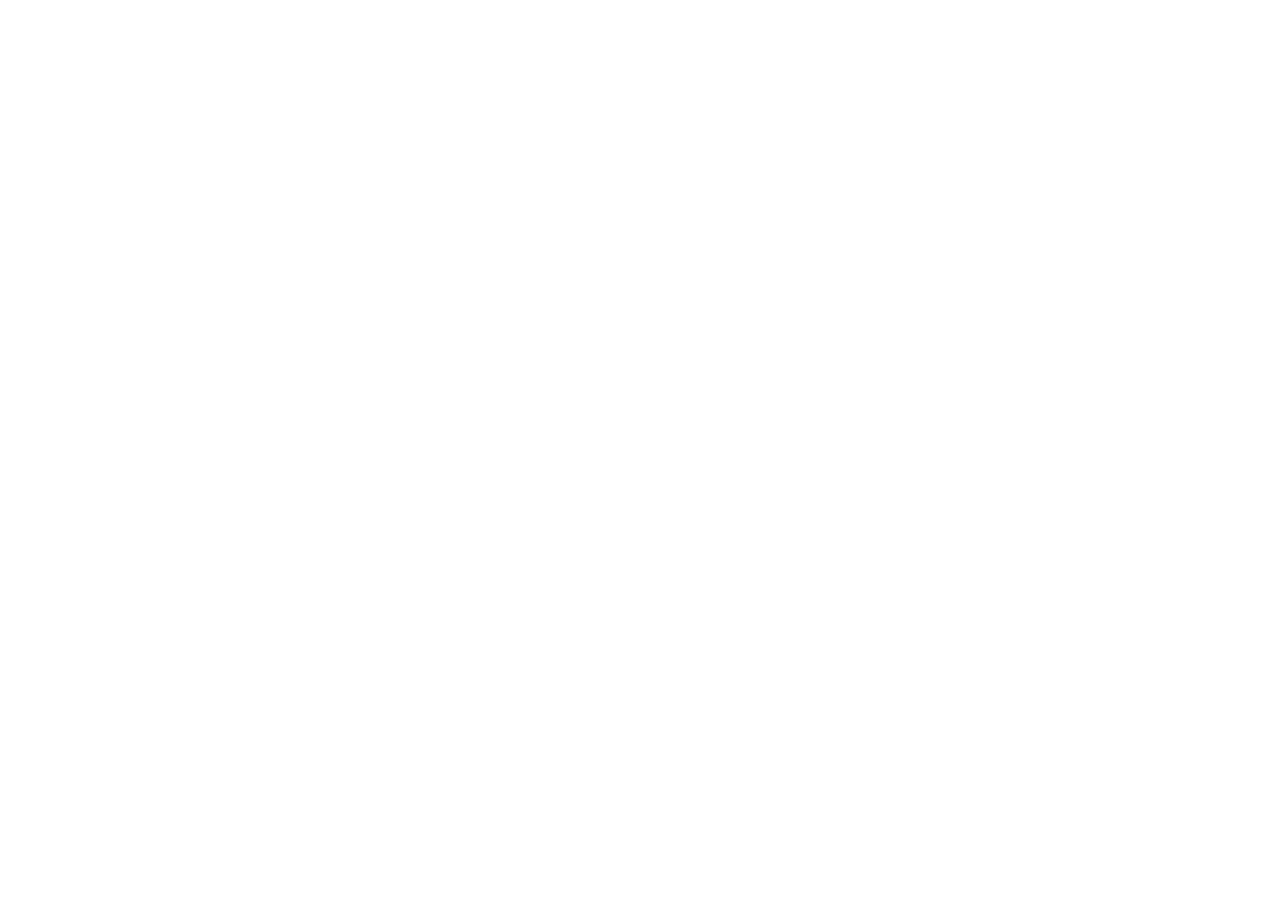
==== index.html @ 02347ccd "Add files via upload" ====
<!doctype html><html lang="en"><head><meta charset="utf-8"/><link rel="icon" href="/test/favicon.ico"/><meta name="viewport" content="width=device-width,initial-scale=1"/><meta name="theme-color" content="#000000"/><meta name="description" content="Web site created using create-react-app"/><link rel="apple-touch-icon" href="/test/logo192.png"/><link rel="manifest" href="/test/manifest.json"/><link rel="stylesheet" href="../src/bootStrap/bootstrap.min.css"><title>React App</title><script defer="defer" src="/test/static/js/main.51d5e093.js"></script><link href="/test/static/css/main.297aaaa5.css" rel="stylesheet"></head><body><noscript>You need to enable JavaScript to run this app.</noscript><div id="root"></div></body></html>
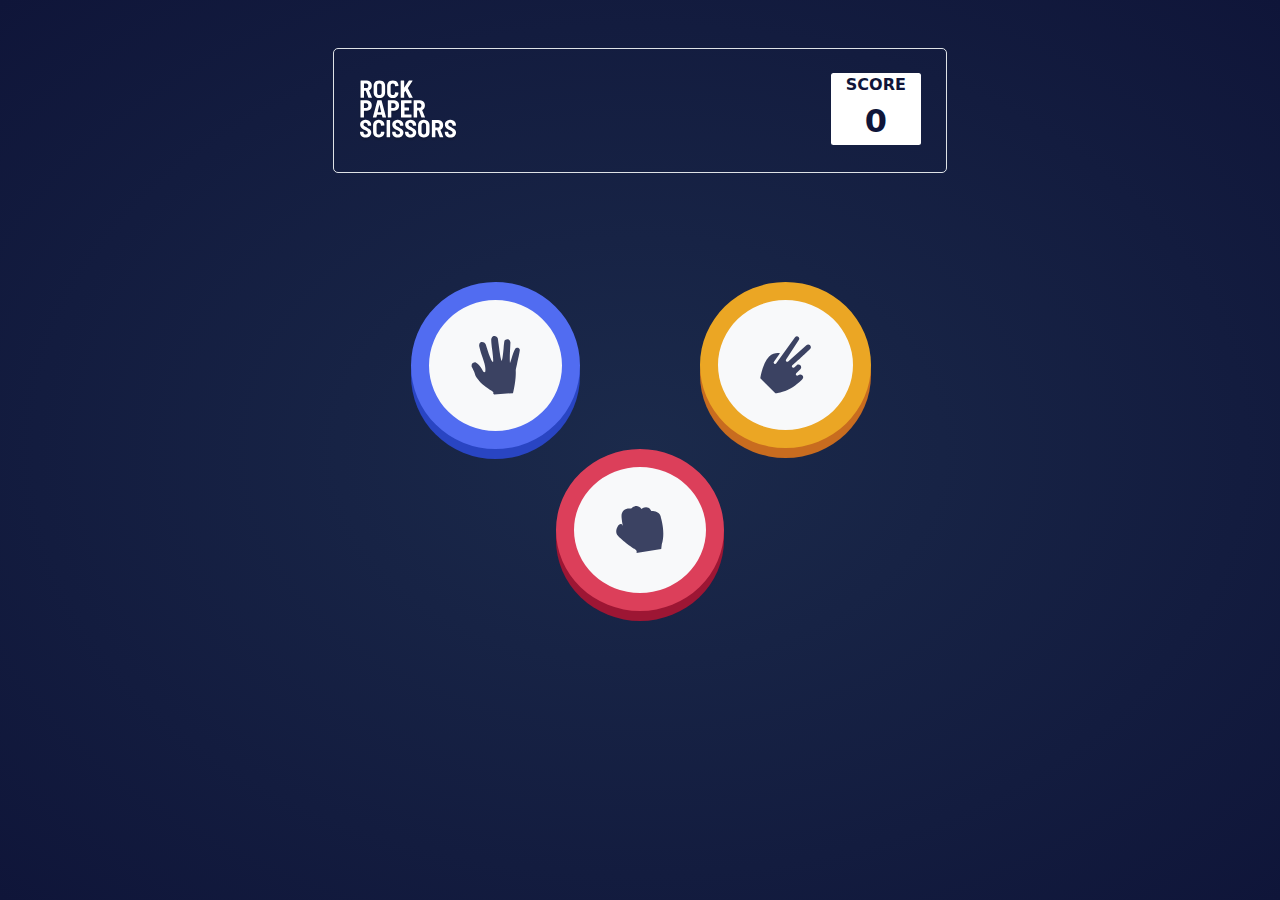
==== commit a50ed6ac: "Add files via upload" ====
--- a/index.html
+++ b/index.html
@@ -1 +1 @@
-<!doctype html><html lang="en"><head><meta charset="utf-8"/><link rel="icon" href="/test/favicon.ico"/><meta name="viewport" content="width=device-width,initial-scale=1"/><meta name="theme-color" content="#000000"/><meta name="description" content="Web site created using create-react-app"/><link rel="apple-touch-icon" href="/test/logo192.png"/><link rel="manifest" href="/test/manifest.json"/><link rel="stylesheet" href="../src/bootStrap/bootstrap.min.css"><title>React App</title><script defer="defer" src="/test/static/js/main.51d5e093.js"></script><link href="/test/static/css/main.297aaaa5.css" rel="stylesheet"></head><body><noscript>You need to enable JavaScript to run this app.</noscript><div id="root"></div></body></html>+<!doctype html><html lang="en"><head><meta charset="utf-8"/><link rel="icon" href="/favicon.ico"/><meta name="viewport" content="width=device-width,initial-scale=1"/><meta name="theme-color" content="#000000"/><meta name="description" content="Web site created using create-react-app"/><link rel="apple-touch-icon" href="/logo192.png"/><link rel="manifest" href="/manifest.json"/><link rel="stylesheet" href="../src/bootStrap/bootstrap.min.css"><title>React App</title><script defer="defer" src="/static/js/main.3da5d157.js"></script><link href="/static/css/main.297aaaa5.css" rel="stylesheet"></head><body><noscript>You need to enable JavaScript to run this app.</noscript><div id="root"></div></body></html>--- a/static/css/main.297aaaa5.css
+++ b/static/css/main.297aaaa5.css
@@ -0,0 +1,7 @@
+@charset "UTF-8";/*!
+ * Bootstrap v5.2.0-beta1 (https://getbootstrap.com/)
+ * Copyright 2011-2022 The Bootstrap Authors
+ * Copyright 2011-2022 Twitter, Inc.
+ * Licensed under MIT (https://github.com/twbs/bootstrap/blob/main/LICENSE)
+ */:root{--bs-blue:#0d6efd;--bs-indigo:#6610f2;--bs-purple:#6f42c1;--bs-pink:#d63384;--bs-red:#dc3545;--bs-orange:#fd7e14;--bs-yellow:#ffc107;--bs-green:#198754;--bs-teal:#20c997;--bs-cyan:#0dcaf0;--bs-black:#000;--bs-white:#fff;--bs-gray:#6c757d;--bs-gray-dark:#343a40;--bs-gray-100:#f8f9fa;--bs-gray-200:#e9ecef;--bs-gray-300:#dee2e6;--bs-gray-400:#ced4da;--bs-gray-500:#adb5bd;--bs-gray-600:#6c757d;--bs-gray-700:#495057;--bs-gray-800:#343a40;--bs-gray-900:#212529;--bs-primary:#0d6efd;--bs-secondary:#6c757d;--bs-success:#198754;--bs-info:#0dcaf0;--bs-warning:#ffc107;--bs-danger:#dc3545;--bs-light:#f8f9fa;--bs-dark:#212529;--bs-primary-rgb:13,110,253;--bs-secondary-rgb:108,117,125;--bs-success-rgb:25,135,84;--bs-info-rgb:13,202,240;--bs-warning-rgb:255,193,7;--bs-danger-rgb:220,53,69;--bs-light-rgb:248,249,250;--bs-dark-rgb:33,37,41;--bs-white-rgb:255,255,255;--bs-black-rgb:0,0,0;--bs-body-color-rgb:33,37,41;--bs-body-bg-rgb:255,255,255;--bs-font-sans-serif:system-ui,-apple-system,"Segoe UI",Roboto,"Helvetica Neue","Noto Sans","Liberation Sans",Arial,sans-serif,"Apple Color Emoji","Segoe UI Emoji","Segoe UI Symbol","Noto Color Emoji";--bs-font-monospace:SFMono-Regular,Menlo,Monaco,Consolas,"Liberation Mono","Courier New",monospace;--bs-gradient:linear-gradient(180deg,hsla(0,0%,100%,.15),hsla(0,0%,100%,0));--bs-body-font-family:var(--bs-font-sans-serif);--bs-body-font-size:1rem;--bs-body-font-weight:400;--bs-body-line-height:1.5;--bs-body-color:#212529;--bs-body-bg:#fff;--bs-border-width:1px;--bs-border-style:solid;--bs-border-color:#dee2e6;--bs-border-color-translucent:rgba(0,0,0,.175);--bs-border-radius:0.375rem;--bs-border-radius-sm:0.25rem;--bs-border-radius-lg:0.5rem;--bs-border-radius-xl:1rem;--bs-border-radius-2xl:2rem;--bs-border-radius-pill:50rem;--bs-heading-color: ;--bs-link-color:#0d6efd;--bs-link-hover-color:#0a58ca;--bs-code-color:#d63384;--bs-highlight-bg:#fff3cd}*,:after,:before{box-sizing:border-box}@media (prefers-reduced-motion:no-preference){:root{scroll-behavior:smooth}}body{-webkit-text-size-adjust:100%;-webkit-tap-highlight-color:transparent;background-color:#fff;background-color:var(--bs-body-bg);color:#212529;color:var(--bs-body-color);font-family:system-ui,-apple-system,Segoe UI,Roboto,Helvetica Neue,Noto Sans,Liberation Sans,Arial,sans-serif,Apple Color Emoji,Segoe UI Emoji,Segoe UI Symbol,Noto Color Emoji;font-family:var(--bs-body-font-family);font-size:1rem;font-size:var(--bs-body-font-size);font-weight:400;font-weight:var(--bs-body-font-weight);line-height:1.5;line-height:var(--bs-body-line-height);margin:0;text-align:var(--bs-body-text-align)}hr{border:0;border-top:1px solid;color:inherit;margin:1rem 0;opacity:.25}.h1,.h2,.h3,.h4,.h5,.h6,h1,h2,h3,h4,h5,h6{color:var(--bs-heading-color);font-weight:500;line-height:1.2;margin-bottom:.5rem;margin-top:0}.h1,h1{font-size:calc(1.375rem + 1.5vw)}@media (min-width:1200px){.h1,h1{font-size:2.5rem}}.h2,h2{font-size:calc(1.325rem + .9vw)}@media (min-width:1200px){.h2,h2{font-size:2rem}}.h3,h3{font-size:calc(1.3rem + .6vw)}@media (min-width:1200px){.h3,h3{font-size:1.75rem}}.h4,h4{font-size:calc(1.275rem + .3vw)}@media (min-width:1200px){.h4,h4{font-size:1.5rem}}.h5,h5{font-size:1.25rem}.h6,h6{font-size:1rem}p{margin-bottom:1rem;margin-top:0}abbr[title]{cursor:help;-webkit-text-decoration:underline dotted;text-decoration:underline dotted;-webkit-text-decoration-skip-ink:none;text-decoration-skip-ink:none}address{font-style:normal;line-height:inherit;margin-bottom:1rem}ol,ul{padding-left:2rem}dl,ol,ul{margin-bottom:1rem;margin-top:0}ol ol,ol ul,ul ol,ul ul{margin-bottom:0}dt{font-weight:700}dd{margin-bottom:.5rem;margin-left:0}blockquote{margin:0 0 1rem}b,strong{font-weight:bolder}.small,small{font-size:.875em}.mark,mark{background-color:#fff3cd;background-color:var(--bs-highlight-bg);padding:.1875em}sub,sup{font-size:.75em;line-height:0;position:relative;vertical-align:initial}sub{bottom:-.25em}sup{top:-.5em}a{color:#0d6efd;color:var(--bs-link-color);text-decoration:underline}a:hover{color:#0a58ca;color:var(--bs-link-hover-color)}a:not([href]):not([class]),a:not([href]):not([class]):hover{color:inherit;text-decoration:none}code,kbd,pre,samp{font-family:SFMono-Regular,Menlo,Monaco,Consolas,Liberation Mono,Courier New,monospace;font-family:var(--bs-font-monospace);font-size:1em}pre{display:block;font-size:.875em;margin-bottom:1rem;margin-top:0;overflow:auto}pre code{color:inherit;font-size:inherit;word-break:normal}code{word-wrap:break-word;color:#d63384;color:var(--bs-code-color);font-size:.875em}a>code{color:inherit}kbd{background-color:#212529;background-color:var(--bs-body-color);border-radius:.25rem;color:#fff;color:var(--bs-body-bg);font-size:.875em;padding:.1875rem .375rem}kbd kbd{font-size:1em;padding:0}figure{margin:0 0 1rem}img,svg{vertical-align:middle}table{border-collapse:collapse;caption-side:bottom}caption{color:rgba(33,37,41,.75);color:rgba(var(--bs-body-color-rgb),.75);padding-bottom:.5rem;padding-top:.5rem;text-align:left}th{text-align:inherit;text-align:-webkit-match-parent}tbody,td,tfoot,th,thead,tr{border:0 solid;border-color:inherit}label{display:inline-block}button{border-radius:0}button:focus:not(:focus-visible){outline:0}button,input,optgroup,select,textarea{font-family:inherit;font-size:inherit;line-height:inherit;margin:0}button,select{text-transform:none}[role=button]{cursor:pointer}select{word-wrap:normal}select:disabled{opacity:1}[list]:not([type=date]):not([type=datetime-local]):not([type=month]):not([type=week]):not([type=time])::-webkit-calendar-picker-indicator{display:none!important}[type=button],[type=reset],[type=submit],button{-webkit-appearance:button}[type=button]:not(:disabled),[type=reset]:not(:disabled),[type=submit]:not(:disabled),button:not(:disabled){cursor:pointer}::-moz-focus-inner{border-style:none;padding:0}textarea{resize:vertical}fieldset{border:0;margin:0;min-width:0;padding:0}legend{float:left;font-size:calc(1.275rem + .3vw);line-height:inherit;margin-bottom:.5rem;padding:0;width:100%}@media (min-width:1200px){legend{font-size:1.5rem}}legend+*{clear:left}::-webkit-datetime-edit-day-field,::-webkit-datetime-edit-fields-wrapper,::-webkit-datetime-edit-hour-field,::-webkit-datetime-edit-minute,::-webkit-datetime-edit-month-field,::-webkit-datetime-edit-text,::-webkit-datetime-edit-year-field{padding:0}::-webkit-inner-spin-button{height:auto}[type=search]{-webkit-appearance:textfield;outline-offset:-2px}::-webkit-search-decoration{-webkit-appearance:none}::-webkit-color-swatch-wrapper{padding:0}::-webkit-file-upload-button{-webkit-appearance:button;font:inherit}::file-selector-button{-webkit-appearance:button;font:inherit}output{display:inline-block}iframe{border:0}summary{cursor:pointer;display:list-item}progress{vertical-align:initial}[hidden]{display:none!important}.lead{font-size:1.25rem;font-weight:300}.display-1{font-size:calc(1.625rem + 4.5vw);font-weight:300;line-height:1.2}@media (min-width:1200px){.display-1{font-size:5rem}}.display-2{font-size:calc(1.575rem + 3.9vw);font-weight:300;line-height:1.2}@media (min-width:1200px){.display-2{font-size:4.5rem}}.display-3{font-size:calc(1.525rem + 3.3vw);font-weight:300;line-height:1.2}@media (min-width:1200px){.display-3{font-size:4rem}}.display-4{font-size:calc(1.475rem + 2.7vw);font-weight:300;line-height:1.2}@media (min-width:1200px){.display-4{font-size:3.5rem}}.display-5{font-size:calc(1.425rem + 2.1vw);font-weight:300;line-height:1.2}@media (min-width:1200px){.display-5{font-size:3rem}}.display-6{font-size:calc(1.375rem + 1.5vw);font-weight:300;line-height:1.2}@media (min-width:1200px){.display-6{font-size:2.5rem}}.list-inline,.list-unstyled{list-style:none;padding-left:0}.list-inline-item{display:inline-block}.list-inline-item:not(:last-child){margin-right:.5rem}.initialism{font-size:.875em;text-transform:uppercase}.blockquote{font-size:1.25rem;margin-bottom:1rem}.blockquote>:last-child{margin-bottom:0}.blockquote-footer{color:#6c757d;font-size:.875em;margin-bottom:1rem;margin-top:-1rem}.blockquote-footer:before{content:"— "}.img-fluid,.img-thumbnail{height:auto;max-width:100%}.img-thumbnail{background-color:#fff;border:1px solid #dee2e6;border:1px solid var(--bs-border-color);border-radius:.375rem;padding:.25rem}.figure{display:inline-block}.figure-img{line-height:1;margin-bottom:.5rem}.figure-caption{color:#6c757d;font-size:.875em}.container,.container-fluid,.container-lg,.container-md,.container-sm,.container-xl,.container-xxl{--bs-gutter-x:1.5rem;--bs-gutter-y:0;margin-left:auto;margin-right:auto;padding-left:calc(var(--bs-gutter-x)*.5);padding-right:calc(var(--bs-gutter-x)*.5);width:100%}@media (min-width:576px){.container,.container-sm{max-width:540px}}@media (min-width:768px){.container,.container-md,.container-sm{max-width:720px}}@media (min-width:992px){.container,.container-lg,.container-md,.container-sm{max-width:960px}}@media (min-width:1200px){.container,.container-lg,.container-md,.container-sm,.container-xl{max-width:1140px}}@media (min-width:1400px){.container,.container-lg,.container-md,.container-sm,.container-xl,.container-xxl{max-width:1320px}}.row{--bs-gutter-x:1.5rem;--bs-gutter-y:0;display:flex;flex-wrap:wrap;margin-left:calc(var(--bs-gutter-x)*-.5);margin-right:calc(var(--bs-gutter-x)*-.5);margin-top:calc(var(--bs-gutter-y)*-1)}.row>*{flex-shrink:0;margin-top:var(--bs-gutter-y);max-width:100%;padding-left:calc(var(--bs-gutter-x)*.5);padding-right:calc(var(--bs-gutter-x)*.5);width:100%}.col{flex:1 0}.row-cols-auto>*{flex:0 0 auto;width:auto}.row-cols-1>*{flex:0 0 auto;width:100%}.row-cols-2>*{flex:0 0 auto;width:50%}.row-cols-3>*{flex:0 0 auto;width:33.3333333333%}.row-cols-4>*{flex:0 0 auto;width:25%}.row-cols-5>*{flex:0 0 auto;width:20%}.row-cols-6>*{flex:0 0 auto;width:16.6666666667%}.col-auto{flex:0 0 auto;width:auto}.col-1{flex:0 0 auto;width:8.33333333%}.col-2{flex:0 0 auto;width:16.66666667%}.col-3{flex:0 0 auto;width:25%}.col-4{flex:0 0 auto;width:33.33333333%}.col-5{flex:0 0 auto;width:41.66666667%}.col-6{flex:0 0 auto;width:50%}.col-7{flex:0 0 auto;width:58.33333333%}.col-8{flex:0 0 auto;width:66.66666667%}.col-9{flex:0 0 auto;width:75%}.col-10{flex:0 0 auto;width:83.33333333%}.col-11{flex:0 0 auto;width:91.66666667%}.col-12{flex:0 0 auto;width:100%}.offset-1{margin-left:8.33333333%}.offset-2{margin-left:16.66666667%}.offset-3{margin-left:25%}.offset-4{margin-left:33.33333333%}.offset-5{margin-left:41.66666667%}.offset-6{margin-left:50%}.offset-7{margin-left:58.33333333%}.offset-8{margin-left:66.66666667%}.offset-9{margin-left:75%}.offset-10{margin-left:83.33333333%}.offset-11{margin-left:91.66666667%}.g-0,.gx-0{--bs-gutter-x:0}.g-0,.gy-0{--bs-gutter-y:0}.g-1,.gx-1{--bs-gutter-x:0.25rem}.g-1,.gy-1{--bs-gutter-y:0.25rem}.g-2,.gx-2{--bs-gutter-x:0.5rem}.g-2,.gy-2{--bs-gutter-y:0.5rem}.g-3,.gx-3{--bs-gutter-x:1rem}.g-3,.gy-3{--bs-gutter-y:1rem}.g-4,.gx-4{--bs-gutter-x:1.5rem}.g-4,.gy-4{--bs-gutter-y:1.5rem}.g-5,.gx-5{--bs-gutter-x:3rem}.g-5,.gy-5{--bs-gutter-y:3rem}@media (min-width:576px){.col-sm{flex:1 0}.row-cols-sm-auto>*{flex:0 0 auto;width:auto}.row-cols-sm-1>*{flex:0 0 auto;width:100%}.row-cols-sm-2>*{flex:0 0 auto;width:50%}.row-cols-sm-3>*{flex:0 0 auto;width:33.3333333333%}.row-cols-sm-4>*{flex:0 0 auto;width:25%}.row-cols-sm-5>*{flex:0 0 auto;width:20%}.row-cols-sm-6>*{flex:0 0 auto;width:16.6666666667%}.col-sm-auto{flex:0 0 auto;width:auto}.col-sm-1{flex:0 0 auto;width:8.33333333%}.col-sm-2{flex:0 0 auto;width:16.66666667%}.col-sm-3{flex:0 0 auto;width:25%}.col-sm-4{flex:0 0 auto;width:33.33333333%}.col-sm-5{flex:0 0 auto;width:41.66666667%}.col-sm-6{flex:0 0 auto;width:50%}.col-sm-7{flex:0 0 auto;width:58.33333333%}.col-sm-8{flex:0 0 auto;width:66.66666667%}.col-sm-9{flex:0 0 auto;width:75%}.col-sm-10{flex:0 0 auto;width:83.33333333%}.col-sm-11{flex:0 0 auto;width:91.66666667%}.col-sm-12{flex:0 0 auto;width:100%}.offset-sm-0{margin-left:0}.offset-sm-1{margin-left:8.33333333%}.offset-sm-2{margin-left:16.66666667%}.offset-sm-3{margin-left:25%}.offset-sm-4{margin-left:33.33333333%}.offset-sm-5{margin-left:41.66666667%}.offset-sm-6{margin-left:50%}.offset-sm-7{margin-left:58.33333333%}.offset-sm-8{margin-left:66.66666667%}.offset-sm-9{margin-left:75%}.offset-sm-10{margin-left:83.33333333%}.offset-sm-11{margin-left:91.66666667%}.g-sm-0,.gx-sm-0{--bs-gutter-x:0}.g-sm-0,.gy-sm-0{--bs-gutter-y:0}.g-sm-1,.gx-sm-1{--bs-gutter-x:0.25rem}.g-sm-1,.gy-sm-1{--bs-gutter-y:0.25rem}.g-sm-2,.gx-sm-2{--bs-gutter-x:0.5rem}.g-sm-2,.gy-sm-2{--bs-gutter-y:0.5rem}.g-sm-3,.gx-sm-3{--bs-gutter-x:1rem}.g-sm-3,.gy-sm-3{--bs-gutter-y:1rem}.g-sm-4,.gx-sm-4{--bs-gutter-x:1.5rem}.g-sm-4,.gy-sm-4{--bs-gutter-y:1.5rem}.g-sm-5,.gx-sm-5{--bs-gutter-x:3rem}.g-sm-5,.gy-sm-5{--bs-gutter-y:3rem}}@media (min-width:768px){.col-md{flex:1 0}.row-cols-md-auto>*{flex:0 0 auto;width:auto}.row-cols-md-1>*{flex:0 0 auto;width:100%}.row-cols-md-2>*{flex:0 0 auto;width:50%}.row-cols-md-3>*{flex:0 0 auto;width:33.3333333333%}.row-cols-md-4>*{flex:0 0 auto;width:25%}.row-cols-md-5>*{flex:0 0 auto;width:20%}.row-cols-md-6>*{flex:0 0 auto;width:16.6666666667%}.col-md-auto{flex:0 0 auto;width:auto}.col-md-1{flex:0 0 auto;width:8.33333333%}.col-md-2{flex:0 0 auto;width:16.66666667%}.col-md-3{flex:0 0 auto;width:25%}.col-md-4{flex:0 0 auto;width:33.33333333%}.col-md-5{flex:0 0 auto;width:41.66666667%}.col-md-6{flex:0 0 auto;width:50%}.col-md-7{flex:0 0 auto;width:58.33333333%}.col-md-8{flex:0 0 auto;width:66.66666667%}.col-md-9{flex:0 0 auto;width:75%}.col-md-10{flex:0 0 auto;width:83.33333333%}.col-md-11{flex:0 0 auto;width:91.66666667%}.col-md-12{flex:0 0 auto;width:100%}.offset-md-0{margin-left:0}.offset-md-1{margin-left:8.33333333%}.offset-md-2{margin-left:16.66666667%}.offset-md-3{margin-left:25%}.offset-md-4{margin-left:33.33333333%}.offset-md-5{margin-left:41.66666667%}.offset-md-6{margin-left:50%}.offset-md-7{margin-left:58.33333333%}.offset-md-8{margin-left:66.66666667%}.offset-md-9{margin-left:75%}.offset-md-10{margin-left:83.33333333%}.offset-md-11{margin-left:91.66666667%}.g-md-0,.gx-md-0{--bs-gutter-x:0}.g-md-0,.gy-md-0{--bs-gutter-y:0}.g-md-1,.gx-md-1{--bs-gutter-x:0.25rem}.g-md-1,.gy-md-1{--bs-gutter-y:0.25rem}.g-md-2,.gx-md-2{--bs-gutter-x:0.5rem}.g-md-2,.gy-md-2{--bs-gutter-y:0.5rem}.g-md-3,.gx-md-3{--bs-gutter-x:1rem}.g-md-3,.gy-md-3{--bs-gutter-y:1rem}.g-md-4,.gx-md-4{--bs-gutter-x:1.5rem}.g-md-4,.gy-md-4{--bs-gutter-y:1.5rem}.g-md-5,.gx-md-5{--bs-gutter-x:3rem}.g-md-5,.gy-md-5{--bs-gutter-y:3rem}}@media (min-width:992px){.col-lg{flex:1 0}.row-cols-lg-auto>*{flex:0 0 auto;width:auto}.row-cols-lg-1>*{flex:0 0 auto;width:100%}.row-cols-lg-2>*{flex:0 0 auto;width:50%}.row-cols-lg-3>*{flex:0 0 auto;width:33.3333333333%}.row-cols-lg-4>*{flex:0 0 auto;width:25%}.row-cols-lg-5>*{flex:0 0 auto;width:20%}.row-cols-lg-6>*{flex:0 0 auto;width:16.6666666667%}.col-lg-auto{flex:0 0 auto;width:auto}.col-lg-1{flex:0 0 auto;width:8.33333333%}.col-lg-2{flex:0 0 auto;width:16.66666667%}.col-lg-3{flex:0 0 auto;width:25%}.col-lg-4{flex:0 0 auto;width:33.33333333%}.col-lg-5{flex:0 0 auto;width:41.66666667%}.col-lg-6{flex:0 0 auto;width:50%}.col-lg-7{flex:0 0 auto;width:58.33333333%}.col-lg-8{flex:0 0 auto;width:66.66666667%}.col-lg-9{flex:0 0 auto;width:75%}.col-lg-10{flex:0 0 auto;width:83.33333333%}.col-lg-11{flex:0 0 auto;width:91.66666667%}.col-lg-12{flex:0 0 auto;width:100%}.offset-lg-0{margin-left:0}.offset-lg-1{margin-left:8.33333333%}.offset-lg-2{margin-left:16.66666667%}.offset-lg-3{margin-left:25%}.offset-lg-4{margin-left:33.33333333%}.offset-lg-5{margin-left:41.66666667%}.offset-lg-6{margin-left:50%}.offset-lg-7{margin-left:58.33333333%}.offset-lg-8{margin-left:66.66666667%}.offset-lg-9{margin-left:75%}.offset-lg-10{margin-left:83.33333333%}.offset-lg-11{margin-left:91.66666667%}.g-lg-0,.gx-lg-0{--bs-gutter-x:0}.g-lg-0,.gy-lg-0{--bs-gutter-y:0}.g-lg-1,.gx-lg-1{--bs-gutter-x:0.25rem}.g-lg-1,.gy-lg-1{--bs-gutter-y:0.25rem}.g-lg-2,.gx-lg-2{--bs-gutter-x:0.5rem}.g-lg-2,.gy-lg-2{--bs-gutter-y:0.5rem}.g-lg-3,.gx-lg-3{--bs-gutter-x:1rem}.g-lg-3,.gy-lg-3{--bs-gutter-y:1rem}.g-lg-4,.gx-lg-4{--bs-gutter-x:1.5rem}.g-lg-4,.gy-lg-4{--bs-gutter-y:1.5rem}.g-lg-5,.gx-lg-5{--bs-gutter-x:3rem}.g-lg-5,.gy-lg-5{--bs-gutter-y:3rem}}@media (min-width:1200px){.col-xl{flex:1 0}.row-cols-xl-auto>*{flex:0 0 auto;width:auto}.row-cols-xl-1>*{flex:0 0 auto;width:100%}.row-cols-xl-2>*{flex:0 0 auto;width:50%}.row-cols-xl-3>*{flex:0 0 auto;width:33.3333333333%}.row-cols-xl-4>*{flex:0 0 auto;width:25%}.row-cols-xl-5>*{flex:0 0 auto;width:20%}.row-cols-xl-6>*{flex:0 0 auto;width:16.6666666667%}.col-xl-auto{flex:0 0 auto;width:auto}.col-xl-1{flex:0 0 auto;width:8.33333333%}.col-xl-2{flex:0 0 auto;width:16.66666667%}.col-xl-3{flex:0 0 auto;width:25%}.col-xl-4{flex:0 0 auto;width:33.33333333%}.col-xl-5{flex:0 0 auto;width:41.66666667%}.col-xl-6{flex:0 0 auto;width:50%}.col-xl-7{flex:0 0 auto;width:58.33333333%}.col-xl-8{flex:0 0 auto;width:66.66666667%}.col-xl-9{flex:0 0 auto;width:75%}.col-xl-10{flex:0 0 auto;width:83.33333333%}.col-xl-11{flex:0 0 auto;width:91.66666667%}.col-xl-12{flex:0 0 auto;width:100%}.offset-xl-0{margin-left:0}.offset-xl-1{margin-left:8.33333333%}.offset-xl-2{margin-left:16.66666667%}.offset-xl-3{margin-left:25%}.offset-xl-4{margin-left:33.33333333%}.offset-xl-5{margin-left:41.66666667%}.offset-xl-6{margin-left:50%}.offset-xl-7{margin-left:58.33333333%}.offset-xl-8{margin-left:66.66666667%}.offset-xl-9{margin-left:75%}.offset-xl-10{margin-left:83.33333333%}.offset-xl-11{margin-left:91.66666667%}.g-xl-0,.gx-xl-0{--bs-gutter-x:0}.g-xl-0,.gy-xl-0{--bs-gutter-y:0}.g-xl-1,.gx-xl-1{--bs-gutter-x:0.25rem}.g-xl-1,.gy-xl-1{--bs-gutter-y:0.25rem}.g-xl-2,.gx-xl-2{--bs-gutter-x:0.5rem}.g-xl-2,.gy-xl-2{--bs-gutter-y:0.5rem}.g-xl-3,.gx-xl-3{--bs-gutter-x:1rem}.g-xl-3,.gy-xl-3{--bs-gutter-y:1rem}.g-xl-4,.gx-xl-4{--bs-gutter-x:1.5rem}.g-xl-4,.gy-xl-4{--bs-gutter-y:1.5rem}.g-xl-5,.gx-xl-5{--bs-gutter-x:3rem}.g-xl-5,.gy-xl-5{--bs-gutter-y:3rem}}@media (min-width:1400px){.col-xxl{flex:1 0}.row-cols-xxl-auto>*{flex:0 0 auto;width:auto}.row-cols-xxl-1>*{flex:0 0 auto;width:100%}.row-cols-xxl-2>*{flex:0 0 auto;width:50%}.row-cols-xxl-3>*{flex:0 0 auto;width:33.3333333333%}.row-cols-xxl-4>*{flex:0 0 auto;width:25%}.row-cols-xxl-5>*{flex:0 0 auto;width:20%}.row-cols-xxl-6>*{flex:0 0 auto;width:16.6666666667%}.col-xxl-auto{flex:0 0 auto;width:auto}.col-xxl-1{flex:0 0 auto;width:8.33333333%}.col-xxl-2{flex:0 0 auto;width:16.66666667%}.col-xxl-3{flex:0 0 auto;width:25%}.col-xxl-4{flex:0 0 auto;width:33.33333333%}.col-xxl-5{flex:0 0 auto;width:41.66666667%}.col-xxl-6{flex:0 0 auto;width:50%}.col-xxl-7{flex:0 0 auto;width:58.33333333%}.col-xxl-8{flex:0 0 auto;width:66.66666667%}.col-xxl-9{flex:0 0 auto;width:75%}.col-xxl-10{flex:0 0 auto;width:83.33333333%}.col-xxl-11{flex:0 0 auto;width:91.66666667%}.col-xxl-12{flex:0 0 auto;width:100%}.offset-xxl-0{margin-left:0}.offset-xxl-1{margin-left:8.33333333%}.offset-xxl-2{margin-left:16.66666667%}.offset-xxl-3{margin-left:25%}.offset-xxl-4{margin-left:33.33333333%}.offset-xxl-5{margin-left:41.66666667%}.offset-xxl-6{margin-left:50%}.offset-xxl-7{margin-left:58.33333333%}.offset-xxl-8{margin-left:66.66666667%}.offset-xxl-9{margin-left:75%}.offset-xxl-10{margin-left:83.33333333%}.offset-xxl-11{margin-left:91.66666667%}.g-xxl-0,.gx-xxl-0{--bs-gutter-x:0}.g-xxl-0,.gy-xxl-0{--bs-gutter-y:0}.g-xxl-1,.gx-xxl-1{--bs-gutter-x:0.25rem}.g-xxl-1,.gy-xxl-1{--bs-gutter-y:0.25rem}.g-xxl-2,.gx-xxl-2{--bs-gutter-x:0.5rem}.g-xxl-2,.gy-xxl-2{--bs-gutter-y:0.5rem}.g-xxl-3,.gx-xxl-3{--bs-gutter-x:1rem}.g-xxl-3,.gy-xxl-3{--bs-gutter-y:1rem}.g-xxl-4,.gx-xxl-4{--bs-gutter-x:1.5rem}.g-xxl-4,.gy-xxl-4{--bs-gutter-y:1.5rem}.g-xxl-5,.gx-xxl-5{--bs-gutter-x:3rem}.g-xxl-5,.gy-xxl-5{--bs-gutter-y:3rem}}.table{--bs-table-color:var(--bs-body-color);--bs-table-bg:transparent;--bs-table-border-color:var(--bs-border-color);--bs-table-accent-bg:transparent;--bs-table-striped-color:var(--bs-body-color);--bs-table-striped-bg:rgba(0,0,0,.05);--bs-table-active-color:var(--bs-body-color);--bs-table-active-bg:rgba(0,0,0,.1);--bs-table-hover-color:var(--bs-body-color);--bs-table-hover-bg:rgba(0,0,0,.075);border-color:var(--bs-table-border-color);color:var(--bs-table-color);margin-bottom:1rem;vertical-align:top;width:100%}.table>:not(caption)>*>*{background-color:var(--bs-table-bg);border-bottom-width:1px;box-shadow:inset 0 0 0 9999px var(--bs-table-accent-bg);padding:.5rem}.table>tbody{vertical-align:inherit}.table>thead{vertical-align:bottom}.table-group-divider{border-top:2px solid}.caption-top{caption-side:top}.table-sm>:not(caption)>*>*{padding:.25rem}.table-bordered>:not(caption)>*{border-width:1px 0}.table-bordered>:not(caption)>*>*{border-width:0 1px}.table-borderless>:not(caption)>*>*{border-bottom-width:0}.table-borderless>:not(:first-child){border-top-width:0}.table-striped-columns>:not(caption)>tr>:nth-child(2n),.table-striped>tbody>tr:nth-of-type(odd)>*{--bs-table-accent-bg:var(--bs-table-striped-bg);color:var(--bs-table-striped-color)}.table-active{--bs-table-accent-bg:var(--bs-table-active-bg);color:var(--bs-table-active-color)}.table-hover>tbody>tr:hover>*{--bs-table-accent-bg:var(--bs-table-hover-bg);color:var(--bs-table-hover-color)}.table-primary{--bs-table-color:#000;--bs-table-bg:#cfe2ff;--bs-table-border-color:#bacbe6;--bs-table-striped-bg:#c5d7f2;--bs-table-striped-color:#000;--bs-table-active-bg:#bacbe6;--bs-table-active-color:#000;--bs-table-hover-bg:#bfd1ec;--bs-table-hover-color:#000}.table-primary,.table-secondary{border-color:var(--bs-table-border-color);color:var(--bs-table-color)}.table-secondary{--bs-table-color:#000;--bs-table-bg:#e2e3e5;--bs-table-border-color:#cbccce;--bs-table-striped-bg:#d7d8da;--bs-table-striped-color:#000;--bs-table-active-bg:#cbccce;--bs-table-active-color:#000;--bs-table-hover-bg:#d1d2d4;--bs-table-hover-color:#000}.table-success{--bs-table-color:#000;--bs-table-bg:#d1e7dd;--bs-table-border-color:#bcd0c7;--bs-table-striped-bg:#c7dbd2;--bs-table-striped-color:#000;--bs-table-active-bg:#bcd0c7;--bs-table-active-color:#000;--bs-table-hover-bg:#c1d6cc;--bs-table-hover-color:#000}.table-info,.table-success{border-color:var(--bs-table-border-color);color:var(--bs-table-color)}.table-info{--bs-table-color:#000;--bs-table-bg:#cff4fc;--bs-table-border-color:#badce3;--bs-table-striped-bg:#c5e8ef;--bs-table-striped-color:#000;--bs-table-active-bg:#badce3;--bs-table-active-color:#000;--bs-table-hover-bg:#bfe2e9;--bs-table-hover-color:#000}.table-warning{--bs-table-color:#000;--bs-table-bg:#fff3cd;--bs-table-border-color:#e6dbb9;--bs-table-striped-bg:#f2e7c3;--bs-table-striped-color:#000;--bs-table-active-bg:#e6dbb9;--bs-table-active-color:#000;--bs-table-hover-bg:#ece1be;--bs-table-hover-color:#000}.table-danger,.table-warning{border-color:var(--bs-table-border-color);color:var(--bs-table-color)}.table-danger{--bs-table-color:#000;--bs-table-bg:#f8d7da;--bs-table-border-color:#dfc2c4;--bs-table-striped-bg:#eccccf;--bs-table-striped-color:#000;--bs-table-active-bg:#dfc2c4;--bs-table-active-color:#000;--bs-table-hover-bg:#e5c7ca;--bs-table-hover-color:#000}.table-light{--bs-table-color:#000;--bs-table-bg:#f8f9fa;--bs-table-border-color:#dfe0e1;--bs-table-striped-bg:#ecedee;--bs-table-striped-color:#000;--bs-table-active-bg:#dfe0e1;--bs-table-active-color:#000;--bs-table-hover-bg:#e5e6e7;--bs-table-hover-color:#000}.table-dark,.table-light{border-color:var(--bs-table-border-color);color:var(--bs-table-color)}.table-dark{--bs-table-color:#fff;--bs-table-bg:#212529;--bs-table-border-color:#373b3e;--bs-table-striped-bg:#2c3034;--bs-table-striped-color:#fff;--bs-table-active-bg:#373b3e;--bs-table-active-color:#fff;--bs-table-hover-bg:#323539;--bs-table-hover-color:#fff}.table-responsive{-webkit-overflow-scrolling:touch;overflow-x:auto}@media (max-width:575.98px){.table-responsive-sm{-webkit-overflow-scrolling:touch;overflow-x:auto}}@media (max-width:767.98px){.table-responsive-md{-webkit-overflow-scrolling:touch;overflow-x:auto}}@media (max-width:991.98px){.table-responsive-lg{-webkit-overflow-scrolling:touch;overflow-x:auto}}@media (max-width:1199.98px){.table-responsive-xl{-webkit-overflow-scrolling:touch;overflow-x:auto}}@media (max-width:1399.98px){.table-responsive-xxl{-webkit-overflow-scrolling:touch;overflow-x:auto}}.form-label{margin-bottom:.5rem}.col-form-label{font-size:inherit;line-height:1.5;margin-bottom:0;padding-bottom:calc(.375rem + 1px);padding-top:calc(.375rem + 1px)}.col-form-label-lg{font-size:1.25rem;padding-bottom:calc(.5rem + 1px);padding-top:calc(.5rem + 1px)}.col-form-label-sm{font-size:.875rem;padding-bottom:calc(.25rem + 1px);padding-top:calc(.25rem + 1px)}.form-text{color:rgba(33,37,41,.75);color:rgba(var(--bs-body-color-rgb),.75);font-size:.875em;margin-top:.25rem}.form-control{-webkit-appearance:none;appearance:none;background-clip:padding-box;background-color:#fff;border:1px solid #ced4da;border-radius:.375rem;color:#212529;display:block;font-size:1rem;font-weight:400;line-height:1.5;padding:.375rem .75rem;transition:border-color .15s ease-in-out,box-shadow .15s ease-in-out;width:100%}@media (prefers-reduced-motion:reduce){.form-control{transition:none}}.form-control[type=file]{overflow:hidden}.form-control[type=file]:not(:disabled):not([readonly]){cursor:pointer}.form-control:focus{background-color:#fff;border-color:#86b7fe;box-shadow:0 0 0 .25rem rgba(13,110,253,.25);color:#212529;outline:0}.form-control::-webkit-date-and-time-value{height:1.5em}.form-control::-webkit-input-placeholder{color:#6c757d;opacity:1}.form-control::placeholder{color:#6c757d;opacity:1}.form-control:disabled,.form-control[readonly]{background-color:#e9ecef;opacity:1}.form-control::-webkit-file-upload-button{-webkit-margin-end:.75rem;background-color:#e9ecef;border:0 solid;border-color:inherit;border-inline-end-width:1px;border-radius:0;color:#212529;margin:-.375rem -.75rem;margin-inline-end:.75rem;padding:.375rem .75rem;pointer-events:none;-webkit-transition:color .15s ease-in-out,background-color .15s ease-in-out,border-color .15s ease-in-out,box-shadow .15s ease-in-out;transition:color .15s ease-in-out,background-color .15s ease-in-out,border-color .15s ease-in-out,box-shadow .15s ease-in-out}.form-control::file-selector-button{-webkit-margin-end:.75rem;background-color:#e9ecef;border:0 solid;border-color:inherit;border-inline-end-width:1px;border-radius:0;color:#212529;margin:-.375rem -.75rem;margin-inline-end:.75rem;padding:.375rem .75rem;pointer-events:none;transition:color .15s ease-in-out,background-color .15s ease-in-out,border-color .15s ease-in-out,box-shadow .15s ease-in-out}@media (prefers-reduced-motion:reduce){.form-control::-webkit-file-upload-button{-webkit-transition:none;transition:none}.form-control::file-selector-button{transition:none}}.form-control:hover:not(:disabled):not([readonly])::-webkit-file-upload-button{background-color:#dde0e3}.form-control:hover:not(:disabled):not([readonly])::file-selector-button{background-color:#dde0e3}.form-control-plaintext{background-color:initial;border:solid transparent;border-width:1px 0;color:#212529;display:block;line-height:1.5;margin-bottom:0;padding:.375rem 0;width:100%}.form-control-plaintext.form-control-lg,.form-control-plaintext.form-control-sm{padding-left:0;padding-right:0}.form-control-sm{border-radius:.25rem;font-size:.875rem;min-height:calc(1.5em + .5rem + 2px);padding:.25rem .5rem}.form-control-sm::-webkit-file-upload-button{-webkit-margin-end:.5rem;margin:-.25rem -.5rem;margin-inline-end:.5rem;padding:.25rem .5rem}.form-control-sm::file-selector-button{-webkit-margin-end:.5rem;margin:-.25rem -.5rem;margin-inline-end:.5rem;padding:.25rem .5rem}.form-control-lg{border-radius:.5rem;font-size:1.25rem;min-height:calc(1.5em + 1rem + 2px);padding:.5rem 1rem}.form-control-lg::-webkit-file-upload-button{-webkit-margin-end:1rem;margin:-.5rem -1rem;margin-inline-end:1rem;padding:.5rem 1rem}.form-control-lg::file-selector-button{-webkit-margin-end:1rem;margin:-.5rem -1rem;margin-inline-end:1rem;padding:.5rem 1rem}textarea.form-control{min-height:calc(1.5em + .75rem + 2px)}textarea.form-control-sm{min-height:calc(1.5em + .5rem + 2px)}textarea.form-control-lg{min-height:calc(1.5em + 1rem + 2px)}.form-control-color{height:auto;padding:.375rem;width:3rem}.form-control-color:not(:disabled):not([readonly]){cursor:pointer}.form-control-color::-moz-color-swatch{border-radius:.375rem;height:1.5em}.form-control-color::-webkit-color-swatch{border-radius:.375rem;height:1.5em}.form-select{-moz-padding-start:calc(.75rem - 3px);-webkit-appearance:none;appearance:none;background-color:#fff;background-image:url("data:image/svg+xml;charset=utf-8,%3Csvg xmlns='http://www.w3.org/2000/svg' viewBox='0 0 16 16'%3E%3Cpath fill='none' stroke='%23343a40' stroke-linecap='round' stroke-linejoin='round' stroke-width='2' d='m2 5 6 6 6-6'/%3E%3C/svg%3E");background-position:right .75rem center;background-repeat:no-repeat;background-size:16px 12px;border:1px solid #ced4da;border-radius:.375rem;color:#212529;display:block;font-size:1rem;font-weight:400;line-height:1.5;padding:.375rem 2.25rem .375rem .75rem;transition:border-color .15s ease-in-out,box-shadow .15s ease-in-out;width:100%}@media (prefers-reduced-motion:reduce){.form-select{transition:none}}.form-select:focus{border-color:#86b7fe;box-shadow:0 0 0 .25rem rgba(13,110,253,.25);outline:0}.form-select[multiple],.form-select[size]:not([size="1"]){background-image:none;padding-right:.75rem}.form-select:disabled{background-color:#e9ecef}.form-select:-moz-focusring{color:transparent;text-shadow:0 0 0 #212529}.form-select-sm{border-radius:.25rem;font-size:.875rem;padding-bottom:.25rem;padding-left:.5rem;padding-top:.25rem}.form-select-lg{border-radius:.5rem;font-size:1.25rem;padding-bottom:.5rem;padding-left:1rem;padding-top:.5rem}.form-check{display:block;margin-bottom:.125rem;min-height:1.5rem;padding-left:1.5em}.form-check .form-check-input{float:left;margin-left:-1.5em}.form-check-reverse{padding-left:0;padding-right:1.5em;text-align:right}.form-check-reverse .form-check-input{float:right;margin-left:0;margin-right:-1.5em}.form-check-input{-webkit-appearance:none;appearance:none;background-color:#fff;background-position:50%;background-repeat:no-repeat;background-size:contain;border:1px solid rgba(0,0,0,.25);height:1em;margin-top:.25em;-webkit-print-color-adjust:exact;print-color-adjust:exact;vertical-align:top;width:1em}.form-check-input[type=checkbox]{border-radius:.25em}.form-check-input[type=radio]{border-radius:50%}.form-check-input:active{-webkit-filter:brightness(90%);filter:brightness(90%)}.form-check-input:focus{border-color:#86b7fe;box-shadow:0 0 0 .25rem rgba(13,110,253,.25);outline:0}.form-check-input:checked{background-color:#0d6efd;border-color:#0d6efd}.form-check-input:checked[type=checkbox]{background-image:url("data:image/svg+xml;charset=utf-8,%3Csvg xmlns='http://www.w3.org/2000/svg' viewBox='0 0 20 20'%3E%3Cpath fill='none' stroke='%23fff' stroke-linecap='round' stroke-linejoin='round' stroke-width='3' d='m6 10 3 3 6-6'/%3E%3C/svg%3E")}.form-check-input:checked[type=radio]{background-image:url("data:image/svg+xml;charset=utf-8,%3Csvg xmlns='http://www.w3.org/2000/svg' viewBox='-4 -4 8 8'%3E%3Ccircle r='2' fill='%23fff'/%3E%3C/svg%3E")}.form-check-input[type=checkbox]:indeterminate{background-color:#0d6efd;background-image:url("data:image/svg+xml;charset=utf-8,%3Csvg xmlns='http://www.w3.org/2000/svg' viewBox='0 0 20 20'%3E%3Cpath fill='none' stroke='%23fff' stroke-linecap='round' stroke-linejoin='round' stroke-width='3' d='M6 10h8'/%3E%3C/svg%3E");border-color:#0d6efd}.form-check-input:disabled{-webkit-filter:none;filter:none;opacity:.5;pointer-events:none}.form-check-input:disabled~.form-check-label,.form-check-input[disabled]~.form-check-label{cursor:default;opacity:.5}.form-switch{padding-left:2.5em}.form-switch .form-check-input{background-image:url("data:image/svg+xml;charset=utf-8,%3Csvg xmlns='http://www.w3.org/2000/svg' viewBox='-4 -4 8 8'%3E%3Ccircle r='3' fill='rgba(0, 0, 0, 0.25)'/%3E%3C/svg%3E");background-position:0;border-radius:2em;margin-left:-2.5em;transition:background-position .15s ease-in-out;width:2em}@media (prefers-reduced-motion:reduce){.form-switch .form-check-input{transition:none}}.form-switch .form-check-input:focus{background-image:url("data:image/svg+xml;charset=utf-8,%3Csvg xmlns='http://www.w3.org/2000/svg' viewBox='-4 -4 8 8'%3E%3Ccircle r='3' fill='%2386b7fe'/%3E%3C/svg%3E")}.form-switch .form-check-input:checked{background-image:url("data:image/svg+xml;charset=utf-8,%3Csvg xmlns='http://www.w3.org/2000/svg' viewBox='-4 -4 8 8'%3E%3Ccircle r='3' fill='%23fff'/%3E%3C/svg%3E");background-position:100%}.form-switch.form-check-reverse{padding-left:0;padding-right:2.5em}.form-switch.form-check-reverse .form-check-input{margin-left:0;margin-right:-2.5em}.form-check-inline{display:inline-block;margin-right:1rem}.btn-check{clip:rect(0,0,0,0);pointer-events:none;position:absolute}.btn-check:disabled+.btn,.btn-check[disabled]+.btn{-webkit-filter:none;filter:none;opacity:.65;pointer-events:none}.form-range{-webkit-appearance:none;appearance:none;background-color:initial;height:1.5rem;padding:0;width:100%}.form-range:focus{outline:0}.form-range:focus::-webkit-slider-thumb{box-shadow:0 0 0 1px #fff,0 0 0 .25rem rgba(13,110,253,.25)}.form-range:focus::-moz-range-thumb{box-shadow:0 0 0 1px #fff,0 0 0 .25rem rgba(13,110,253,.25)}.form-range::-moz-focus-outer{border:0}.form-range::-webkit-slider-thumb{-webkit-appearance:none;appearance:none;background-color:#0d6efd;border:0;border-radius:1rem;height:1rem;margin-top:-.25rem;-webkit-transition:background-color .15s ease-in-out,border-color .15s ease-in-out,box-shadow .15s ease-in-out;transition:background-color .15s ease-in-out,border-color .15s ease-in-out,box-shadow .15s ease-in-out;width:1rem}@media (prefers-reduced-motion:reduce){.form-range::-webkit-slider-thumb{-webkit-transition:none;transition:none}}.form-range::-webkit-slider-thumb:active{background-color:#b6d4fe}.form-range::-webkit-slider-runnable-track{background-color:#dee2e6;border-color:transparent;border-radius:1rem;color:transparent;cursor:pointer;height:.5rem;width:100%}.form-range::-moz-range-thumb{appearance:none;background-color:#0d6efd;border:0;border-radius:1rem;height:1rem;-moz-transition:background-color .15s ease-in-out,border-color .15s ease-in-out,box-shadow .15s ease-in-out;transition:background-color .15s ease-in-out,border-color .15s ease-in-out,box-shadow .15s ease-in-out;width:1rem}@media (prefers-reduced-motion:reduce){.form-range::-moz-range-thumb{-moz-transition:none;transition:none}}.form-range::-moz-range-thumb:active{background-color:#b6d4fe}.form-range::-moz-range-track{background-color:#dee2e6;border-color:transparent;border-radius:1rem;color:transparent;cursor:pointer;height:.5rem;width:100%}.form-range:disabled{pointer-events:none}.form-range:disabled::-webkit-slider-thumb{background-color:#adb5bd}.form-range:disabled::-moz-range-thumb{background-color:#adb5bd}.form-floating{position:relative}.form-floating>.form-control,.form-floating>.form-control-plaintext,.form-floating>.form-select{height:calc(3.5rem + 2px);line-height:1.25}.form-floating>label{border:1px solid transparent;height:100%;left:0;padding:1rem .75rem;pointer-events:none;position:absolute;top:0;-webkit-transform-origin:0 0;transform-origin:0 0;transition:opacity .1s ease-in-out,-webkit-transform .1s ease-in-out;transition:opacity .1s ease-in-out,transform .1s ease-in-out;transition:opacity .1s ease-in-out,transform .1s ease-in-out,-webkit-transform .1s ease-in-out}@media (prefers-reduced-motion:reduce){.form-floating>label{transition:none}}.form-floating>.form-control,.form-floating>.form-control-plaintext{padding:1rem .75rem}.form-floating>.form-control-plaintext::-webkit-input-placeholder,.form-floating>.form-control::-webkit-input-placeholder{color:transparent}.form-floating>.form-control-plaintext::placeholder,.form-floating>.form-control::placeholder{color:transparent}.form-floating>.form-control-plaintext:focus,.form-floating>.form-control-plaintext:not(:placeholder-shown),.form-floating>.form-control:focus,.form-floating>.form-control:not(:placeholder-shown){padding-bottom:.625rem;padding-top:1.625rem}.form-floating>.form-control-plaintext:-webkit-autofill,.form-floating>.form-control:-webkit-autofill{padding-bottom:.625rem;padding-top:1.625rem}.form-floating>.form-select{padding-bottom:.625rem;padding-top:1.625rem}.form-floating>.form-control-plaintext~label,.form-floating>.form-control:focus~label,.form-floating>.form-control:not(:placeholder-shown)~label,.form-floating>.form-select~label{opacity:.65;-webkit-transform:scale(.85) translateY(-.5rem) translateX(.15rem);transform:scale(.85) translateY(-.5rem) translateX(.15rem)}.form-floating>.form-control:-webkit-autofill~label{opacity:.65;-webkit-transform:scale(.85) translateY(-.5rem) translateX(.15rem);transform:scale(.85) translateY(-.5rem) translateX(.15rem)}.form-floating>.form-control-plaintext~label{border-width:1px 0}.input-group{align-items:stretch;display:flex;flex-wrap:wrap;position:relative;width:100%}.input-group>.form-control,.input-group>.form-select{flex:1 1 auto;min-width:0;position:relative;width:1%}.input-group>.form-control:focus,.input-group>.form-select:focus{z-index:3}.input-group .btn{position:relative;z-index:2}.input-group .btn:focus{z-index:3}.input-group-text{align-items:center;background-color:#e9ecef;border:1px solid #ced4da;border-radius:.375rem;color:#212529;display:flex;font-size:1rem;font-weight:400;line-height:1.5;padding:.375rem .75rem;text-align:center;white-space:nowrap}.input-group-lg>.btn,.input-group-lg>.form-control,.input-group-lg>.form-select,.input-group-lg>.input-group-text{border-radius:.5rem;font-size:1.25rem;padding:.5rem 1rem}.input-group-sm>.btn,.input-group-sm>.form-control,.input-group-sm>.form-select,.input-group-sm>.input-group-text{border-radius:.25rem;font-size:.875rem;padding:.25rem .5rem}.input-group-lg>.form-select,.input-group-sm>.form-select{padding-right:3rem}.input-group.has-validation>.dropdown-toggle:nth-last-child(n+4),.input-group.has-validation>:nth-last-child(n+3):not(.dropdown-toggle):not(.dropdown-menu),.input-group:not(.has-validation)>.dropdown-toggle:nth-last-child(n+3),.input-group:not(.has-validation)>:not(:last-child):not(.dropdown-toggle):not(.dropdown-menu){border-bottom-right-radius:0;border-top-right-radius:0}.input-group>:not(:first-child):not(.dropdown-menu):not(.valid-tooltip):not(.valid-feedback):not(.invalid-tooltip):not(.invalid-feedback){border-bottom-left-radius:0;border-top-left-radius:0;margin-left:-1px}.valid-feedback{color:#198754;display:none;font-size:.875em;margin-top:.25rem;width:100%}.valid-tooltip{background-color:rgba(25,135,84,.9);border-radius:.375rem;color:#fff;display:none;font-size:.875rem;margin-top:.1rem;max-width:100%;padding:.25rem .5rem;position:absolute;top:100%;z-index:5}.is-valid~.valid-feedback,.is-valid~.valid-tooltip,.was-validated :valid~.valid-feedback,.was-validated :valid~.valid-tooltip{display:block}.form-control.is-valid,.was-validated .form-control:valid{background-image:url("data:image/svg+xml;charset=utf-8,%3Csvg xmlns='http://www.w3.org/2000/svg' viewBox='0 0 8 8'%3E%3Cpath fill='%23198754' d='M2.3 6.73.6 4.53c-.4-1.04.46-1.4 1.1-.8l1.1 1.4 3.4-3.8c.6-.63 1.6-.27 1.2.7l-4 4.6c-.43.5-.8.4-1.1.1z'/%3E%3C/svg%3E");background-position:right calc(.375em + .1875rem) center;background-repeat:no-repeat;background-size:calc(.75em + .375rem) calc(.75em + .375rem);border-color:#198754;padding-right:calc(1.5em + .75rem)}.form-control.is-valid:focus,.was-validated .form-control:valid:focus{border-color:#198754;box-shadow:0 0 0 .25rem rgba(25,135,84,.25)}.was-validated textarea.form-control:valid,textarea.form-control.is-valid{background-position:top calc(.375em + .1875rem) right calc(.375em + .1875rem);padding-right:calc(1.5em + .75rem)}.form-select.is-valid,.was-validated .form-select:valid{border-color:#198754}.form-select.is-valid:not([multiple]):not([size]),.form-select.is-valid:not([multiple])[size="1"],.was-validated .form-select:valid:not([multiple]):not([size]),.was-validated .form-select:valid:not([multiple])[size="1"]{background-image:url("data:image/svg+xml;charset=utf-8,%3Csvg xmlns='http://www.w3.org/2000/svg' viewBox='0 0 16 16'%3E%3Cpath fill='none' stroke='%23343a40' stroke-linecap='round' stroke-linejoin='round' stroke-width='2' d='m2 5 6 6 6-6'/%3E%3C/svg%3E"),url("data:image/svg+xml;charset=utf-8,%3Csvg xmlns='http://www.w3.org/2000/svg' viewBox='0 0 8 8'%3E%3Cpath fill='%23198754' d='M2.3 6.73.6 4.53c-.4-1.04.46-1.4 1.1-.8l1.1 1.4 3.4-3.8c.6-.63 1.6-.27 1.2.7l-4 4.6c-.43.5-.8.4-1.1.1z'/%3E%3C/svg%3E");background-position:right .75rem center,center right 2.25rem;background-size:16px 12px,calc(.75em + .375rem) calc(.75em + .375rem);padding-right:4.125rem}.form-select.is-valid:focus,.was-validated .form-select:valid:focus{border-color:#198754;box-shadow:0 0 0 .25rem rgba(25,135,84,.25)}.form-control-color.is-valid,.was-validated .form-control-color:valid{width:calc(3.75rem + 1.5em)}.form-check-input.is-valid,.was-validated .form-check-input:valid{border-color:#198754}.form-check-input.is-valid:checked,.was-validated .form-check-input:valid:checked{background-color:#198754}.form-check-input.is-valid:focus,.was-validated .form-check-input:valid:focus{box-shadow:0 0 0 .25rem rgba(25,135,84,.25)}.form-check-input.is-valid~.form-check-label,.was-validated .form-check-input:valid~.form-check-label{color:#198754}.form-check-inline .form-check-input~.valid-feedback{margin-left:.5em}.input-group .form-control.is-valid,.input-group .form-select.is-valid,.was-validated .input-group .form-control:valid,.was-validated .input-group .form-select:valid{z-index:1}.input-group .form-control.is-valid:focus,.input-group .form-select.is-valid:focus,.was-validated .input-group .form-control:valid:focus,.was-validated .input-group .form-select:valid:focus{z-index:3}.invalid-feedback{color:#dc3545;display:none;font-size:.875em;margin-top:.25rem;width:100%}.invalid-tooltip{background-color:rgba(220,53,69,.9);border-radius:.375rem;color:#fff;display:none;font-size:.875rem;margin-top:.1rem;max-width:100%;padding:.25rem .5rem;position:absolute;top:100%;z-index:5}.is-invalid~.invalid-feedback,.is-invalid~.invalid-tooltip,.was-validated :invalid~.invalid-feedback,.was-validated :invalid~.invalid-tooltip{display:block}.form-control.is-invalid,.was-validated .form-control:invalid{background-image:url("data:image/svg+xml;charset=utf-8,%3Csvg xmlns='http://www.w3.org/2000/svg' width='12' height='12' fill='none' stroke='%23dc3545'%3E%3Ccircle cx='6' cy='6' r='4.5'/%3E%3Cpath stroke-linejoin='round' d='M5.8 3.6h.4L6 6.5z'/%3E%3Ccircle cx='6' cy='8.2' r='.6' fill='%23dc3545' stroke='none'/%3E%3C/svg%3E");background-position:right calc(.375em + .1875rem) center;background-repeat:no-repeat;background-size:calc(.75em + .375rem) calc(.75em + .375rem);border-color:#dc3545;padding-right:calc(1.5em + .75rem)}.form-control.is-invalid:focus,.was-validated .form-control:invalid:focus{border-color:#dc3545;box-shadow:0 0 0 .25rem rgba(220,53,69,.25)}.was-validated textarea.form-control:invalid,textarea.form-control.is-invalid{background-position:top calc(.375em + .1875rem) right calc(.375em + .1875rem);padding-right:calc(1.5em + .75rem)}.form-select.is-invalid,.was-validated .form-select:invalid{border-color:#dc3545}.form-select.is-invalid:not([multiple]):not([size]),.form-select.is-invalid:not([multiple])[size="1"],.was-validated .form-select:invalid:not([multiple]):not([size]),.was-validated .form-select:invalid:not([multiple])[size="1"]{background-image:url("data:image/svg+xml;charset=utf-8,%3Csvg xmlns='http://www.w3.org/2000/svg' viewBox='0 0 16 16'%3E%3Cpath fill='none' stroke='%23343a40' stroke-linecap='round' stroke-linejoin='round' stroke-width='2' d='m2 5 6 6 6-6'/%3E%3C/svg%3E"),url("data:image/svg+xml;charset=utf-8,%3Csvg xmlns='http://www.w3.org/2000/svg' width='12' height='12' fill='none' stroke='%23dc3545'%3E%3Ccircle cx='6' cy='6' r='4.5'/%3E%3Cpath stroke-linejoin='round' d='M5.8 3.6h.4L6 6.5z'/%3E%3Ccircle cx='6' cy='8.2' r='.6' fill='%23dc3545' stroke='none'/%3E%3C/svg%3E");background-position:right .75rem center,center right 2.25rem;background-size:16px 12px,calc(.75em + .375rem) calc(.75em + .375rem);padding-right:4.125rem}.form-select.is-invalid:focus,.was-validated .form-select:invalid:focus{border-color:#dc3545;box-shadow:0 0 0 .25rem rgba(220,53,69,.25)}.form-control-color.is-invalid,.was-validated .form-control-color:invalid{width:calc(3.75rem + 1.5em)}.form-check-input.is-invalid,.was-validated .form-check-input:invalid{border-color:#dc3545}.form-check-input.is-invalid:checked,.was-validated .form-check-input:invalid:checked{background-color:#dc3545}.form-check-input.is-invalid:focus,.was-validated .form-check-input:invalid:focus{box-shadow:0 0 0 .25rem rgba(220,53,69,.25)}.form-check-input.is-invalid~.form-check-label,.was-validated .form-check-input:invalid~.form-check-label{color:#dc3545}.form-check-inline .form-check-input~.invalid-feedback{margin-left:.5em}.input-group .form-control.is-invalid,.input-group .form-select.is-invalid,.was-validated .input-group .form-control:invalid,.was-validated .input-group .form-select:invalid{z-index:2}.input-group .form-control.is-invalid:focus,.input-group .form-select.is-invalid:focus,.was-validated .input-group .form-control:invalid:focus,.was-validated .input-group .form-select:invalid:focus{z-index:3}.btn{--bs-btn-padding-x:0.75rem;--bs-btn-padding-y:0.375rem;--bs-btn-font-family: ;--bs-btn-font-size:1rem;--bs-btn-font-weight:400;--bs-btn-line-height:1.5;--bs-btn-color:#212529;--bs-btn-bg:transparent;--bs-btn-border-width:1px;--bs-btn-border-color:transparent;--bs-btn-border-radius:0.375rem;--bs-btn-box-shadow:inset 0 1px 0 hsla(0,0%,100%,.15),0 1px 1px rgba(0,0,0,.075);--bs-btn-disabled-opacity:0.65;--bs-btn-focus-box-shadow:0 0 0 0.25rem rgba(var(--bs-btn-focus-shadow-rgb),.5);background-color:var(--bs-btn-bg);border:var(--bs-btn-border-width) solid var(--bs-btn-border-color);border-radius:var(--bs-btn-border-radius);color:var(--bs-btn-color);cursor:pointer;display:inline-block;font-family:var(--bs-btn-font-family);font-size:var(--bs-btn-font-size);font-weight:var(--bs-btn-font-weight);line-height:var(--bs-btn-line-height);padding:var(--bs-btn-padding-y) var(--bs-btn-padding-x);text-align:center;text-decoration:none;transition:color .15s ease-in-out,background-color .15s ease-in-out,border-color .15s ease-in-out,box-shadow .15s ease-in-out;-webkit-user-select:none;user-select:none;vertical-align:middle}@media (prefers-reduced-motion:reduce){.btn{transition:none}}.btn-check:focus+.btn,.btn:focus,.btn:hover{background-color:var(--bs-btn-hover-bg);border-color:var(--bs-btn-hover-border-color);color:var(--bs-btn-hover-color)}.btn-check:focus+.btn,.btn:focus{box-shadow:var(--bs-btn-focus-box-shadow);outline:0}.btn-check:active+.btn,.btn-check:checked+.btn,.btn.active,.btn.show,.btn:active{background-color:var(--bs-btn-active-bg);border-color:var(--bs-btn-active-border-color);color:var(--bs-btn-active-color)}.btn-check:active+.btn:focus,.btn-check:checked+.btn:focus,.btn.active:focus,.btn.show:focus,.btn:active:focus{box-shadow:var(--bs-btn-focus-box-shadow)}.btn.disabled,.btn:disabled,fieldset:disabled .btn{background-color:var(--bs-btn-disabled-bg);border-color:var(--bs-btn-disabled-border-color);color:var(--bs-btn-disabled-color);opacity:var(--bs-btn-disabled-opacity);pointer-events:none}.btn-primary{--bs-btn-color:#fff;--bs-btn-bg:#0d6efd;--bs-btn-border-color:#0d6efd;--bs-btn-hover-color:#fff;--bs-btn-hover-bg:#0b5ed7;--bs-btn-hover-border-color:#0a58ca;--bs-btn-focus-shadow-rgb:49,132,253;--bs-btn-active-color:#fff;--bs-btn-active-bg:#0a58ca;--bs-btn-active-border-color:#0a53be;--bs-btn-active-shadow:inset 0 3px 5px rgba(0,0,0,.125);--bs-btn-disabled-color:#fff;--bs-btn-disabled-bg:#0d6efd;--bs-btn-disabled-border-color:#0d6efd}.btn-secondary{--bs-btn-color:#fff;--bs-btn-bg:#6c757d;--bs-btn-border-color:#6c757d;--bs-btn-hover-color:#fff;--bs-btn-hover-bg:#5c636a;--bs-btn-hover-border-color:#565e64;--bs-btn-focus-shadow-rgb:130,138,145;--bs-btn-active-color:#fff;--bs-btn-active-bg:#565e64;--bs-btn-active-border-color:#51585e;--bs-btn-active-shadow:inset 0 3px 5px rgba(0,0,0,.125);--bs-btn-disabled-color:#fff;--bs-btn-disabled-bg:#6c757d;--bs-btn-disabled-border-color:#6c757d}.btn-success{--bs-btn-color:#fff;--bs-btn-bg:#198754;--bs-btn-border-color:#198754;--bs-btn-hover-color:#fff;--bs-btn-hover-bg:#157347;--bs-btn-hover-border-color:#146c43;--bs-btn-focus-shadow-rgb:60,153,110;--bs-btn-active-color:#fff;--bs-btn-active-bg:#146c43;--bs-btn-active-border-color:#13653f;--bs-btn-active-shadow:inset 0 3px 5px rgba(0,0,0,.125);--bs-btn-disabled-color:#fff;--bs-btn-disabled-bg:#198754;--bs-btn-disabled-border-color:#198754}.btn-info{--bs-btn-color:#000;--bs-btn-bg:#0dcaf0;--bs-btn-border-color:#0dcaf0;--bs-btn-hover-color:#000;--bs-btn-hover-bg:#31d2f2;--bs-btn-hover-border-color:#25cff2;--bs-btn-focus-shadow-rgb:11,172,204;--bs-btn-active-color:#000;--bs-btn-active-bg:#3dd5f3;--bs-btn-active-border-color:#25cff2;--bs-btn-active-shadow:inset 0 3px 5px rgba(0,0,0,.125);--bs-btn-disabled-color:#000;--bs-btn-disabled-bg:#0dcaf0;--bs-btn-disabled-border-color:#0dcaf0}.btn-warning{--bs-btn-color:#000;--bs-btn-bg:#ffc107;--bs-btn-border-color:#ffc107;--bs-btn-hover-color:#000;--bs-btn-hover-bg:#ffca2c;--bs-btn-hover-border-color:#ffc720;--bs-btn-focus-shadow-rgb:217,164,6;--bs-btn-active-color:#000;--bs-btn-active-bg:#ffcd39;--bs-btn-active-border-color:#ffc720;--bs-btn-active-shadow:inset 0 3px 5px rgba(0,0,0,.125);--bs-btn-disabled-color:#000;--bs-btn-disabled-bg:#ffc107;--bs-btn-disabled-border-color:#ffc107}.btn-danger{--bs-btn-color:#fff;--bs-btn-bg:#dc3545;--bs-btn-border-color:#dc3545;--bs-btn-hover-color:#fff;--bs-btn-hover-bg:#bb2d3b;--bs-btn-hover-border-color:#b02a37;--bs-btn-focus-shadow-rgb:225,83,97;--bs-btn-active-color:#fff;--bs-btn-active-bg:#b02a37;--bs-btn-active-border-color:#a52834;--bs-btn-active-shadow:inset 0 3px 5px rgba(0,0,0,.125);--bs-btn-disabled-color:#fff;--bs-btn-disabled-bg:#dc3545;--bs-btn-disabled-border-color:#dc3545}.btn-light{--bs-btn-color:#000;--bs-btn-bg:#f8f9fa;--bs-btn-border-color:#f8f9fa;--bs-btn-hover-color:#000;--bs-btn-hover-bg:#f9fafb;--bs-btn-hover-border-color:#f9fafb;--bs-btn-focus-shadow-rgb:211,212,213;--bs-btn-active-color:#000;--bs-btn-active-bg:#f9fafb;--bs-btn-active-border-color:#f9fafb;--bs-btn-active-shadow:inset 0 3px 5px rgba(0,0,0,.125);--bs-btn-disabled-color:#000;--bs-btn-disabled-bg:#f8f9fa;--bs-btn-disabled-border-color:#f8f9fa}.btn-dark{--bs-btn-color:#fff;--bs-btn-bg:#212529;--bs-btn-border-color:#212529;--bs-btn-hover-color:#fff;--bs-btn-hover-bg:#1c1f23;--bs-btn-hover-border-color:#1a1e21;--bs-btn-focus-shadow-rgb:66,70,73;--bs-btn-active-color:#fff;--bs-btn-active-bg:#1a1e21;--bs-btn-active-border-color:#191c1f;--bs-btn-active-shadow:inset 0 3px 5px rgba(0,0,0,.125);--bs-btn-disabled-color:#fff;--bs-btn-disabled-bg:#212529;--bs-btn-disabled-border-color:#212529}.btn-outline-primary{--bs-btn-color:#0d6efd;--bs-btn-border-color:#0d6efd;--bs-btn-hover-color:#fff;--bs-btn-hover-bg:#0d6efd;--bs-btn-hover-border-color:#0d6efd;--bs-btn-focus-shadow-rgb:13,110,253;--bs-btn-active-color:#fff;--bs-btn-active-bg:#0d6efd;--bs-btn-active-border-color:#0d6efd;--bs-btn-active-shadow:inset 0 3px 5px rgba(0,0,0,.125);--bs-btn-disabled-color:#0d6efd;--bs-btn-disabled-bg:transparent;--bs-gradient:none}.btn-outline-secondary{--bs-btn-color:#6c757d;--bs-btn-border-color:#6c757d;--bs-btn-hover-color:#fff;--bs-btn-hover-bg:#6c757d;--bs-btn-hover-border-color:#6c757d;--bs-btn-focus-shadow-rgb:108,117,125;--bs-btn-active-color:#fff;--bs-btn-active-bg:#6c757d;--bs-btn-active-border-color:#6c757d;--bs-btn-active-shadow:inset 0 3px 5px rgba(0,0,0,.125);--bs-btn-disabled-color:#6c757d;--bs-btn-disabled-bg:transparent;--bs-gradient:none}.btn-outline-success{--bs-btn-color:#198754;--bs-btn-border-color:#198754;--bs-btn-hover-color:#fff;--bs-btn-hover-bg:#198754;--bs-btn-hover-border-color:#198754;--bs-btn-focus-shadow-rgb:25,135,84;--bs-btn-active-color:#fff;--bs-btn-active-bg:#198754;--bs-btn-active-border-color:#198754;--bs-btn-active-shadow:inset 0 3px 5px rgba(0,0,0,.125);--bs-btn-disabled-color:#198754;--bs-btn-disabled-bg:transparent;--bs-gradient:none}.btn-outline-info{--bs-btn-color:#0dcaf0;--bs-btn-border-color:#0dcaf0;--bs-btn-hover-color:#000;--bs-btn-hover-bg:#0dcaf0;--bs-btn-hover-border-color:#0dcaf0;--bs-btn-focus-shadow-rgb:13,202,240;--bs-btn-active-color:#000;--bs-btn-active-bg:#0dcaf0;--bs-btn-active-border-color:#0dcaf0;--bs-btn-active-shadow:inset 0 3px 5px rgba(0,0,0,.125);--bs-btn-disabled-color:#0dcaf0;--bs-btn-disabled-bg:transparent;--bs-gradient:none}.btn-outline-warning{--bs-btn-color:#ffc107;--bs-btn-border-color:#ffc107;--bs-btn-hover-color:#000;--bs-btn-hover-bg:#ffc107;--bs-btn-hover-border-color:#ffc107;--bs-btn-focus-shadow-rgb:255,193,7;--bs-btn-active-color:#000;--bs-btn-active-bg:#ffc107;--bs-btn-active-border-color:#ffc107;--bs-btn-active-shadow:inset 0 3px 5px rgba(0,0,0,.125);--bs-btn-disabled-color:#ffc107;--bs-btn-disabled-bg:transparent;--bs-gradient:none}.btn-outline-danger{--bs-btn-color:#dc3545;--bs-btn-border-color:#dc3545;--bs-btn-hover-color:#fff;--bs-btn-hover-bg:#dc3545;--bs-btn-hover-border-color:#dc3545;--bs-btn-focus-shadow-rgb:220,53,69;--bs-btn-active-color:#fff;--bs-btn-active-bg:#dc3545;--bs-btn-active-border-color:#dc3545;--bs-btn-active-shadow:inset 0 3px 5px rgba(0,0,0,.125);--bs-btn-disabled-color:#dc3545;--bs-btn-disabled-bg:transparent;--bs-gradient:none}.btn-outline-light{--bs-btn-color:#f8f9fa;--bs-btn-border-color:#f8f9fa;--bs-btn-hover-color:#000;--bs-btn-hover-bg:#f8f9fa;--bs-btn-hover-border-color:#f8f9fa;--bs-btn-focus-shadow-rgb:248,249,250;--bs-btn-active-color:#000;--bs-btn-active-bg:#f8f9fa;--bs-btn-active-border-color:#f8f9fa;--bs-btn-active-shadow:inset 0 3px 5px rgba(0,0,0,.125);--bs-btn-disabled-color:#f8f9fa;--bs-btn-disabled-bg:transparent;--bs-gradient:none}.btn-outline-dark{--bs-btn-color:#212529;--bs-btn-border-color:#212529;--bs-btn-hover-color:#fff;--bs-btn-hover-bg:#212529;--bs-btn-hover-border-color:#212529;--bs-btn-focus-shadow-rgb:33,37,41;--bs-btn-active-color:#fff;--bs-btn-active-bg:#212529;--bs-btn-active-border-color:#212529;--bs-btn-active-shadow:inset 0 3px 5px rgba(0,0,0,.125);--bs-btn-disabled-color:#212529;--bs-btn-disabled-bg:transparent;--bs-gradient:none}.btn-link{--bs-btn-font-weight:400;--bs-btn-color:var(--bs-link-color);--bs-btn-bg:transparent;--bs-btn-border-color:transparent;--bs-btn-hover-color:var(--bs-link-hover-color);--bs-btn-hover-border-color:transparent;--bs-btn-active-border-color:transparent;--bs-btn-disabled-color:#6c757d;--bs-btn-disabled-border-color:transparent;--bs-btn-box-shadow:none;text-decoration:underline}.btn-group-lg>.btn,.btn-lg{--bs-btn-padding-y:0.5rem;--bs-btn-padding-x:1rem;--bs-btn-font-size:1.25rem;--bs-btn-border-radius:0.5rem}.btn-group-sm>.btn,.btn-sm{--bs-btn-padding-y:0.25rem;--bs-btn-padding-x:0.5rem;--bs-btn-font-size:0.875rem;--bs-btn-border-radius:0.25rem}.fade{transition:opacity .15s linear}@media (prefers-reduced-motion:reduce){.fade{transition:none}}.fade:not(.show){opacity:0}.collapse:not(.show){display:none}.collapsing{height:0;overflow:hidden;transition:height .35s ease}@media (prefers-reduced-motion:reduce){.collapsing{transition:none}}.collapsing.collapse-horizontal{height:auto;transition:width .35s ease;width:0}@media (prefers-reduced-motion:reduce){.collapsing.collapse-horizontal{transition:none}}.dropdown,.dropdown-center,.dropend,.dropstart,.dropup,.dropup-center{position:relative}.dropdown-toggle{white-space:nowrap}.dropdown-toggle:after{border-bottom:0;border-left:.3em solid transparent;border-right:.3em solid transparent;border-top:.3em solid;content:"";display:inline-block;margin-left:.255em;vertical-align:.255em}.dropdown-toggle:empty:after{margin-left:0}.dropdown-menu{--bs-dropdown-min-width:10rem;--bs-dropdown-padding-x:0;--bs-dropdown-padding-y:0.5rem;--bs-dropdown-spacer:0.125rem;--bs-dropdown-font-size:1rem;--bs-dropdown-color:#212529;--bs-dropdown-bg:#fff;--bs-dropdown-border-color:var(--bs-border-color-translucent);--bs-dropdown-border-radius:0.375rem;--bs-dropdown-border-width:1px;--bs-dropdown-inner-border-radius:calc(0.375rem - 1px);--bs-dropdown-divider-bg:var(--bs-border-color-translucent);--bs-dropdown-divider-margin-y:0.5rem;--bs-dropdown-box-shadow:0 0.5rem 1rem rgba(0,0,0,.15);--bs-dropdown-link-color:#212529;--bs-dropdown-link-hover-color:#1e2125;--bs-dropdown-link-hover-bg:#e9ecef;--bs-dropdown-link-active-color:#fff;--bs-dropdown-link-active-bg:#0d6efd;--bs-dropdown-link-disabled-color:#adb5bd;--bs-dropdown-item-padding-x:1rem;--bs-dropdown-item-padding-y:0.25rem;--bs-dropdown-header-color:#6c757d;--bs-dropdown-header-padding-x:1rem;--bs-dropdown-header-padding-y:0.5rem;background-clip:padding-box;background-color:var(--bs-dropdown-bg);border:var(--bs-dropdown-border-width) solid var(--bs-dropdown-border-color);border-radius:var(--bs-dropdown-border-radius);color:var(--bs-dropdown-color);display:none;font-size:var(--bs-dropdown-font-size);list-style:none;margin:0;min-width:var(--bs-dropdown-min-width);padding:var(--bs-dropdown-padding-y) var(--bs-dropdown-padding-x);position:absolute;text-align:left;z-index:1000}.dropdown-menu[data-bs-popper]{left:0;margin-top:var(--bs-dropdown-spacer);top:100%}.dropdown-menu-start{--bs-position:start}.dropdown-menu-start[data-bs-popper]{left:0;right:auto}.dropdown-menu-end{--bs-position:end}.dropdown-menu-end[data-bs-popper]{left:auto;right:0}@media (min-width:576px){.dropdown-menu-sm-start{--bs-position:start}.dropdown-menu-sm-start[data-bs-popper]{left:0;right:auto}.dropdown-menu-sm-end{--bs-position:end}.dropdown-menu-sm-end[data-bs-popper]{left:auto;right:0}}@media (min-width:768px){.dropdown-menu-md-start{--bs-position:start}.dropdown-menu-md-start[data-bs-popper]{left:0;right:auto}.dropdown-menu-md-end{--bs-position:end}.dropdown-menu-md-end[data-bs-popper]{left:auto;right:0}}@media (min-width:992px){.dropdown-menu-lg-start{--bs-position:start}.dropdown-menu-lg-start[data-bs-popper]{left:0;right:auto}.dropdown-menu-lg-end{--bs-position:end}.dropdown-menu-lg-end[data-bs-popper]{left:auto;right:0}}@media (min-width:1200px){.dropdown-menu-xl-start{--bs-position:start}.dropdown-menu-xl-start[data-bs-popper]{left:0;right:auto}.dropdown-menu-xl-end{--bs-position:end}.dropdown-menu-xl-end[data-bs-popper]{left:auto;right:0}}@media (min-width:1400px){.dropdown-menu-xxl-start{--bs-position:start}.dropdown-menu-xxl-start[data-bs-popper]{left:0;right:auto}.dropdown-menu-xxl-end{--bs-position:end}.dropdown-menu-xxl-end[data-bs-popper]{left:auto;right:0}}.dropup .dropdown-menu[data-bs-popper]{bottom:100%;margin-bottom:var(--bs-dropdown-spacer);margin-top:0;top:auto}.dropup .dropdown-toggle:after{border-bottom:.3em solid;border-left:.3em solid transparent;border-right:.3em solid transparent;border-top:0;content:"";display:inline-block;margin-left:.255em;vertical-align:.255em}.dropup .dropdown-toggle:empty:after{margin-left:0}.dropend .dropdown-menu[data-bs-popper]{left:100%;margin-left:var(--bs-dropdown-spacer);margin-top:0;right:auto;top:0}.dropend .dropdown-toggle:after{border-bottom:.3em solid transparent;border-left:.3em solid;border-right:0;border-top:.3em solid transparent;content:"";display:inline-block;margin-left:.255em;vertical-align:.255em}.dropend .dropdown-toggle:empty:after{margin-left:0}.dropend .dropdown-toggle:after{vertical-align:0}.dropstart .dropdown-menu[data-bs-popper]{left:auto;margin-right:var(--bs-dropdown-spacer);margin-top:0;right:100%;top:0}.dropstart .dropdown-toggle:after{content:"";display:inline-block;display:none;margin-left:.255em;vertical-align:.255em}.dropstart .dropdown-toggle:before{border-bottom:.3em solid transparent;border-right:.3em solid;border-top:.3em solid transparent;content:"";display:inline-block;margin-right:.255em;vertical-align:.255em}.dropstart .dropdown-toggle:empty:after{margin-left:0}.dropstart .dropdown-toggle:before{vertical-align:0}.dropdown-divider{border-top:1px solid var(--bs-dropdown-divider-bg);height:0;margin:var(--bs-dropdown-divider-margin-y) 0;opacity:1;overflow:hidden}.dropdown-item{background-color:initial;border:0;clear:both;color:var(--bs-dropdown-link-color);display:block;font-weight:400;padding:var(--bs-dropdown-item-padding-y) var(--bs-dropdown-item-padding-x);text-align:inherit;text-decoration:none;white-space:nowrap;width:100%}.dropdown-item:focus,.dropdown-item:hover{background-color:var(--bs-dropdown-link-hover-bg);color:var(--bs-dropdown-link-hover-color)}.dropdown-item.active,.dropdown-item:active{background-color:var(--bs-dropdown-link-active-bg);color:var(--bs-dropdown-link-active-color);text-decoration:none}.dropdown-item.disabled,.dropdown-item:disabled{background-color:initial;color:var(--bs-dropdown-link-disabled-color);pointer-events:none}.dropdown-menu.show{display:block}.dropdown-header{color:var(--bs-dropdown-header-color);display:block;font-size:.875rem;margin-bottom:0;padding:var(--bs-dropdown-header-padding-y) var(--bs-dropdown-header-padding-x);white-space:nowrap}.dropdown-item-text{color:var(--bs-dropdown-link-color);display:block;padding:var(--bs-dropdown-item-padding-y) var(--bs-dropdown-item-padding-x)}.dropdown-menu-dark{--bs-dropdown-color:#dee2e6;--bs-dropdown-bg:#343a40;--bs-dropdown-border-color:var(--bs-border-color-translucent);--bs-dropdown-box-shadow: ;--bs-dropdown-link-color:#dee2e6;--bs-dropdown-link-hover-color:#fff;--bs-dropdown-divider-bg:var(--bs-border-color-translucent);--bs-dropdown-link-hover-bg:hsla(0,0%,100%,.15);--bs-dropdown-link-active-color:#fff;--bs-dropdown-link-active-bg:#0d6efd;--bs-dropdown-link-disabled-color:#adb5bd;--bs-dropdown-header-color:#adb5bd}.btn-group,.btn-group-vertical{display:inline-flex;position:relative;vertical-align:middle}.btn-group-vertical>.btn,.btn-group>.btn{flex:1 1 auto;position:relative}.btn-group-vertical>.btn-check:checked+.btn,.btn-group-vertical>.btn-check:focus+.btn,.btn-group-vertical>.btn.active,.btn-group-vertical>.btn:active,.btn-group-vertical>.btn:focus,.btn-group-vertical>.btn:hover,.btn-group>.btn-check:checked+.btn,.btn-group>.btn-check:focus+.btn,.btn-group>.btn.active,.btn-group>.btn:active,.btn-group>.btn:focus,.btn-group>.btn:hover{z-index:1}.btn-toolbar{display:flex;flex-wrap:wrap;justify-content:flex-start}.btn-toolbar .input-group{width:auto}.btn-group{border-radius:.375rem}.btn-group>.btn-group:not(:first-child),.btn-group>.btn:not(:first-child){margin-left:-1px}.btn-group>.btn-group:not(:last-child)>.btn,.btn-group>.btn.dropdown-toggle-split:first-child,.btn-group>.btn:not(:last-child):not(.dropdown-toggle){border-bottom-right-radius:0;border-top-right-radius:0}.btn-group>.btn-group:not(:first-child)>.btn,.btn-group>.btn:nth-child(n+3),.btn-group>:not(.btn-check)+.btn{border-bottom-left-radius:0;border-top-left-radius:0}.dropdown-toggle-split{padding-left:.5625rem;padding-right:.5625rem}.dropdown-toggle-split:after,.dropend .dropdown-toggle-split:after,.dropup .dropdown-toggle-split:after{margin-left:0}.dropstart .dropdown-toggle-split:before{margin-right:0}.btn-group-sm>.btn+.dropdown-toggle-split,.btn-sm+.dropdown-toggle-split{padding-left:.375rem;padding-right:.375rem}.btn-group-lg>.btn+.dropdown-toggle-split,.btn-lg+.dropdown-toggle-split{padding-left:.75rem;padding-right:.75rem}.btn-group-vertical{align-items:flex-start;flex-direction:column;justify-content:center}.btn-group-vertical>.btn,.btn-group-vertical>.btn-group{width:100%}.btn-group-vertical>.btn-group:not(:first-child),.btn-group-vertical>.btn:not(:first-child){margin-top:-1px}.btn-group-vertical>.btn-group:not(:last-child)>.btn,.btn-group-vertical>.btn:not(:last-child):not(.dropdown-toggle){border-bottom-left-radius:0;border-bottom-right-radius:0}.btn-group-vertical>.btn-group:not(:first-child)>.btn,.btn-group-vertical>.btn~.btn{border-top-left-radius:0;border-top-right-radius:0}.nav{--bs-nav-link-padding-x:1rem;--bs-nav-link-padding-y:0.5rem;--bs-nav-link-font-weight: ;--bs-nav-link-color:var(--bs-link-color);--bs-nav-link-hover-color:var(--bs-link-hover-color);--bs-nav-link-disabled-color:#6c757d;display:flex;flex-wrap:wrap;list-style:none;margin-bottom:0;padding-left:0}.nav-link{color:var(--bs-nav-link-color);display:block;font-size:var(--bs-nav-link-font-size);font-weight:var(--bs-nav-link-font-weight);padding:var(--bs-nav-link-padding-y) var(--bs-nav-link-padding-x);text-decoration:none;transition:color .15s ease-in-out,background-color .15s ease-in-out,border-color .15s ease-in-out}@media (prefers-reduced-motion:reduce){.nav-link{transition:none}}.nav-link:focus,.nav-link:hover{color:var(--bs-nav-link-hover-color)}.nav-link.disabled{color:var(--bs-nav-link-disabled-color);cursor:default;pointer-events:none}.nav-tabs{--bs-nav-tabs-border-width:1px;--bs-nav-tabs-border-color:#dee2e6;--bs-nav-tabs-border-radius:0.375rem;--bs-nav-tabs-link-hover-border-color:#e9ecef #e9ecef #dee2e6;--bs-nav-tabs-link-active-color:#495057;--bs-nav-tabs-link-active-bg:#fff;--bs-nav-tabs-link-active-border-color:#dee2e6 #dee2e6 #fff;border-bottom:var(--bs-nav-tabs-border-width) solid var(--bs-nav-tabs-border-color)}.nav-tabs .nav-link{background:0 0;border:var(--bs-nav-tabs-border-width) solid transparent;border-top-left-radius:var(--bs-nav-tabs-border-radius);border-top-right-radius:var(--bs-nav-tabs-border-radius);margin-bottom:calc(var(--bs-nav-tabs-border-width)*-1)}.nav-tabs .nav-link:focus,.nav-tabs .nav-link:hover{border-color:var(--bs-nav-tabs-link-hover-border-color);isolation:isolate}.nav-tabs .nav-link.disabled,.nav-tabs .nav-link:disabled{background-color:initial;border-color:transparent;color:var(--bs-nav-link-disabled-color)}.nav-tabs .nav-item.show .nav-link,.nav-tabs .nav-link.active{background-color:var(--bs-nav-tabs-link-active-bg);border-color:var(--bs-nav-tabs-link-active-border-color);color:var(--bs-nav-tabs-link-active-color)}.nav-tabs .dropdown-menu{border-top-left-radius:0;border-top-right-radius:0;margin-top:calc(var(--bs-nav-tabs-border-width)*-1)}.nav-pills{--bs-nav-pills-border-radius:0.375rem;--bs-nav-pills-link-active-color:#fff;--bs-nav-pills-link-active-bg:#0d6efd}.nav-pills .nav-link{background:0 0;border:0;border-radius:var(--bs-nav-pills-border-radius)}.nav-pills .nav-link:disabled{background-color:initial;border-color:transparent;color:var(--bs-nav-link-disabled-color)}.nav-pills .nav-link.active,.nav-pills .show>.nav-link{background-color:var(--bs-nav-pills-link-active-bg);color:var(--bs-nav-pills-link-active-color)}.nav-fill .nav-item,.nav-fill>.nav-link{flex:1 1 auto;text-align:center}.nav-justified .nav-item,.nav-justified>.nav-link{flex-basis:0;flex-grow:1;text-align:center}.nav-fill .nav-item .nav-link,.nav-justified .nav-item .nav-link{width:100%}.tab-content>.tab-pane{display:none}.tab-content>.active{display:block}.navbar{--bs-navbar-padding-x:0;--bs-navbar-padding-y:0.5rem;--bs-navbar-color:rgba(0,0,0,.55);--bs-navbar-hover-color:rgba(0,0,0,.7);--bs-navbar-disabled-color:rgba(0,0,0,.3);--bs-navbar-active-color:rgba(0,0,0,.9);--bs-navbar-brand-padding-y:0.3125rem;--bs-navbar-brand-margin-end:1rem;--bs-navbar-brand-font-size:1.25rem;--bs-navbar-brand-color:rgba(0,0,0,.9);--bs-navbar-brand-hover-color:rgba(0,0,0,.9);--bs-navbar-nav-link-padding-x:0.5rem;--bs-navbar-toggler-padding-y:0.25rem;--bs-navbar-toggler-padding-x:0.75rem;--bs-navbar-toggler-font-size:1.25rem;--bs-navbar-toggler-icon-bg:url("data:image/svg+xml;charset=utf-8,%3Csvg xmlns='http://www.w3.org/2000/svg' viewBox='0 0 30 30'%3E%3Cpath stroke='rgba(0, 0, 0, 0.55)' stroke-linecap='round' stroke-miterlimit='10' stroke-width='2' d='M4 7h22M4 15h22M4 23h22'/%3E%3C/svg%3E");--bs-navbar-toggler-border-color:rgba(0,0,0,.1);--bs-navbar-toggler-border-radius:0.375rem;--bs-navbar-toggler-focus-width:0.25rem;--bs-navbar-toggler-transition:box-shadow 0.15s ease-in-out;align-items:center;display:flex;flex-wrap:wrap;justify-content:space-between;padding:var(--bs-navbar-padding-y) var(--bs-navbar-padding-x);position:relative}.navbar>.container,.navbar>.container-fluid,.navbar>.container-lg,.navbar>.container-md,.navbar>.container-sm,.navbar>.container-xl,.navbar>.container-xxl{align-items:center;display:flex;flex-wrap:inherit;justify-content:space-between}.navbar-brand{color:var(--bs-navbar-brand-color);font-size:var(--bs-navbar-brand-font-size);margin-right:var(--bs-navbar-brand-margin-end);padding-bottom:var(--bs-navbar-brand-padding-y);padding-top:var(--bs-navbar-brand-padding-y);text-decoration:none;white-space:nowrap}.navbar-brand:focus,.navbar-brand:hover{color:var(--bs-navbar-brand-hover-color)}.navbar-nav{--bs-nav-link-padding-x:0;--bs-nav-link-padding-y:0.5rem;--bs-nav-link-color:var(--bs-navbar-color);--bs-nav-link-hover-color:var(--bs-navbar-hover-color);--bs-nav-link-disabled-color:var(--bs-navbar-disabled-color);display:flex;flex-direction:column;list-style:none;margin-bottom:0;padding-left:0}.navbar-nav .nav-link.active,.navbar-nav .show>.nav-link{color:var(--bs-navbar-active-color)}.navbar-nav .dropdown-menu{position:static}.navbar-text{color:var(--bs-navbar-color);padding-bottom:.5rem;padding-top:.5rem}.navbar-text a,.navbar-text a:focus,.navbar-text a:hover{color:var(--bs-navbar-active-color)}.navbar-collapse{align-items:center;flex-basis:100%;flex-grow:1}.navbar-toggler{background-color:initial;border:var(--bs-border-width) solid var(--bs-navbar-toggler-border-color);border-radius:var(--bs-navbar-toggler-border-radius);color:var(--bs-navbar-color);font-size:var(--bs-navbar-toggler-font-size);line-height:1;padding:var(--bs-navbar-toggler-padding-y) var(--bs-navbar-toggler-padding-x);transition:var(--bs-navbar-toggler-transition)}@media (prefers-reduced-motion:reduce){.navbar-toggler{transition:none}}.navbar-toggler:hover{text-decoration:none}.navbar-toggler:focus{box-shadow:0 0 0 var(--bs-navbar-toggler-focus-width);outline:0;text-decoration:none}.navbar-toggler-icon{background-image:var(--bs-navbar-toggler-icon-bg);background-position:50%;background-repeat:no-repeat;background-size:100%;display:inline-block;height:1.5em;vertical-align:middle;width:1.5em}.navbar-nav-scroll{max-height:75vh;max-height:var(--bs-scroll-height,75vh);overflow-y:auto}@media (min-width:576px){.navbar-expand-sm{flex-wrap:nowrap;justify-content:flex-start}.navbar-expand-sm .navbar-nav{flex-direction:row}.navbar-expand-sm .navbar-nav .dropdown-menu{position:absolute}.navbar-expand-sm .navbar-nav .nav-link{padding-left:var(--bs-navbar-nav-link-padding-x);padding-right:var(--bs-navbar-nav-link-padding-x)}.navbar-expand-sm .navbar-nav-scroll{overflow:visible}.navbar-expand-sm .navbar-collapse{display:flex!important;flex-basis:auto}.navbar-expand-sm .navbar-toggler{display:none}.navbar-expand-sm .offcanvas{background-color:initial!important;border:0!important;flex-grow:1;height:auto!important;position:static;-webkit-transform:none!important;transform:none!important;transition:none;visibility:visible!important;width:auto!important;z-index:auto}.navbar-expand-sm .offcanvas .offcanvas-header{display:none}.navbar-expand-sm .offcanvas .offcanvas-body{display:flex;flex-grow:0;overflow-y:visible;padding:0}}@media (min-width:768px){.navbar-expand-md{flex-wrap:nowrap;justify-content:flex-start}.navbar-expand-md .navbar-nav{flex-direction:row}.navbar-expand-md .navbar-nav .dropdown-menu{position:absolute}.navbar-expand-md .navbar-nav .nav-link{padding-left:var(--bs-navbar-nav-link-padding-x);padding-right:var(--bs-navbar-nav-link-padding-x)}.navbar-expand-md .navbar-nav-scroll{overflow:visible}.navbar-expand-md .navbar-collapse{display:flex!important;flex-basis:auto}.navbar-expand-md .navbar-toggler{display:none}.navbar-expand-md .offcanvas{background-color:initial!important;border:0!important;flex-grow:1;height:auto!important;position:static;-webkit-transform:none!important;transform:none!important;transition:none;visibility:visible!important;width:auto!important;z-index:auto}.navbar-expand-md .offcanvas .offcanvas-header{display:none}.navbar-expand-md .offcanvas .offcanvas-body{display:flex;flex-grow:0;overflow-y:visible;padding:0}}@media (min-width:992px){.navbar-expand-lg{flex-wrap:nowrap;justify-content:flex-start}.navbar-expand-lg .navbar-nav{flex-direction:row}.navbar-expand-lg .navbar-nav .dropdown-menu{position:absolute}.navbar-expand-lg .navbar-nav .nav-link{padding-left:var(--bs-navbar-nav-link-padding-x);padding-right:var(--bs-navbar-nav-link-padding-x)}.navbar-expand-lg .navbar-nav-scroll{overflow:visible}.navbar-expand-lg .navbar-collapse{display:flex!important;flex-basis:auto}.navbar-expand-lg .navbar-toggler{display:none}.navbar-expand-lg .offcanvas{background-color:initial!important;border:0!important;flex-grow:1;height:auto!important;position:static;-webkit-transform:none!important;transform:none!important;transition:none;visibility:visible!important;width:auto!important;z-index:auto}.navbar-expand-lg .offcanvas .offcanvas-header{display:none}.navbar-expand-lg .offcanvas .offcanvas-body{display:flex;flex-grow:0;overflow-y:visible;padding:0}}@media (min-width:1200px){.navbar-expand-xl{flex-wrap:nowrap;justify-content:flex-start}.navbar-expand-xl .navbar-nav{flex-direction:row}.navbar-expand-xl .navbar-nav .dropdown-menu{position:absolute}.navbar-expand-xl .navbar-nav .nav-link{padding-left:var(--bs-navbar-nav-link-padding-x);padding-right:var(--bs-navbar-nav-link-padding-x)}.navbar-expand-xl .navbar-nav-scroll{overflow:visible}.navbar-expand-xl .navbar-collapse{display:flex!important;flex-basis:auto}.navbar-expand-xl .navbar-toggler{display:none}.navbar-expand-xl .offcanvas{background-color:initial!important;border:0!important;flex-grow:1;height:auto!important;position:static;-webkit-transform:none!important;transform:none!important;transition:none;visibility:visible!important;width:auto!important;z-index:auto}.navbar-expand-xl .offcanvas .offcanvas-header{display:none}.navbar-expand-xl .offcanvas .offcanvas-body{display:flex;flex-grow:0;overflow-y:visible;padding:0}}@media (min-width:1400px){.navbar-expand-xxl{flex-wrap:nowrap;justify-content:flex-start}.navbar-expand-xxl .navbar-nav{flex-direction:row}.navbar-expand-xxl .navbar-nav .dropdown-menu{position:absolute}.navbar-expand-xxl .navbar-nav .nav-link{padding-left:var(--bs-navbar-nav-link-padding-x);padding-right:var(--bs-navbar-nav-link-padding-x)}.navbar-expand-xxl .navbar-nav-scroll{overflow:visible}.navbar-expand-xxl .navbar-collapse{display:flex!important;flex-basis:auto}.navbar-expand-xxl .navbar-toggler{display:none}.navbar-expand-xxl .offcanvas{background-color:initial!important;border:0!important;flex-grow:1;height:auto!important;position:static;-webkit-transform:none!important;transform:none!important;transition:none;visibility:visible!important;width:auto!important;z-index:auto}.navbar-expand-xxl .offcanvas .offcanvas-header{display:none}.navbar-expand-xxl .offcanvas .offcanvas-body{display:flex;flex-grow:0;overflow-y:visible;padding:0}}.navbar-expand{flex-wrap:nowrap;justify-content:flex-start}.navbar-expand .navbar-nav{flex-direction:row}.navbar-expand .navbar-nav .dropdown-menu{position:absolute}.navbar-expand .navbar-nav .nav-link{padding-left:var(--bs-navbar-nav-link-padding-x);padding-right:var(--bs-navbar-nav-link-padding-x)}.navbar-expand .navbar-nav-scroll{overflow:visible}.navbar-expand .navbar-collapse{display:flex!important;flex-basis:auto}.navbar-expand .navbar-toggler{display:none}.navbar-expand .offcanvas{background-color:initial!important;border:0!important;flex-grow:1;height:auto!important;position:static;-webkit-transform:none!important;transform:none!important;transition:none;visibility:visible!important;width:auto!important;z-index:auto}.navbar-expand .offcanvas .offcanvas-header{display:none}.navbar-expand .offcanvas .offcanvas-body{display:flex;flex-grow:0;overflow-y:visible;padding:0}.navbar-dark{--bs-navbar-color:hsla(0,0%,100%,.55);--bs-navbar-hover-color:hsla(0,0%,100%,.75);--bs-navbar-disabled-color:hsla(0,0%,100%,.25);--bs-navbar-active-color:#fff;--bs-navbar-brand-color:#fff;--bs-navbar-brand-hover-color:#fff;--bs-navbar-toggler-border-color:hsla(0,0%,100%,.1);--bs-navbar-toggler-icon-bg:url("data:image/svg+xml;charset=utf-8,%3Csvg xmlns='http://www.w3.org/2000/svg' viewBox='0 0 30 30'%3E%3Cpath stroke='rgba(255, 255, 255, 0.55)' stroke-linecap='round' stroke-miterlimit='10' stroke-width='2' d='M4 7h22M4 15h22M4 23h22'/%3E%3C/svg%3E")}.card{--bs-card-spacer-y:1rem;--bs-card-spacer-x:1rem;--bs-card-title-spacer-y:0.5rem;--bs-card-border-width:1px;--bs-card-border-color:var(--bs-border-color-translucent);--bs-card-border-radius:0.375rem;--bs-card-box-shadow: ;--bs-card-inner-border-radius:calc(0.375rem - 1px);--bs-card-cap-padding-y:0.5rem;--bs-card-cap-padding-x:1rem;--bs-card-cap-bg:rgba(0,0,0,.03);--bs-card-cap-color: ;--bs-card-height: ;--bs-card-color: ;--bs-card-bg:#fff;--bs-card-img-overlay-padding:1rem;--bs-card-group-margin:0.75rem;word-wrap:break-word;background-clip:initial;background-color:var(--bs-card-bg);border:var(--bs-card-border-width) solid var(--bs-card-border-color);border-radius:var(--bs-card-border-radius);display:flex;flex-direction:column;height:var(--bs-card-height);min-width:0;position:relative}.card>hr{margin-left:0;margin-right:0}.card>.list-group{border-bottom:inherit;border-top:inherit}.card>.list-group:first-child{border-top-left-radius:var(--bs-card-inner-border-radius);border-top-right-radius:var(--bs-card-inner-border-radius);border-top-width:0}.card>.list-group:last-child{border-bottom-left-radius:var(--bs-card-inner-border-radius);border-bottom-right-radius:var(--bs-card-inner-border-radius);border-bottom-width:0}.card>.card-header+.list-group,.card>.list-group+.card-footer{border-top:0}.card-body{color:var(--bs-card-color);flex:1 1 auto;padding:var(--bs-card-spacer-y) var(--bs-card-spacer-x)}.card-title{margin-bottom:var(--bs-card-title-spacer-y)}.card-subtitle{margin-top:calc(var(--bs-card-title-spacer-y)*-.5)}.card-subtitle,.card-text:last-child{margin-bottom:0}.card-link+.card-link{margin-left:var(--bs-card-spacer-x)}.card-header{background-color:var(--bs-card-cap-bg);border-bottom:var(--bs-card-border-width) solid var(--bs-card-border-color);color:var(--bs-card-cap-color);margin-bottom:0;padding:var(--bs-card-cap-padding-y) var(--bs-card-cap-padding-x)}.card-header:first-child{border-radius:var(--bs-card-inner-border-radius) var(--bs-card-inner-border-radius) 0 0}.card-footer{background-color:var(--bs-card-cap-bg);border-top:var(--bs-card-border-width) solid var(--bs-card-border-color);color:var(--bs-card-cap-color);padding:var(--bs-card-cap-padding-y) var(--bs-card-cap-padding-x)}.card-footer:last-child{border-radius:0 0 var(--bs-card-inner-border-radius) var(--bs-card-inner-border-radius)}.card-header-tabs{border-bottom:0;margin-bottom:calc(var(--bs-card-cap-padding-y)*-1);margin-left:calc(var(--bs-card-cap-padding-x)*-.5);margin-right:calc(var(--bs-card-cap-padding-x)*-.5)}.card-header-tabs .nav-link.active{background-color:var(--bs-card-bg);border-bottom-color:var(--bs-card-bg)}.card-header-pills{margin-left:calc(var(--bs-card-cap-padding-x)*-.5);margin-right:calc(var(--bs-card-cap-padding-x)*-.5)}.card-img-overlay{border-radius:var(--bs-card-inner-border-radius);bottom:0;left:0;padding:var(--bs-card-img-overlay-padding);position:absolute;right:0;top:0}.card-img,.card-img-bottom,.card-img-top{width:100%}.card-img,.card-img-top{border-top-left-radius:var(--bs-card-inner-border-radius);border-top-right-radius:var(--bs-card-inner-border-radius)}.card-img,.card-img-bottom{border-bottom-left-radius:var(--bs-card-inner-border-radius);border-bottom-right-radius:var(--bs-card-inner-border-radius)}.card-group>.card{margin-bottom:var(--bs-card-group-margin)}@media (min-width:576px){.card-group{display:flex;flex-flow:row wrap}.card-group>.card{flex:1 0;margin-bottom:0}.card-group>.card+.card{border-left:0;margin-left:0}.card-group>.card:not(:last-child){border-bottom-right-radius:0;border-top-right-radius:0}.card-group>.card:not(:last-child) .card-header,.card-group>.card:not(:last-child) .card-img-top{border-top-right-radius:0}.card-group>.card:not(:last-child) .card-footer,.card-group>.card:not(:last-child) .card-img-bottom{border-bottom-right-radius:0}.card-group>.card:not(:first-child){border-bottom-left-radius:0;border-top-left-radius:0}.card-group>.card:not(:first-child) .card-header,.card-group>.card:not(:first-child) .card-img-top{border-top-left-radius:0}.card-group>.card:not(:first-child) .card-footer,.card-group>.card:not(:first-child) .card-img-bottom{border-bottom-left-radius:0}}.accordion{--bs-accordion-color:#000;--bs-accordion-bg:#fff;--bs-accordion-transition:color 0.15s ease-in-out,background-color 0.15s ease-in-out,border-color 0.15s ease-in-out,box-shadow 0.15s ease-in-out,border-radius 0.15s ease;--bs-accordion-border-color:var(--bs-border-color);--bs-accordion-border-width:1px;--bs-accordion-border-radius:0.375rem;--bs-accordion-inner-border-radius:calc(0.375rem - 1px);--bs-accordion-btn-padding-x:1.25rem;--bs-accordion-btn-padding-y:1rem;--bs-accordion-btn-color:var(--bs-body-color);--bs-accordion-btn-bg:var(--bs-accordion-bg);--bs-accordion-btn-icon:url("data:image/svg+xml;charset=utf-8,%3Csvg xmlns='http://www.w3.org/2000/svg' viewBox='0 0 16 16' fill='var(--bs-body-color)'%3E%3Cpath fill-rule='evenodd' d='M1.646 4.646a.5.5 0 0 1 .708 0L8 10.293l5.646-5.647a.5.5 0 0 1 .708.708l-6 6a.5.5 0 0 1-.708 0l-6-6a.5.5 0 0 1 0-.708z'/%3E%3C/svg%3E");--bs-accordion-btn-icon-width:1.25rem;--bs-accordion-btn-icon-transform:rotate(-180deg);--bs-accordion-btn-icon-transition:transform 0.2s ease-in-out;--bs-accordion-btn-active-icon:url("data:image/svg+xml;charset=utf-8,%3Csvg xmlns='http://www.w3.org/2000/svg' viewBox='0 0 16 16' fill='%230c63e4'%3E%3Cpath fill-rule='evenodd' d='M1.646 4.646a.5.5 0 0 1 .708 0L8 10.293l5.646-5.647a.5.5 0 0 1 .708.708l-6 6a.5.5 0 0 1-.708 0l-6-6a.5.5 0 0 1 0-.708z'/%3E%3C/svg%3E");--bs-accordion-btn-focus-border-color:#86b7fe;--bs-accordion-btn-focus-box-shadow:0 0 0 0.25rem rgba(13,110,253,.25);--bs-accordion-body-padding-x:1.25rem;--bs-accordion-body-padding-y:1rem;--bs-accordion-active-color:#0c63e4;--bs-accordion-active-bg:#e7f1ff}.accordion-button{align-items:center;background-color:var(--bs-accordion-btn-bg);border:0;border-radius:0;color:var(--bs-accordion-btn-color);display:flex;font-size:1rem;overflow-anchor:none;padding:var(--bs-accordion-btn-padding-y) var(--bs-accordion-btn-padding-x);position:relative;text-align:left;transition:var(--bs-accordion-transition);width:100%}@media (prefers-reduced-motion:reduce){.accordion-button{transition:none}}.accordion-button:not(.collapsed){background-color:var(--bs-accordion-active-bg);box-shadow:inset 0 calc(var(--bs-accordion-border-width)*-1) 0 var(--bs-accordion-border-color);color:var(--bs-accordion-active-color)}.accordion-button:not(.collapsed):after{background-image:var(--bs-accordion-btn-active-icon);-webkit-transform:var(--bs-accordion-btn-icon-transform);transform:var(--bs-accordion-btn-icon-transform)}.accordion-button:after{background-image:var(--bs-accordion-btn-icon);background-repeat:no-repeat;background-size:var(--bs-accordion-btn-icon-width);content:"";flex-shrink:0;height:var(--bs-accordion-btn-icon-width);margin-left:auto;transition:var(--bs-accordion-btn-icon-transition);width:var(--bs-accordion-btn-icon-width)}@media (prefers-reduced-motion:reduce){.accordion-button:after{transition:none}}.accordion-button:hover{z-index:2}.accordion-button:focus{border-color:var(--bs-accordion-btn-focus-border-color);box-shadow:var(--bs-accordion-btn-focus-box-shadow);outline:0;z-index:3}.accordion-header{margin-bottom:0}.accordion-item{background-color:var(--bs-accordion-bg);border:var(--bs-accordion-border-width) solid var(--bs-accordion-border-color);color:var(--bs-accordion-color)}.accordion-item:first-of-type{border-top-left-radius:var(--bs-accordion-border-radius);border-top-right-radius:var(--bs-accordion-border-radius)}.accordion-item:first-of-type .accordion-button{border-top-left-radius:var(--bs-accordion-inner-border-radius);border-top-right-radius:var(--bs-accordion-inner-border-radius)}.accordion-item:not(:first-of-type){border-top:0}.accordion-item:last-of-type{border-bottom-left-radius:var(--bs-accordion-border-radius);border-bottom-right-radius:var(--bs-accordion-border-radius)}.accordion-item:last-of-type .accordion-button.collapsed{border-bottom-left-radius:var(--bs-accordion-inner-border-radius);border-bottom-right-radius:var(--bs-accordion-inner-border-radius)}.accordion-item:last-of-type .accordion-collapse{border-bottom-left-radius:var(--bs-accordion-border-radius);border-bottom-right-radius:var(--bs-accordion-border-radius)}.accordion-body{padding:var(--bs-accordion-body-padding-y) var(--bs-accordion-body-padding-x)}.accordion-flush .accordion-collapse{border-width:0}.accordion-flush .accordion-item{border-left:0;border-radius:0;border-right:0}.accordion-flush .accordion-item:first-child{border-top:0}.accordion-flush .accordion-item:last-child{border-bottom:0}.accordion-flush .accordion-item .accordion-button{border-radius:0}.breadcrumb{--bs-breadcrumb-padding-x:0;--bs-breadcrumb-padding-y:0;--bs-breadcrumb-margin-bottom:1rem;--bs-breadcrumb-bg: ;--bs-breadcrumb-border-radius: ;--bs-breadcrumb-divider-color:#6c757d;--bs-breadcrumb-item-padding-x:0.5rem;--bs-breadcrumb-item-active-color:#6c757d;background-color:var(--bs-breadcrumb-bg);border-radius:var(--bs-breadcrumb-border-radius);display:flex;flex-wrap:wrap;font-size:var(--bs-breadcrumb-font-size);list-style:none;margin-bottom:var(--bs-breadcrumb-margin-bottom);padding:var(--bs-breadcrumb-padding-y) var(--bs-breadcrumb-padding-x)}.breadcrumb-item+.breadcrumb-item{padding-left:var(--bs-breadcrumb-item-padding-x)}.breadcrumb-item+.breadcrumb-item:before{color:var(--bs-breadcrumb-divider-color);content:"/";content:var(--bs-breadcrumb-divider,"/");float:left;padding-right:var(--bs-breadcrumb-item-padding-x)}.breadcrumb-item.active{color:var(--bs-breadcrumb-item-active-color)}.pagination{--bs-pagination-padding-x:0.75rem;--bs-pagination-padding-y:0.375rem;--bs-pagination-font-size:1rem;--bs-pagination-color:var(--bs-link-color);--bs-pagination-bg:#fff;--bs-pagination-border-width:1px;--bs-pagination-border-color:#dee2e6;--bs-pagination-border-radius:0.375rem;--bs-pagination-hover-color:var(--bs-link-hover-color);--bs-pagination-hover-bg:#e9ecef;--bs-pagination-hover-border-color:#dee2e6;--bs-pagination-focus-color:var(--bs-link-hover-color);--bs-pagination-focus-bg:#e9ecef;--bs-pagination-focus-box-shadow:0 0 0 0.25rem rgba(13,110,253,.25);--bs-pagination-active-color:#fff;--bs-pagination-active-bg:#0d6efd;--bs-pagination-active-border-color:#0d6efd;--bs-pagination-disabled-color:#6c757d;--bs-pagination-disabled-bg:#fff;--bs-pagination-disabled-border-color:#dee2e6;display:flex;list-style:none;padding-left:0}.page-link{background-color:var(--bs-pagination-bg);border:var(--bs-pagination-border-width) solid var(--bs-pagination-border-color);color:var(--bs-pagination-color);display:block;font-size:var(--bs-pagination-font-size);padding:var(--bs-pagination-padding-y) var(--bs-pagination-padding-x);position:relative;text-decoration:none;transition:color .15s ease-in-out,background-color .15s ease-in-out,border-color .15s ease-in-out,box-shadow .15s ease-in-out}@media (prefers-reduced-motion:reduce){.page-link{transition:none}}.page-link:hover{background-color:var(--bs-pagination-hover-bg);border-color:var(--bs-pagination-hover-border-color);color:var(--bs-pagination-hover-color);z-index:2}.page-link:focus{background-color:var(--bs-pagination-focus-bg);box-shadow:var(--bs-pagination-focus-box-shadow);color:var(--bs-pagination-focus-color);outline:0;z-index:3}.active>.page-link,.page-link.active{background-color:var(--bs-pagination-active-bg);border-color:var(--bs-pagination-active-border-color);color:var(--bs-pagination-active-color);z-index:3}.disabled>.page-link,.page-link.disabled{background-color:var(--bs-pagination-disabled-bg);border-color:var(--bs-pagination-disabled-border-color);color:var(--bs-pagination-disabled-color);pointer-events:none}.page-item:not(:first-child) .page-link{margin-left:-1px}.page-item:first-child .page-link{border-bottom-left-radius:var(--bs-pagination-border-radius);border-top-left-radius:var(--bs-pagination-border-radius)}.page-item:last-child .page-link{border-bottom-right-radius:var(--bs-pagination-border-radius);border-top-right-radius:var(--bs-pagination-border-radius)}.pagination-lg{--bs-pagination-padding-x:1.5rem;--bs-pagination-padding-y:0.75rem;--bs-pagination-font-size:1.25rem;--bs-pagination-border-radius:0.5rem}.pagination-sm{--bs-pagination-padding-x:0.5rem;--bs-pagination-padding-y:0.25rem;--bs-pagination-font-size:0.875rem;--bs-pagination-border-radius:0.25rem}.badge{--bs-badge-padding-x:0.65em;--bs-badge-padding-y:0.35em;--bs-badge-font-size:0.75em;--bs-badge-font-weight:700;--bs-badge-color:#fff;--bs-badge-border-radius:0.375rem;border-radius:0;border-radius:var(--bs-badge-border-radius,0);color:var(--bs-badge-color);display:inline-block;font-size:var(--bs-badge-font-size);font-weight:var(--bs-badge-font-weight);line-height:1;padding:var(--bs-badge-padding-y) var(--bs-badge-padding-x);text-align:center;vertical-align:initial;white-space:nowrap}.badge:empty{display:none}.btn .badge{position:relative;top:-1px}.alert{--bs-alert-bg:transparent;--bs-alert-padding-x:1rem;--bs-alert-padding-y:1rem;--bs-alert-margin-bottom:1rem;--bs-alert-color:inherit;--bs-alert-border-color:transparent;--bs-alert-border:1px solid var(--bs-alert-border-color);--bs-alert-border-radius:0.375rem;background-color:var(--bs-alert-bg);border:var(--bs-alert-border);border-radius:0;border-radius:var(--bs-alert-border-radius,0);color:var(--bs-alert-color);margin-bottom:var(--bs-alert-margin-bottom);padding:var(--bs-alert-padding-y) var(--bs-alert-padding-x);position:relative}.alert-heading{color:inherit}.alert-link{font-weight:700}.alert-dismissible{padding-right:3rem}.alert-dismissible .btn-close{padding:1.25rem 1rem;position:absolute;right:0;top:0;z-index:2}.alert-primary{--bs-alert-color:#084298;--bs-alert-bg:#cfe2ff;--bs-alert-border-color:#b6d4fe}.alert-primary .alert-link{color:#06357a}.alert-secondary{--bs-alert-color:#41464b;--bs-alert-bg:#e2e3e5;--bs-alert-border-color:#d3d6d8}.alert-secondary .alert-link{color:#34383c}.alert-success{--bs-alert-color:#0f5132;--bs-alert-bg:#d1e7dd;--bs-alert-border-color:#badbcc}.alert-success .alert-link{color:#0c4128}.alert-info{--bs-alert-color:#055160;--bs-alert-bg:#cff4fc;--bs-alert-border-color:#b6effb}.alert-info .alert-link{color:#04414d}.alert-warning{--bs-alert-color:#664d03;--bs-alert-bg:#fff3cd;--bs-alert-border-color:#ffecb5}.alert-warning .alert-link{color:#523e02}.alert-danger{--bs-alert-color:#842029;--bs-alert-bg:#f8d7da;--bs-alert-border-color:#f5c2c7}.alert-danger .alert-link{color:#6a1a21}.alert-light{--bs-alert-color:#636464;--bs-alert-bg:#fefefe;--bs-alert-border-color:#fdfdfe}.alert-light .alert-link{color:#4f5050}.alert-dark{--bs-alert-color:#141619;--bs-alert-bg:#d3d3d4;--bs-alert-border-color:#bcbebf}.alert-dark .alert-link{color:#101214}@-webkit-keyframes progress-bar-stripes{0%{background-position-x:1rem}}@keyframes progress-bar-stripes{0%{background-position-x:1rem}}.progress{--bs-progress-height:1rem;--bs-progress-font-size:0.75rem;--bs-progress-bg:#e9ecef;--bs-progress-border-radius:0.375rem;--bs-progress-box-shadow:inset 0 1px 2px rgba(0,0,0,.075);--bs-progress-bar-color:#fff;--bs-progress-bar-bg:#0d6efd;--bs-progress-bar-transition:width 0.6s ease;background-color:var(--bs-progress-bg);border-radius:var(--bs-progress-border-radius);font-size:var(--bs-progress-font-size);height:var(--bs-progress-height)}.progress,.progress-bar{display:flex;overflow:hidden}.progress-bar{background-color:var(--bs-progress-bar-bg);color:var(--bs-progress-bar-color);flex-direction:column;justify-content:center;text-align:center;transition:var(--bs-progress-bar-transition);white-space:nowrap}@media (prefers-reduced-motion:reduce){.progress-bar{transition:none}}.progress-bar-striped{background-image:linear-gradient(45deg,hsla(0,0%,100%,.15) 25%,transparent 0,transparent 50%,hsla(0,0%,100%,.15) 0,hsla(0,0%,100%,.15) 75%,transparent 0,transparent);background-size:var(--bs-progress-height) var(--bs-progress-height)}.progress-bar-animated{-webkit-animation:progress-bar-stripes 1s linear infinite;animation:progress-bar-stripes 1s linear infinite}@media (prefers-reduced-motion:reduce){.progress-bar-animated{-webkit-animation:none;animation:none}}.list-group{--bs-list-group-color:#212529;--bs-list-group-bg:#fff;--bs-list-group-border-color:rgba(0,0,0,.125);--bs-list-group-border-width:1px;--bs-list-group-border-radius:0.375rem;--bs-list-group-item-padding-x:1rem;--bs-list-group-item-padding-y:0.5rem;--bs-list-group-action-color:#495057;--bs-list-group-action-hover-color:#495057;--bs-list-group-action-hover-bg:#f8f9fa;--bs-list-group-action-active-color:#212529;--bs-list-group-action-active-bg:#e9ecef;--bs-list-group-disabled-color:#6c757d;--bs-list-group-disabled-bg:#fff;--bs-list-group-active-color:#fff;--bs-list-group-active-bg:#0d6efd;--bs-list-group-active-border-color:#0d6efd;border-radius:var(--bs-list-group-border-radius);display:flex;flex-direction:column;margin-bottom:0;padding-left:0}.list-group-numbered{counter-reset:section;list-style-type:none}.list-group-numbered>.list-group-item:before{content:counters(section,".") ". ";counter-increment:section}.list-group-item-action{color:var(--bs-list-group-action-color);text-align:inherit;width:100%}.list-group-item-action:focus,.list-group-item-action:hover{background-color:var(--bs-list-group-action-hover-bg);color:var(--bs-list-group-action-hover-color);text-decoration:none;z-index:1}.list-group-item-action:active{background-color:var(--bs-list-group-action-active-bg);color:var(--bs-list-group-action-active-color)}.list-group-item{background-color:var(--bs-list-group-bg);border:var(--bs-list-group-border-width) solid var(--bs-list-group-border-color);color:var(--bs-list-group-color);display:block;padding:var(--bs-list-group-item-padding-y) var(--bs-list-group-item-padding-x);position:relative;text-decoration:none}.list-group-item:first-child{border-top-left-radius:inherit;border-top-right-radius:inherit}.list-group-item:last-child{border-bottom-left-radius:inherit;border-bottom-right-radius:inherit}.list-group-item.disabled,.list-group-item:disabled{background-color:var(--bs-list-group-disabled-bg);color:var(--bs-list-group-disabled-color);pointer-events:none}.list-group-item.active{background-color:var(--bs-list-group-active-bg);border-color:var(--bs-list-group-active-border-color);color:var(--bs-list-group-active-color);z-index:2}.list-group-item+.list-group-item{border-top-width:0}.list-group-item+.list-group-item.active{border-top-width:var(--bs-list-group-border-width);margin-top:calc(var(--bs-list-group-border-width)*-1)}.list-group-horizontal{flex-direction:row}.list-group-horizontal>.list-group-item:first-child{border-bottom-left-radius:var(--bs-list-group-border-radius);border-top-right-radius:0}.list-group-horizontal>.list-group-item:last-child{border-bottom-left-radius:0;border-top-right-radius:var(--bs-list-group-border-radius)}.list-group-horizontal>.list-group-item.active{margin-top:0}.list-group-horizontal>.list-group-item+.list-group-item{border-left-width:0;border-top-width:var(--bs-list-group-border-width)}.list-group-horizontal>.list-group-item+.list-group-item.active{border-left-width:var(--bs-list-group-border-width);margin-left:calc(var(--bs-list-group-border-width)*-1)}@media (min-width:576px){.list-group-horizontal-sm{flex-direction:row}.list-group-horizontal-sm>.list-group-item:first-child{border-bottom-left-radius:var(--bs-list-group-border-radius);border-top-right-radius:0}.list-group-horizontal-sm>.list-group-item:last-child{border-bottom-left-radius:0;border-top-right-radius:var(--bs-list-group-border-radius)}.list-group-horizontal-sm>.list-group-item.active{margin-top:0}.list-group-horizontal-sm>.list-group-item+.list-group-item{border-left-width:0;border-top-width:var(--bs-list-group-border-width)}.list-group-horizontal-sm>.list-group-item+.list-group-item.active{border-left-width:var(--bs-list-group-border-width);margin-left:calc(var(--bs-list-group-border-width)*-1)}}@media (min-width:768px){.list-group-horizontal-md{flex-direction:row}.list-group-horizontal-md>.list-group-item:first-child{border-bottom-left-radius:var(--bs-list-group-border-radius);border-top-right-radius:0}.list-group-horizontal-md>.list-group-item:last-child{border-bottom-left-radius:0;border-top-right-radius:var(--bs-list-group-border-radius)}.list-group-horizontal-md>.list-group-item.active{margin-top:0}.list-group-horizontal-md>.list-group-item+.list-group-item{border-left-width:0;border-top-width:var(--bs-list-group-border-width)}.list-group-horizontal-md>.list-group-item+.list-group-item.active{border-left-width:var(--bs-list-group-border-width);margin-left:calc(var(--bs-list-group-border-width)*-1)}}@media (min-width:992px){.list-group-horizontal-lg{flex-direction:row}.list-group-horizontal-lg>.list-group-item:first-child{border-bottom-left-radius:var(--bs-list-group-border-radius);border-top-right-radius:0}.list-group-horizontal-lg>.list-group-item:last-child{border-bottom-left-radius:0;border-top-right-radius:var(--bs-list-group-border-radius)}.list-group-horizontal-lg>.list-group-item.active{margin-top:0}.list-group-horizontal-lg>.list-group-item+.list-group-item{border-left-width:0;border-top-width:var(--bs-list-group-border-width)}.list-group-horizontal-lg>.list-group-item+.list-group-item.active{border-left-width:var(--bs-list-group-border-width);margin-left:calc(var(--bs-list-group-border-width)*-1)}}@media (min-width:1200px){.list-group-horizontal-xl{flex-direction:row}.list-group-horizontal-xl>.list-group-item:first-child{border-bottom-left-radius:var(--bs-list-group-border-radius);border-top-right-radius:0}.list-group-horizontal-xl>.list-group-item:last-child{border-bottom-left-radius:0;border-top-right-radius:var(--bs-list-group-border-radius)}.list-group-horizontal-xl>.list-group-item.active{margin-top:0}.list-group-horizontal-xl>.list-group-item+.list-group-item{border-left-width:0;border-top-width:var(--bs-list-group-border-width)}.list-group-horizontal-xl>.list-group-item+.list-group-item.active{border-left-width:var(--bs-list-group-border-width);margin-left:calc(var(--bs-list-group-border-width)*-1)}}@media (min-width:1400px){.list-group-horizontal-xxl{flex-direction:row}.list-group-horizontal-xxl>.list-group-item:first-child{border-bottom-left-radius:var(--bs-list-group-border-radius);border-top-right-radius:0}.list-group-horizontal-xxl>.list-group-item:last-child{border-bottom-left-radius:0;border-top-right-radius:var(--bs-list-group-border-radius)}.list-group-horizontal-xxl>.list-group-item.active{margin-top:0}.list-group-horizontal-xxl>.list-group-item+.list-group-item{border-left-width:0;border-top-width:var(--bs-list-group-border-width)}.list-group-horizontal-xxl>.list-group-item+.list-group-item.active{border-left-width:var(--bs-list-group-border-width);margin-left:calc(var(--bs-list-group-border-width)*-1)}}.list-group-flush{border-radius:0}.list-group-flush>.list-group-item{border-width:0 0 var(--bs-list-group-border-width)}.list-group-flush>.list-group-item:last-child{border-bottom-width:0}.list-group-item-primary{background-color:#cfe2ff;color:#084298}.list-group-item-primary.list-group-item-action:focus,.list-group-item-primary.list-group-item-action:hover{background-color:#bacbe6;color:#084298}.list-group-item-primary.list-group-item-action.active{background-color:#084298;border-color:#084298;color:#fff}.list-group-item-secondary{background-color:#e2e3e5;color:#41464b}.list-group-item-secondary.list-group-item-action:focus,.list-group-item-secondary.list-group-item-action:hover{background-color:#cbccce;color:#41464b}.list-group-item-secondary.list-group-item-action.active{background-color:#41464b;border-color:#41464b;color:#fff}.list-group-item-success{background-color:#d1e7dd;color:#0f5132}.list-group-item-success.list-group-item-action:focus,.list-group-item-success.list-group-item-action:hover{background-color:#bcd0c7;color:#0f5132}.list-group-item-success.list-group-item-action.active{background-color:#0f5132;border-color:#0f5132;color:#fff}.list-group-item-info{background-color:#cff4fc;color:#055160}.list-group-item-info.list-group-item-action:focus,.list-group-item-info.list-group-item-action:hover{background-color:#badce3;color:#055160}.list-group-item-info.list-group-item-action.active{background-color:#055160;border-color:#055160;color:#fff}.list-group-item-warning{background-color:#fff3cd;color:#664d03}.list-group-item-warning.list-group-item-action:focus,.list-group-item-warning.list-group-item-action:hover{background-color:#e6dbb9;color:#664d03}.list-group-item-warning.list-group-item-action.active{background-color:#664d03;border-color:#664d03;color:#fff}.list-group-item-danger{background-color:#f8d7da;color:#842029}.list-group-item-danger.list-group-item-action:focus,.list-group-item-danger.list-group-item-action:hover{background-color:#dfc2c4;color:#842029}.list-group-item-danger.list-group-item-action.active{background-color:#842029;border-color:#842029;color:#fff}.list-group-item-light{background-color:#fefefe;color:#636464}.list-group-item-light.list-group-item-action:focus,.list-group-item-light.list-group-item-action:hover{background-color:#e5e5e5;color:#636464}.list-group-item-light.list-group-item-action.active{background-color:#636464;border-color:#636464;color:#fff}.list-group-item-dark{background-color:#d3d3d4;color:#141619}.list-group-item-dark.list-group-item-action:focus,.list-group-item-dark.list-group-item-action:hover{background-color:#bebebf;color:#141619}.list-group-item-dark.list-group-item-action.active{background-color:#141619;border-color:#141619;color:#fff}.btn-close{background:transparent url("data:image/svg+xml;charset=utf-8,%3Csvg xmlns='http://www.w3.org/2000/svg' viewBox='0 0 16 16'%3E%3Cpath d='M.293.293a1 1 0 0 1 1.414 0L8 6.586 14.293.293a1 1 0 1 1 1.414 1.414L9.414 8l6.293 6.293a1 1 0 0 1-1.414 1.414L8 9.414l-6.293 6.293a1 1 0 0 1-1.414-1.414L6.586 8 .293 1.707a1 1 0 0 1 0-1.414z'/%3E%3C/svg%3E") 50%/1em auto no-repeat;border:0;border-radius:.375rem;box-sizing:initial;color:#000;height:1em;opacity:.5;padding:.25em;width:1em}.btn-close:hover{color:#000;opacity:.75;text-decoration:none}.btn-close:focus{box-shadow:0 0 0 .25rem rgba(13,110,253,.25);opacity:1;outline:0}.btn-close.disabled,.btn-close:disabled{opacity:.25;pointer-events:none;-webkit-user-select:none;user-select:none}.btn-close-white{-webkit-filter:invert(1) grayscale(100%) brightness(200%);filter:invert(1) grayscale(100%) brightness(200%)}.toast{--bs-toast-padding-x:0.75rem;--bs-toast-padding-y:0.5rem;--bs-toast-spacing:1.5rem;--bs-toast-max-width:350px;--bs-toast-font-size:0.875rem;--bs-toast-color: ;--bs-toast-bg:hsla(0,0%,100%,.85);--bs-toast-border-width:1px;--bs-toast-border-color:var(--bs-border-color-translucent);--bs-toast-border-radius:0.375rem;--bs-toast-box-shadow:0 0.5rem 1rem rgba(0,0,0,.15);--bs-toast-header-color:#6c757d;--bs-toast-header-bg:hsla(0,0%,100%,.85);--bs-toast-header-border-color:rgba(0,0,0,.05);background-clip:padding-box;background-color:var(--bs-toast-bg);border:var(--bs-toast-border-width) solid var(--bs-toast-border-color);border-radius:var(--bs-toast-border-radius);box-shadow:var(--bs-toast-box-shadow);color:var(--bs-toast-color);font-size:var(--bs-toast-font-size);max-width:100%;pointer-events:auto;width:var(--bs-toast-max-width)}.toast.showing{opacity:0}.toast:not(.show){display:none}.toast-container{max-width:100%;pointer-events:none;position:absolute;width:-webkit-max-content;width:max-content;z-index:1090}.toast-container>:not(:last-child){margin-bottom:var(--bs-toast-spacing)}.toast-header{align-items:center;background-clip:padding-box;background-color:var(--bs-toast-header-bg);border-bottom:var(--bs-toast-border-width) solid var(--bs-toast-header-border-color);border-top-left-radius:calc(var(--bs-toast-border-radius) - var(--bs-toast-border-width));border-top-right-radius:calc(var(--bs-toast-border-radius) - var(--bs-toast-border-width));color:var(--bs-toast-header-color);display:flex;padding:var(--bs-toast-padding-y) var(--bs-toast-padding-x)}.toast-header .btn-close{margin-left:var(--bs-toast-padding-x);margin-right:calc(var(--bs-toast-padding-x)*-.5)}.toast-body{word-wrap:break-word;padding:var(--bs-toast-padding-x)}.modal{--bs-modal-zindex:1055;--bs-modal-width:500px;--bs-modal-padding:1rem;--bs-modal-margin:0.5rem;--bs-modal-color: ;--bs-modal-bg:#fff;--bs-modal-border-color:var(--bs-border-color-translucent);--bs-modal-border-width:1px;--bs-modal-border-radius:0.5rem;--bs-modal-box-shadow:0 0.125rem 0.25rem rgba(0,0,0,.075);--bs-modal-inner-border-radius:calc(0.5rem - 1px);--bs-modal-header-padding-x:1rem;--bs-modal-header-padding-y:1rem;--bs-modal-header-padding:1rem 1rem;--bs-modal-header-border-color:var(--bs-border-color);--bs-modal-header-border-width:1px;--bs-modal-title-line-height:1.5;--bs-modal-footer-gap:0.5rem;--bs-modal-footer-bg: ;--bs-modal-footer-border-color:var(--bs-border-color);--bs-modal-footer-border-width:1px;display:none;height:100%;left:0;outline:0;overflow-x:hidden;overflow-y:auto;position:fixed;top:0;width:100%;z-index:var(--bs-modal-zindex)}.modal-dialog{margin:var(--bs-modal-margin);pointer-events:none;position:relative;width:auto}.modal.fade .modal-dialog{-webkit-transform:translateY(-50px);transform:translateY(-50px);transition:-webkit-transform .3s ease-out;transition:transform .3s ease-out;transition:transform .3s ease-out,-webkit-transform .3s ease-out}@media (prefers-reduced-motion:reduce){.modal.fade .modal-dialog{transition:none}}.modal.show .modal-dialog{-webkit-transform:none;transform:none}.modal.modal-static .modal-dialog{-webkit-transform:scale(1.02);transform:scale(1.02)}.modal-dialog-scrollable{height:calc(100% - var(--bs-modal-margin)*2)}.modal-dialog-scrollable .modal-content{max-height:100%;overflow:hidden}.modal-dialog-scrollable .modal-body{overflow-y:auto}.modal-dialog-centered{align-items:center;display:flex;min-height:calc(100% - var(--bs-modal-margin)*2)}.modal-content{background-clip:padding-box;background-color:var(--bs-modal-bg);border:var(--bs-modal-border-width) solid var(--bs-modal-border-color);border-radius:var(--bs-modal-border-radius);color:var(--bs-modal-color);display:flex;flex-direction:column;outline:0;pointer-events:auto;position:relative;width:100%}.modal-backdrop{--bs-backdrop-zindex:1050;--bs-backdrop-bg:#000;--bs-backdrop-opacity:0.5;background-color:var(--bs-backdrop-bg);height:100vh;left:0;position:fixed;top:0;width:100vw;z-index:var(--bs-backdrop-zindex)}.modal-backdrop.fade{opacity:0}.modal-backdrop.show{opacity:var(--bs-backdrop-opacity)}.modal-header{align-items:center;border-bottom:var(--bs-modal-header-border-width) solid var(--bs-modal-header-border-color);border-top-left-radius:var(--bs-modal-inner-border-radius);border-top-right-radius:var(--bs-modal-inner-border-radius);display:flex;flex-shrink:0;justify-content:space-between;padding:var(--bs-modal-header-padding)}.modal-header .btn-close{margin:calc(var(--bs-modal-header-padding-y)*-.5) calc(var(--bs-modal-header-padding-x)*-.5) calc(var(--bs-modal-header-padding-y)*-.5) auto;padding:calc(var(--bs-modal-header-padding-y)*.5) calc(var(--bs-modal-header-padding-x)*.5)}.modal-title{line-height:var(--bs-modal-title-line-height);margin-bottom:0}.modal-body{flex:1 1 auto;padding:var(--bs-modal-padding);position:relative}.modal-footer{align-items:center;background-color:var(--bs-modal-footer-bg);border-bottom-left-radius:var(--bs-modal-inner-border-radius);border-bottom-right-radius:var(--bs-modal-inner-border-radius);border-top:var(--bs-modal-footer-border-width) solid var(--bs-modal-footer-border-color);display:flex;flex-shrink:0;flex-wrap:wrap;justify-content:flex-end;padding:calc(var(--bs-modal-padding) - var(--bs-modal-footer-gap)*.5)}.modal-footer>*{margin:calc(var(--bs-modal-footer-gap)*.5)}@media (min-width:576px){.modal{--bs-modal-margin:1.75rem;--bs-modal-box-shadow:0 0.5rem 1rem rgba(0,0,0,.15)}.modal-dialog{margin-left:auto;margin-right:auto;max-width:var(--bs-modal-width)}.modal-sm{--bs-modal-width:300px}}@media (min-width:992px){.modal-lg,.modal-xl{--bs-modal-width:800px}}@media (min-width:1200px){.modal-xl{--bs-modal-width:1140px}}.modal-fullscreen{height:100%;margin:0;max-width:none;width:100vw}.modal-fullscreen .modal-content{border:0;border-radius:0;height:100%}.modal-fullscreen .modal-footer,.modal-fullscreen .modal-header{border-radius:0}.modal-fullscreen .modal-body{overflow-y:auto}@media (max-width:575.98px){.modal-fullscreen-sm-down{height:100%;margin:0;max-width:none;width:100vw}.modal-fullscreen-sm-down .modal-content{border:0;border-radius:0;height:100%}.modal-fullscreen-sm-down .modal-footer,.modal-fullscreen-sm-down .modal-header{border-radius:0}.modal-fullscreen-sm-down .modal-body{overflow-y:auto}}@media (max-width:767.98px){.modal-fullscreen-md-down{height:100%;margin:0;max-width:none;width:100vw}.modal-fullscreen-md-down .modal-content{border:0;border-radius:0;height:100%}.modal-fullscreen-md-down .modal-footer,.modal-fullscreen-md-down .modal-header{border-radius:0}.modal-fullscreen-md-down .modal-body{overflow-y:auto}}@media (max-width:991.98px){.modal-fullscreen-lg-down{height:100%;margin:0;max-width:none;width:100vw}.modal-fullscreen-lg-down .modal-content{border:0;border-radius:0;height:100%}.modal-fullscreen-lg-down .modal-footer,.modal-fullscreen-lg-down .modal-header{border-radius:0}.modal-fullscreen-lg-down .modal-body{overflow-y:auto}}@media (max-width:1199.98px){.modal-fullscreen-xl-down{height:100%;margin:0;max-width:none;width:100vw}.modal-fullscreen-xl-down .modal-content{border:0;border-radius:0;height:100%}.modal-fullscreen-xl-down .modal-footer,.modal-fullscreen-xl-down .modal-header{border-radius:0}.modal-fullscreen-xl-down .modal-body{overflow-y:auto}}@media (max-width:1399.98px){.modal-fullscreen-xxl-down{height:100%;margin:0;max-width:none;width:100vw}.modal-fullscreen-xxl-down .modal-content{border:0;border-radius:0;height:100%}.modal-fullscreen-xxl-down .modal-footer,.modal-fullscreen-xxl-down .modal-header{border-radius:0}.modal-fullscreen-xxl-down .modal-body{overflow-y:auto}}.tooltip{--bs-tooltip-zindex:1080;--bs-tooltip-max-width:200px;--bs-tooltip-padding-x:0.5rem;--bs-tooltip-padding-y:0.25rem;--bs-tooltip-margin: ;--bs-tooltip-font-size:0.875rem;--bs-tooltip-color:#fff;--bs-tooltip-bg:#000;--bs-tooltip-border-radius:0.375rem;--bs-tooltip-opacity:0.9;--bs-tooltip-arrow-width:0.8rem;--bs-tooltip-arrow-height:0.4rem;word-wrap:break-word;display:block;font-family:system-ui,-apple-system,Segoe UI,Roboto,Helvetica Neue,Noto Sans,Liberation Sans,Arial,sans-serif,Apple Color Emoji,Segoe UI Emoji,Segoe UI Symbol,Noto Color Emoji;font-family:var(--bs-font-sans-serif);font-size:var(--bs-tooltip-font-size);font-style:normal;font-weight:400;letter-spacing:normal;line-break:auto;line-height:1.5;margin:var(--bs-tooltip-margin);opacity:0;padding:var(--bs-tooltip-arrow-height);text-align:left;text-align:start;text-decoration:none;text-shadow:none;text-transform:none;white-space:normal;word-break:normal;word-spacing:normal;z-index:var(--bs-tooltip-zindex)}.tooltip.show{opacity:var(--bs-tooltip-opacity)}.tooltip .tooltip-arrow{display:block;height:var(--bs-tooltip-arrow-height);width:var(--bs-tooltip-arrow-width)}.tooltip .tooltip-arrow:before{border-color:transparent;border-style:solid;content:"";position:absolute}.bs-tooltip-auto[data-popper-placement^=top] .tooltip-arrow,.bs-tooltip-top .tooltip-arrow{bottom:0}.bs-tooltip-auto[data-popper-placement^=top] .tooltip-arrow:before,.bs-tooltip-top .tooltip-arrow:before{border-top-color:var(--bs-tooltip-bg);border-width:var(--bs-tooltip-arrow-height) calc(var(--bs-tooltip-arrow-width)*.5) 0;top:-1px}.bs-tooltip-auto[data-popper-placement^=right] .tooltip-arrow,.bs-tooltip-end .tooltip-arrow{height:var(--bs-tooltip-arrow-width);left:0;width:var(--bs-tooltip-arrow-height)}.bs-tooltip-auto[data-popper-placement^=right] .tooltip-arrow:before,.bs-tooltip-end .tooltip-arrow:before{border-right-color:var(--bs-tooltip-bg);border-width:calc(var(--bs-tooltip-arrow-width)*.5) var(--bs-tooltip-arrow-height) calc(var(--bs-tooltip-arrow-width)*.5) 0;right:-1px}.bs-tooltip-auto[data-popper-placement^=bottom] .tooltip-arrow,.bs-tooltip-bottom .tooltip-arrow{top:0}.bs-tooltip-auto[data-popper-placement^=bottom] .tooltip-arrow:before,.bs-tooltip-bottom .tooltip-arrow:before{border-bottom-color:var(--bs-tooltip-bg);border-width:0 calc(var(--bs-tooltip-arrow-width)*.5) var(--bs-tooltip-arrow-height);bottom:-1px}.bs-tooltip-auto[data-popper-placement^=left] .tooltip-arrow,.bs-tooltip-start .tooltip-arrow{height:var(--bs-tooltip-arrow-width);right:0;width:var(--bs-tooltip-arrow-height)}.bs-tooltip-auto[data-popper-placement^=left] .tooltip-arrow:before,.bs-tooltip-start .tooltip-arrow:before{border-left-color:var(--bs-tooltip-bg);border-width:calc(var(--bs-tooltip-arrow-width)*.5) 0 calc(var(--bs-tooltip-arrow-width)*.5) var(--bs-tooltip-arrow-height);left:-1px}.tooltip-inner{background-color:var(--bs-tooltip-bg);border-radius:0;border-radius:var(--bs-tooltip-border-radius,0);color:var(--bs-tooltip-color);max-width:var(--bs-tooltip-max-width);padding:var(--bs-tooltip-padding-y) var(--bs-tooltip-padding-x);text-align:center}.popover{--bs-popover-zindex:1070;--bs-popover-max-width:276px;--bs-popover-font-size:0.875rem;--bs-popover-bg:#fff;--bs-popover-border-width:1px;--bs-popover-border-color:var(--bs-border-color-translucent);--bs-popover-border-radius:0.5rem;--bs-popover-inner-border-radius:calc(0.5rem - 1px);--bs-popover-box-shadow:0 0.5rem 1rem rgba(0,0,0,.15);--bs-popover-header-padding-x:1rem;--bs-popover-header-padding-y:0.5rem;--bs-popover-header-font-size:1rem;--bs-popover-header-color:var(--bs-heading-color);--bs-popover-header-bg:#f0f0f0;--bs-popover-body-padding-x:1rem;--bs-popover-body-padding-y:1rem;--bs-popover-body-color:#212529;--bs-popover-arrow-width:1rem;--bs-popover-arrow-height:0.5rem;--bs-popover-arrow-border:var(--bs-popover-border-color);word-wrap:break-word;background-clip:padding-box;background-color:var(--bs-popover-bg);border:var(--bs-popover-border-width) solid var(--bs-popover-border-color);border-radius:var(--bs-popover-border-radius);display:block;font-family:system-ui,-apple-system,Segoe UI,Roboto,Helvetica Neue,Noto Sans,Liberation Sans,Arial,sans-serif,Apple Color Emoji,Segoe UI Emoji,Segoe UI Symbol,Noto Color Emoji;font-family:var(--bs-font-sans-serif);font-size:var(--bs-popover-font-size);font-style:normal;font-weight:400;letter-spacing:normal;line-break:auto;line-height:1.5;max-width:var(--bs-popover-max-width);text-align:left;text-align:start;text-decoration:none;text-shadow:none;text-transform:none;white-space:normal;word-break:normal;word-spacing:normal;z-index:var(--bs-popover-zindex)}.popover .popover-arrow{display:block;height:var(--bs-popover-arrow-height);width:var(--bs-popover-arrow-width)}.popover .popover-arrow:after,.popover .popover-arrow:before{border:0 solid transparent;content:"";display:block;position:absolute}.bs-popover-auto[data-popper-placement^=top]>.popover-arrow,.bs-popover-top>.popover-arrow{bottom:calc(var(--bs-popover-arrow-height)*-1 - var(--bs-popover-border-width))}.bs-popover-auto[data-popper-placement^=top]>.popover-arrow:after,.bs-popover-auto[data-popper-placement^=top]>.popover-arrow:before,.bs-popover-top>.popover-arrow:after,.bs-popover-top>.popover-arrow:before{border-width:var(--bs-popover-arrow-height) calc(var(--bs-popover-arrow-width)*.5) 0}.bs-popover-auto[data-popper-placement^=top]>.popover-arrow:before,.bs-popover-top>.popover-arrow:before{border-top-color:var(--bs-popover-arrow-border);bottom:0}.bs-popover-auto[data-popper-placement^=top]>.popover-arrow:after,.bs-popover-top>.popover-arrow:after{border-top-color:var(--bs-popover-bg);bottom:var(--bs-popover-border-width)}.bs-popover-auto[data-popper-placement^=right]>.popover-arrow,.bs-popover-end>.popover-arrow{height:var(--bs-popover-arrow-width);left:calc(var(--bs-popover-arrow-height)*-1 - var(--bs-popover-border-width));width:var(--bs-popover-arrow-height)}.bs-popover-auto[data-popper-placement^=right]>.popover-arrow:after,.bs-popover-auto[data-popper-placement^=right]>.popover-arrow:before,.bs-popover-end>.popover-arrow:after,.bs-popover-end>.popover-arrow:before{border-width:calc(var(--bs-popover-arrow-width)*.5) var(--bs-popover-arrow-height) calc(var(--bs-popover-arrow-width)*.5) 0}.bs-popover-auto[data-popper-placement^=right]>.popover-arrow:before,.bs-popover-end>.popover-arrow:before{border-right-color:var(--bs-popover-arrow-border);left:0}.bs-popover-auto[data-popper-placement^=right]>.popover-arrow:after,.bs-popover-end>.popover-arrow:after{border-right-color:var(--bs-popover-bg);left:var(--bs-popover-border-width)}.bs-popover-auto[data-popper-placement^=bottom]>.popover-arrow,.bs-popover-bottom>.popover-arrow{top:calc(var(--bs-popover-arrow-height)*-1 - var(--bs-popover-border-width))}.bs-popover-auto[data-popper-placement^=bottom]>.popover-arrow:after,.bs-popover-auto[data-popper-placement^=bottom]>.popover-arrow:before,.bs-popover-bottom>.popover-arrow:after,.bs-popover-bottom>.popover-arrow:before{border-width:0 calc(var(--bs-popover-arrow-width)*.5) var(--bs-popover-arrow-height)}.bs-popover-auto[data-popper-placement^=bottom]>.popover-arrow:before,.bs-popover-bottom>.popover-arrow:before{border-bottom-color:var(--bs-popover-arrow-border);top:0}.bs-popover-auto[data-popper-placement^=bottom]>.popover-arrow:after,.bs-popover-bottom>.popover-arrow:after{border-bottom-color:var(--bs-popover-bg);top:var(--bs-popover-border-width)}.bs-popover-auto[data-popper-placement^=bottom] .popover-header:before,.bs-popover-bottom .popover-header:before{border-bottom:var(--bs-popover-border-width) solid var(--bs-popover-header-bg);content:"";display:block;left:50%;margin-left:calc(var(--bs-popover-arrow-width)*-.5);position:absolute;top:0;width:var(--bs-popover-arrow-width)}.bs-popover-auto[data-popper-placement^=left]>.popover-arrow,.bs-popover-start>.popover-arrow{height:var(--bs-popover-arrow-width);right:calc(var(--bs-popover-arrow-height)*-1 - var(--bs-popover-border-width));width:var(--bs-popover-arrow-height)}.bs-popover-auto[data-popper-placement^=left]>.popover-arrow:after,.bs-popover-auto[data-popper-placement^=left]>.popover-arrow:before,.bs-popover-start>.popover-arrow:after,.bs-popover-start>.popover-arrow:before{border-width:calc(var(--bs-popover-arrow-width)*.5) 0 calc(var(--bs-popover-arrow-width)*.5) var(--bs-popover-arrow-height)}.bs-popover-auto[data-popper-placement^=left]>.popover-arrow:before,.bs-popover-start>.popover-arrow:before{border-left-color:var(--bs-popover-arrow-border);right:0}.bs-popover-auto[data-popper-placement^=left]>.popover-arrow:after,.bs-popover-start>.popover-arrow:after{border-left-color:var(--bs-popover-bg);right:var(--bs-popover-border-width)}.popover-header{background-color:var(--bs-popover-header-bg);border-bottom:var(--bs-popover-border-width) solid var(--bs-popover-border-color);border-top-left-radius:var(--bs-popover-inner-border-radius);border-top-right-radius:var(--bs-popover-inner-border-radius);color:var(--bs-popover-header-color);font-size:var(--bs-popover-header-font-size);margin-bottom:0;padding:var(--bs-popover-header-padding-y) var(--bs-popover-header-padding-x)}.popover-header:empty{display:none}.popover-body{color:var(--bs-popover-body-color);padding:var(--bs-popover-body-padding-y) var(--bs-popover-body-padding-x)}.carousel{position:relative}.carousel.pointer-event{touch-action:pan-y}.carousel-inner{overflow:hidden;position:relative;width:100%}.carousel-inner:after{clear:both;content:"";display:block}.carousel-item{-webkit-backface-visibility:hidden;backface-visibility:hidden;display:none;float:left;margin-right:-100%;position:relative;transition:-webkit-transform .6s ease-in-out;transition:transform .6s ease-in-out;transition:transform .6s ease-in-out,-webkit-transform .6s ease-in-out;width:100%}@media (prefers-reduced-motion:reduce){.carousel-item{transition:none}}.carousel-item-next,.carousel-item-prev,.carousel-item.active{display:block}.active.carousel-item-end,.carousel-item-next:not(.carousel-item-start){-webkit-transform:translateX(100%);transform:translateX(100%)}.active.carousel-item-start,.carousel-item-prev:not(.carousel-item-end){-webkit-transform:translateX(-100%);transform:translateX(-100%)}.carousel-fade .carousel-item{opacity:0;-webkit-transform:none;transform:none;transition-property:opacity}.carousel-fade .carousel-item-next.carousel-item-start,.carousel-fade .carousel-item-prev.carousel-item-end,.carousel-fade .carousel-item.active{opacity:1;z-index:1}.carousel-fade .active.carousel-item-end,.carousel-fade .active.carousel-item-start{opacity:0;transition:opacity 0s .6s;z-index:0}@media (prefers-reduced-motion:reduce){.carousel-fade .active.carousel-item-end,.carousel-fade .active.carousel-item-start{transition:none}}.carousel-control-next,.carousel-control-prev{align-items:center;background:0 0;border:0;bottom:0;color:#fff;display:flex;justify-content:center;opacity:.5;padding:0;position:absolute;text-align:center;top:0;transition:opacity .15s ease;width:15%;z-index:1}@media (prefers-reduced-motion:reduce){.carousel-control-next,.carousel-control-prev{transition:none}}.carousel-control-next:focus,.carousel-control-next:hover,.carousel-control-prev:focus,.carousel-control-prev:hover{color:#fff;opacity:.9;outline:0;text-decoration:none}.carousel-control-prev{left:0}.carousel-control-next{right:0}.carousel-control-next-icon,.carousel-control-prev-icon{background-position:50%;background-repeat:no-repeat;background-size:100% 100%;display:inline-block;height:2rem;width:2rem}.carousel-control-prev-icon{background-image:url("data:image/svg+xml;charset=utf-8,%3Csvg xmlns='http://www.w3.org/2000/svg' viewBox='0 0 16 16' fill='%23fff'%3E%3Cpath d='M11.354 1.646a.5.5 0 0 1 0 .708L5.707 8l5.647 5.646a.5.5 0 0 1-.708.708l-6-6a.5.5 0 0 1 0-.708l6-6a.5.5 0 0 1 .708 0z'/%3E%3C/svg%3E")}.carousel-control-next-icon{background-image:url("data:image/svg+xml;charset=utf-8,%3Csvg xmlns='http://www.w3.org/2000/svg' viewBox='0 0 16 16' fill='%23fff'%3E%3Cpath d='M4.646 1.646a.5.5 0 0 1 .708 0l6 6a.5.5 0 0 1 0 .708l-6 6a.5.5 0 0 1-.708-.708L10.293 8 4.646 2.354a.5.5 0 0 1 0-.708z'/%3E%3C/svg%3E")}.carousel-indicators{bottom:0;display:flex;justify-content:center;left:0;list-style:none;margin-bottom:1rem;margin-left:15%;margin-right:15%;padding:0;position:absolute;right:0;z-index:2}.carousel-indicators [data-bs-target]{background-clip:padding-box;background-color:#fff;border:0;border-bottom:10px solid transparent;border-top:10px solid transparent;box-sizing:initial;cursor:pointer;flex:0 1 auto;height:3px;margin-left:3px;margin-right:3px;opacity:.5;padding:0;text-indent:-999px;transition:opacity .6s ease;width:30px}@media (prefers-reduced-motion:reduce){.carousel-indicators [data-bs-target]{transition:none}}.carousel-indicators .active{opacity:1}.carousel-caption{bottom:1.25rem;color:#fff;left:15%;padding-bottom:1.25rem;padding-top:1.25rem;position:absolute;right:15%;text-align:center}.carousel-dark .carousel-control-next-icon,.carousel-dark .carousel-control-prev-icon{-webkit-filter:invert(1) grayscale(100);filter:invert(1) grayscale(100)}.carousel-dark .carousel-indicators [data-bs-target]{background-color:#000}.carousel-dark .carousel-caption{color:#000}.spinner-border,.spinner-grow{-webkit-animation:var(--bs-spinner-animation-speed) linear infinite var(--bs-spinner-animation-name);animation:var(--bs-spinner-animation-speed) linear infinite var(--bs-spinner-animation-name);border-radius:50%;display:inline-block;height:var(--bs-spinner-height);vertical-align:var(--bs-spinner-vertical-align);width:var(--bs-spinner-width)}@-webkit-keyframes spinner-border{to{-webkit-transform:rotate(1turn);transform:rotate(1turn)}}@keyframes spinner-border{to{-webkit-transform:rotate(1turn);transform:rotate(1turn)}}.spinner-border{--bs-spinner-width:2rem;--bs-spinner-height:2rem;--bs-spinner-vertical-align:-0.125em;--bs-spinner-border-width:0.25em;--bs-spinner-animation-speed:0.75s;--bs-spinner-animation-name:spinner-border;border-right-color:currentcolor;border:var(--bs-spinner-border-width) solid;border-right:var(--bs-spinner-border-width) solid transparent}.spinner-border-sm{--bs-spinner-width:1rem;--bs-spinner-height:1rem;--bs-spinner-border-width:0.2em}@-webkit-keyframes spinner-grow{0%{-webkit-transform:scale(0);transform:scale(0)}50%{opacity:1;-webkit-transform:none;transform:none}}@keyframes spinner-grow{0%{-webkit-transform:scale(0);transform:scale(0)}50%{opacity:1;-webkit-transform:none;transform:none}}.spinner-grow{--bs-spinner-width:2rem;--bs-spinner-height:2rem;--bs-spinner-vertical-align:-0.125em;--bs-spinner-animation-speed:0.75s;--bs-spinner-animation-name:spinner-grow;background-color:currentcolor;opacity:0}.spinner-grow-sm{--bs-spinner-width:1rem;--bs-spinner-height:1rem}@media (prefers-reduced-motion:reduce){.spinner-border,.spinner-grow{--bs-spinner-animation-speed:1.5s}}.offcanvas,.offcanvas-lg,.offcanvas-md,.offcanvas-sm,.offcanvas-xl,.offcanvas-xxl{--bs-offcanvas-width:400px;--bs-offcanvas-height:30vh;--bs-offcanvas-padding-x:1rem;--bs-offcanvas-padding-y:1rem;--bs-offcanvas-color: ;--bs-offcanvas-bg:#fff;--bs-offcanvas-border-width:1px;--bs-offcanvas-border-color:var(--bs-border-color-translucent);--bs-offcanvas-box-shadow:0 0.125rem 0.25rem rgba(0,0,0,.075)}@media (max-width:575.98px){.offcanvas-sm{background-clip:padding-box;background-color:var(--bs-offcanvas-bg);bottom:0;color:var(--bs-offcanvas-color);display:flex;flex-direction:column;max-width:100%;outline:0;position:fixed;transition:-webkit-transform .3s ease-in-out;transition:transform .3s ease-in-out;transition:transform .3s ease-in-out,-webkit-transform .3s ease-in-out;visibility:hidden;z-index:1045}}@media (max-width:575.98px) and (prefers-reduced-motion:reduce){.offcanvas-sm{transition:none}}@media (max-width:575.98px){.offcanvas-sm.show:not(.hiding),.offcanvas-sm.showing{-webkit-transform:none;transform:none}.offcanvas-sm.hiding,.offcanvas-sm.show,.offcanvas-sm.showing{visibility:visible}.offcanvas-sm.offcanvas-start{border-right:var(--bs-offcanvas-border-width) solid var(--bs-offcanvas-border-color);left:0;top:0;-webkit-transform:translateX(-100%);transform:translateX(-100%);width:var(--bs-offcanvas-width)}.offcanvas-sm.offcanvas-end{border-left:var(--bs-offcanvas-border-width) solid var(--bs-offcanvas-border-color);right:0;top:0;-webkit-transform:translateX(100%);transform:translateX(100%);width:var(--bs-offcanvas-width)}.offcanvas-sm.offcanvas-top{border-bottom:var(--bs-offcanvas-border-width) solid var(--bs-offcanvas-border-color);top:0;-webkit-transform:translateY(-100%);transform:translateY(-100%)}.offcanvas-sm.offcanvas-bottom,.offcanvas-sm.offcanvas-top{height:var(--bs-offcanvas-height);left:0;max-height:100%;right:0}.offcanvas-sm.offcanvas-bottom{border-top:var(--bs-offcanvas-border-width) solid var(--bs-offcanvas-border-color);-webkit-transform:translateY(100%);transform:translateY(100%)}}@media (min-width:576px){.offcanvas-sm{--bs-offcanvas-height:auto;--bs-offcanvas-border-width:0;background-color:initial!important}.offcanvas-sm .offcanvas-header{display:none}.offcanvas-sm .offcanvas-body{background-color:initial!important;display:flex;flex-grow:0;overflow-y:visible;padding:0}}@media (max-width:767.98px){.offcanvas-md{background-clip:padding-box;background-color:var(--bs-offcanvas-bg);bottom:0;color:var(--bs-offcanvas-color);display:flex;flex-direction:column;max-width:100%;outline:0;position:fixed;transition:-webkit-transform .3s ease-in-out;transition:transform .3s ease-in-out;transition:transform .3s ease-in-out,-webkit-transform .3s ease-in-out;visibility:hidden;z-index:1045}}@media (max-width:767.98px) and (prefers-reduced-motion:reduce){.offcanvas-md{transition:none}}@media (max-width:767.98px){.offcanvas-md.show:not(.hiding),.offcanvas-md.showing{-webkit-transform:none;transform:none}.offcanvas-md.hiding,.offcanvas-md.show,.offcanvas-md.showing{visibility:visible}.offcanvas-md.offcanvas-start{border-right:var(--bs-offcanvas-border-width) solid var(--bs-offcanvas-border-color);left:0;top:0;-webkit-transform:translateX(-100%);transform:translateX(-100%);width:var(--bs-offcanvas-width)}.offcanvas-md.offcanvas-end{border-left:var(--bs-offcanvas-border-width) solid var(--bs-offcanvas-border-color);right:0;top:0;-webkit-transform:translateX(100%);transform:translateX(100%);width:var(--bs-offcanvas-width)}.offcanvas-md.offcanvas-top{border-bottom:var(--bs-offcanvas-border-width) solid var(--bs-offcanvas-border-color);top:0;-webkit-transform:translateY(-100%);transform:translateY(-100%)}.offcanvas-md.offcanvas-bottom,.offcanvas-md.offcanvas-top{height:var(--bs-offcanvas-height);left:0;max-height:100%;right:0}.offcanvas-md.offcanvas-bottom{border-top:var(--bs-offcanvas-border-width) solid var(--bs-offcanvas-border-color);-webkit-transform:translateY(100%);transform:translateY(100%)}}@media (min-width:768px){.offcanvas-md{--bs-offcanvas-height:auto;--bs-offcanvas-border-width:0;background-color:initial!important}.offcanvas-md .offcanvas-header{display:none}.offcanvas-md .offcanvas-body{background-color:initial!important;display:flex;flex-grow:0;overflow-y:visible;padding:0}}@media (max-width:991.98px){.offcanvas-lg{background-clip:padding-box;background-color:var(--bs-offcanvas-bg);bottom:0;color:var(--bs-offcanvas-color);display:flex;flex-direction:column;max-width:100%;outline:0;position:fixed;transition:-webkit-transform .3s ease-in-out;transition:transform .3s ease-in-out;transition:transform .3s ease-in-out,-webkit-transform .3s ease-in-out;visibility:hidden;z-index:1045}}@media (max-width:991.98px) and (prefers-reduced-motion:reduce){.offcanvas-lg{transition:none}}@media (max-width:991.98px){.offcanvas-lg.show:not(.hiding),.offcanvas-lg.showing{-webkit-transform:none;transform:none}.offcanvas-lg.hiding,.offcanvas-lg.show,.offcanvas-lg.showing{visibility:visible}.offcanvas-lg.offcanvas-start{border-right:var(--bs-offcanvas-border-width) solid var(--bs-offcanvas-border-color);left:0;top:0;-webkit-transform:translateX(-100%);transform:translateX(-100%);width:var(--bs-offcanvas-width)}.offcanvas-lg.offcanvas-end{border-left:var(--bs-offcanvas-border-width) solid var(--bs-offcanvas-border-color);right:0;top:0;-webkit-transform:translateX(100%);transform:translateX(100%);width:var(--bs-offcanvas-width)}.offcanvas-lg.offcanvas-top{border-bottom:var(--bs-offcanvas-border-width) solid var(--bs-offcanvas-border-color);top:0;-webkit-transform:translateY(-100%);transform:translateY(-100%)}.offcanvas-lg.offcanvas-bottom,.offcanvas-lg.offcanvas-top{height:var(--bs-offcanvas-height);left:0;max-height:100%;right:0}.offcanvas-lg.offcanvas-bottom{border-top:var(--bs-offcanvas-border-width) solid var(--bs-offcanvas-border-color);-webkit-transform:translateY(100%);transform:translateY(100%)}}@media (min-width:992px){.offcanvas-lg{--bs-offcanvas-height:auto;--bs-offcanvas-border-width:0;background-color:initial!important}.offcanvas-lg .offcanvas-header{display:none}.offcanvas-lg .offcanvas-body{background-color:initial!important;display:flex;flex-grow:0;overflow-y:visible;padding:0}}@media (max-width:1199.98px){.offcanvas-xl{background-clip:padding-box;background-color:var(--bs-offcanvas-bg);bottom:0;color:var(--bs-offcanvas-color);display:flex;flex-direction:column;max-width:100%;outline:0;position:fixed;transition:-webkit-transform .3s ease-in-out;transition:transform .3s ease-in-out;transition:transform .3s ease-in-out,-webkit-transform .3s ease-in-out;visibility:hidden;z-index:1045}}@media (max-width:1199.98px) and (prefers-reduced-motion:reduce){.offcanvas-xl{transition:none}}@media (max-width:1199.98px){.offcanvas-xl.show:not(.hiding),.offcanvas-xl.showing{-webkit-transform:none;transform:none}.offcanvas-xl.hiding,.offcanvas-xl.show,.offcanvas-xl.showing{visibility:visible}.offcanvas-xl.offcanvas-start{border-right:var(--bs-offcanvas-border-width) solid var(--bs-offcanvas-border-color);left:0;top:0;-webkit-transform:translateX(-100%);transform:translateX(-100%);width:var(--bs-offcanvas-width)}.offcanvas-xl.offcanvas-end{border-left:var(--bs-offcanvas-border-width) solid var(--bs-offcanvas-border-color);right:0;top:0;-webkit-transform:translateX(100%);transform:translateX(100%);width:var(--bs-offcanvas-width)}.offcanvas-xl.offcanvas-top{border-bottom:var(--bs-offcanvas-border-width) solid var(--bs-offcanvas-border-color);top:0;-webkit-transform:translateY(-100%);transform:translateY(-100%)}.offcanvas-xl.offcanvas-bottom,.offcanvas-xl.offcanvas-top{height:var(--bs-offcanvas-height);left:0;max-height:100%;right:0}.offcanvas-xl.offcanvas-bottom{border-top:var(--bs-offcanvas-border-width) solid var(--bs-offcanvas-border-color);-webkit-transform:translateY(100%);transform:translateY(100%)}}@media (min-width:1200px){.offcanvas-xl{--bs-offcanvas-height:auto;--bs-offcanvas-border-width:0;background-color:initial!important}.offcanvas-xl .offcanvas-header{display:none}.offcanvas-xl .offcanvas-body{background-color:initial!important;display:flex;flex-grow:0;overflow-y:visible;padding:0}}@media (max-width:1399.98px){.offcanvas-xxl{background-clip:padding-box;background-color:var(--bs-offcanvas-bg);bottom:0;color:var(--bs-offcanvas-color);display:flex;flex-direction:column;max-width:100%;outline:0;position:fixed;transition:-webkit-transform .3s ease-in-out;transition:transform .3s ease-in-out;transition:transform .3s ease-in-out,-webkit-transform .3s ease-in-out;visibility:hidden;z-index:1045}}@media (max-width:1399.98px) and (prefers-reduced-motion:reduce){.offcanvas-xxl{transition:none}}@media (max-width:1399.98px){.offcanvas-xxl.show:not(.hiding),.offcanvas-xxl.showing{-webkit-transform:none;transform:none}.offcanvas-xxl.hiding,.offcanvas-xxl.show,.offcanvas-xxl.showing{visibility:visible}.offcanvas-xxl.offcanvas-start{border-right:var(--bs-offcanvas-border-width) solid var(--bs-offcanvas-border-color);left:0;top:0;-webkit-transform:translateX(-100%);transform:translateX(-100%);width:var(--bs-offcanvas-width)}.offcanvas-xxl.offcanvas-end{border-left:var(--bs-offcanvas-border-width) solid var(--bs-offcanvas-border-color);right:0;top:0;-webkit-transform:translateX(100%);transform:translateX(100%);width:var(--bs-offcanvas-width)}.offcanvas-xxl.offcanvas-top{border-bottom:var(--bs-offcanvas-border-width) solid var(--bs-offcanvas-border-color);top:0;-webkit-transform:translateY(-100%);transform:translateY(-100%)}.offcanvas-xxl.offcanvas-bottom,.offcanvas-xxl.offcanvas-top{height:var(--bs-offcanvas-height);left:0;max-height:100%;right:0}.offcanvas-xxl.offcanvas-bottom{border-top:var(--bs-offcanvas-border-width) solid var(--bs-offcanvas-border-color);-webkit-transform:translateY(100%);transform:translateY(100%)}}@media (min-width:1400px){.offcanvas-xxl{--bs-offcanvas-height:auto;--bs-offcanvas-border-width:0;background-color:initial!important}.offcanvas-xxl .offcanvas-header{display:none}.offcanvas-xxl .offcanvas-body{background-color:initial!important;display:flex;flex-grow:0;overflow-y:visible;padding:0}}.offcanvas{background-clip:padding-box;background-color:var(--bs-offcanvas-bg);bottom:0;color:var(--bs-offcanvas-color);display:flex;flex-direction:column;max-width:100%;outline:0;position:fixed;transition:-webkit-transform .3s ease-in-out;transition:transform .3s ease-in-out;transition:transform .3s ease-in-out,-webkit-transform .3s ease-in-out;visibility:hidden;z-index:1045}@media (prefers-reduced-motion:reduce){.offcanvas{transition:none}}.offcanvas.show:not(.hiding),.offcanvas.showing{-webkit-transform:none;transform:none}.offcanvas.hiding,.offcanvas.show,.offcanvas.showing{visibility:visible}.offcanvas.offcanvas-start{border-right:var(--bs-offcanvas-border-width) solid var(--bs-offcanvas-border-color);left:0;top:0;-webkit-transform:translateX(-100%);transform:translateX(-100%);width:var(--bs-offcanvas-width)}.offcanvas.offcanvas-end{border-left:var(--bs-offcanvas-border-width) solid var(--bs-offcanvas-border-color);right:0;top:0;-webkit-transform:translateX(100%);transform:translateX(100%);width:var(--bs-offcanvas-width)}.offcanvas.offcanvas-top{border-bottom:var(--bs-offcanvas-border-width) solid var(--bs-offcanvas-border-color);top:0;-webkit-transform:translateY(-100%);transform:translateY(-100%)}.offcanvas.offcanvas-bottom,.offcanvas.offcanvas-top{height:var(--bs-offcanvas-height);left:0;max-height:100%;right:0}.offcanvas.offcanvas-bottom{border-top:var(--bs-offcanvas-border-width) solid var(--bs-offcanvas-border-color);-webkit-transform:translateY(100%);transform:translateY(100%)}.offcanvas-backdrop{background-color:#000;height:100vh;left:0;position:fixed;top:0;width:100vw;z-index:1040}.offcanvas-backdrop.fade{opacity:0}.offcanvas-backdrop.show{opacity:.5}.offcanvas-header{align-items:center;display:flex;justify-content:space-between;padding:var(--bs-offcanvas-padding-y) var(--bs-offcanvas-padding-x)}.offcanvas-header .btn-close{margin-bottom:calc(var(--bs-offcanvas-padding-y)*-.5);margin-right:calc(var(--bs-offcanvas-padding-x)*-.5);margin-top:calc(var(--bs-offcanvas-padding-y)*-.5);padding:calc(var(--bs-offcanvas-padding-y)*.5) calc(var(--bs-offcanvas-padding-x)*.5)}.offcanvas-title{line-height:1.5;margin-bottom:0}.offcanvas-body{flex-grow:1;overflow-y:auto;padding:var(--bs-offcanvas-padding-y) var(--bs-offcanvas-padding-x)}.placeholder{background-color:currentcolor;cursor:wait;display:inline-block;min-height:1em;opacity:.5;vertical-align:middle}.placeholder.btn:before{content:"";display:inline-block}.placeholder-xs{min-height:.6em}.placeholder-sm{min-height:.8em}.placeholder-lg{min-height:1.2em}.placeholder-glow .placeholder{-webkit-animation:placeholder-glow 2s ease-in-out infinite;animation:placeholder-glow 2s ease-in-out infinite}@-webkit-keyframes placeholder-glow{50%{opacity:.2}}@keyframes placeholder-glow{50%{opacity:.2}}.placeholder-wave{-webkit-animation:placeholder-wave 2s linear infinite;animation:placeholder-wave 2s linear infinite;-webkit-mask-image:linear-gradient(130deg,#000 55%,rgba(0,0,0,.8) 75%,#000 95%);mask-image:linear-gradient(130deg,#000 55%,rgba(0,0,0,.8) 75%,#000 95%);-webkit-mask-size:200% 100%;mask-size:200% 100%}@-webkit-keyframes placeholder-wave{to{-webkit-mask-position:-200% 0;mask-position:-200% 0}}@keyframes placeholder-wave{to{-webkit-mask-position:-200% 0;mask-position:-200% 0}}.clearfix:after{clear:both;content:"";display:block}.text-bg-primary{background-color:#0d6efd!important;background-color:RGBA(13,110,253,var(--bs-bg-opacity,1))!important;color:#fff!important}.text-bg-secondary{background-color:#6c757d!important;background-color:RGBA(108,117,125,var(--bs-bg-opacity,1))!important;color:#fff!important}.text-bg-success{background-color:#198754!important;background-color:RGBA(25,135,84,var(--bs-bg-opacity,1))!important;color:#fff!important}.text-bg-info{background-color:#0dcaf0!important;background-color:RGBA(13,202,240,var(--bs-bg-opacity,1))!important;color:#000!important}.text-bg-warning{background-color:#ffc107!important;background-color:RGBA(255,193,7,var(--bs-bg-opacity,1))!important;color:#000!important}.text-bg-danger{background-color:#dc3545!important;background-color:RGBA(220,53,69,var(--bs-bg-opacity,1))!important;color:#fff!important}.text-bg-light{background-color:#f8f9fa!important;background-color:RGBA(248,249,250,var(--bs-bg-opacity,1))!important;color:#000!important}.text-bg-dark{background-color:#212529!important;background-color:RGBA(33,37,41,var(--bs-bg-opacity,1))!important;color:#fff!important}.link-primary{color:#0d6efd!important}.link-primary:focus,.link-primary:hover{color:#0a58ca!important}.link-secondary{color:#6c757d!important}.link-secondary:focus,.link-secondary:hover{color:#565e64!important}.link-success{color:#198754!important}.link-success:focus,.link-success:hover{color:#146c43!important}.link-info{color:#0dcaf0!important}.link-info:focus,.link-info:hover{color:#3dd5f3!important}.link-warning{color:#ffc107!important}.link-warning:focus,.link-warning:hover{color:#ffcd39!important}.link-danger{color:#dc3545!important}.link-danger:focus,.link-danger:hover{color:#b02a37!important}.link-light{color:#f8f9fa!important}.link-light:focus,.link-light:hover{color:#f9fafb!important}.link-dark{color:#212529!important}.link-dark:focus,.link-dark:hover{color:#1a1e21!important}.ratio{position:relative;width:100%}.ratio:before{content:"";display:block;padding-top:var(--bs-aspect-ratio)}.ratio>*{height:100%;left:0;position:absolute;top:0;width:100%}.ratio-1x1{--bs-aspect-ratio:100%}.ratio-4x3{--bs-aspect-ratio:75%}.ratio-16x9{--bs-aspect-ratio:56.25%}.ratio-21x9{--bs-aspect-ratio:42.8571428571%}.fixed-top{top:0}.fixed-bottom,.fixed-top{left:0;position:fixed;right:0;z-index:1030}.fixed-bottom{bottom:0}.sticky-top{top:0}.sticky-bottom,.sticky-top{position:-webkit-sticky;position:sticky;z-index:1020}.sticky-bottom{bottom:0}@media (min-width:576px){.sticky-sm-top{top:0}.sticky-sm-bottom,.sticky-sm-top{position:-webkit-sticky;position:sticky;z-index:1020}.sticky-sm-bottom{bottom:0}}@media (min-width:768px){.sticky-md-top{top:0}.sticky-md-bottom,.sticky-md-top{position:-webkit-sticky;position:sticky;z-index:1020}.sticky-md-bottom{bottom:0}}@media (min-width:992px){.sticky-lg-top{top:0}.sticky-lg-bottom,.sticky-lg-top{position:-webkit-sticky;position:sticky;z-index:1020}.sticky-lg-bottom{bottom:0}}@media (min-width:1200px){.sticky-xl-top{top:0}.sticky-xl-bottom,.sticky-xl-top{position:-webkit-sticky;position:sticky;z-index:1020}.sticky-xl-bottom{bottom:0}}@media (min-width:1400px){.sticky-xxl-top{top:0}.sticky-xxl-bottom,.sticky-xxl-top{position:-webkit-sticky;position:sticky;z-index:1020}.sticky-xxl-bottom{bottom:0}}.hstack{align-items:center;flex-direction:row}.hstack,.vstack{align-self:stretch;display:flex}.vstack{flex:1 1 auto;flex-direction:column}.visually-hidden,.visually-hidden-focusable:not(:focus):not(:focus-within){clip:rect(0,0,0,0)!important;border:0!important;height:1px!important;margin:-1px!important;overflow:hidden!important;padding:0!important;position:absolute!important;white-space:nowrap!important;width:1px!important}.stretched-link:after{bottom:0;content:"";left:0;position:absolute;right:0;top:0;z-index:1}.text-truncate{overflow:hidden;text-overflow:ellipsis;white-space:nowrap}.vr{align-self:stretch;background-color:currentcolor;display:inline-block;min-height:1em;opacity:.25;width:1px}.align-baseline{vertical-align:initial!important}.align-top{vertical-align:top!important}.align-middle{vertical-align:middle!important}.align-bottom{vertical-align:bottom!important}.align-text-bottom{vertical-align:text-bottom!important}.align-text-top{vertical-align:text-top!important}.float-start{float:left!important}.float-end{float:right!important}.float-none{float:none!important}.opacity-0{opacity:0!important}.opacity-25{opacity:.25!important}.opacity-50{opacity:.5!important}.opacity-75{opacity:.75!important}.opacity-100{opacity:1!important}.overflow-auto{overflow:auto!important}.overflow-hidden{overflow:hidden!important}.overflow-visible{overflow:visible!important}.overflow-scroll{overflow:scroll!important}.d-inline{display:inline!important}.d-inline-block{display:inline-block!important}.d-block{display:block!important}.d-grid{display:grid!important}.d-table{display:table!important}.d-table-row{display:table-row!important}.d-table-cell{display:table-cell!important}.d-flex{display:flex!important}.d-inline-flex{display:inline-flex!important}.d-none{display:none!important}.shadow{box-shadow:0 .5rem 1rem rgba(0,0,0,.15)!important}.shadow-sm{box-shadow:0 .125rem .25rem rgba(0,0,0,.075)!important}.shadow-lg{box-shadow:0 1rem 3rem rgba(0,0,0,.175)!important}.shadow-none{box-shadow:none!important}.position-static{position:static!important}.position-relative{position:relative!important}.position-absolute{position:absolute!important}.position-fixed{position:fixed!important}.position-sticky{position:-webkit-sticky!important;position:sticky!important}.top-0{top:0!important}.top-50{top:50%!important}.top-100{top:100%!important}.bottom-0{bottom:0!important}.bottom-50{bottom:50%!important}.bottom-100{bottom:100%!important}.start-0{left:0!important}.start-50{left:50%!important}.start-100{left:100%!important}.end-0{right:0!important}.end-50{right:50%!important}.end-100{right:100%!important}.translate-middle{-webkit-transform:translate(-50%,-50%)!important;transform:translate(-50%,-50%)!important}.translate-middle-x{-webkit-transform:translateX(-50%)!important;transform:translateX(-50%)!important}.translate-middle-y{-webkit-transform:translateY(-50%)!important;transform:translateY(-50%)!important}.border{border:1px solid #dee2e6!important;border:var(--bs-border-width) var(--bs-border-style) var(--bs-border-color)!important}.border-0{border:0!important}.border-top{border-top:1px solid #dee2e6!important;border-top:var(--bs-border-width) var(--bs-border-style) var(--bs-border-color)!important}.border-top-0{border-top:0!important}.border-end{border-right:1px solid #dee2e6!important;border-right:var(--bs-border-width) var(--bs-border-style) var(--bs-border-color)!important}.border-end-0{border-right:0!important}.border-bottom{border-bottom:1px solid #dee2e6!important;border-bottom:var(--bs-border-width) var(--bs-border-style) var(--bs-border-color)!important}.border-bottom-0{border-bottom:0!important}.border-start{border-left:1px solid #dee2e6!important;border-left:var(--bs-border-width) var(--bs-border-style) var(--bs-border-color)!important}.border-start-0{border-left:0!important}.border-primary{--bs-border-opacity:1;border-color:rgba(var(--bs-primary-rgb),var(--bs-border-opacity))!important}.border-secondary{--bs-border-opacity:1;border-color:rgba(var(--bs-secondary-rgb),var(--bs-border-opacity))!important}.border-success{--bs-border-opacity:1;border-color:rgba(var(--bs-success-rgb),var(--bs-border-opacity))!important}.border-info{--bs-border-opacity:1;border-color:rgba(var(--bs-info-rgb),var(--bs-border-opacity))!important}.border-warning{--bs-border-opacity:1;border-color:rgba(var(--bs-warning-rgb),var(--bs-border-opacity))!important}.border-danger{--bs-border-opacity:1;border-color:rgba(var(--bs-danger-rgb),var(--bs-border-opacity))!important}.border-light{--bs-border-opacity:1;border-color:rgba(var(--bs-light-rgb),var(--bs-border-opacity))!important}.border-dark{--bs-border-opacity:1;border-color:rgba(var(--bs-dark-rgb),var(--bs-border-opacity))!important}.border-white{--bs-border-opacity:1;border-color:rgba(var(--bs-white-rgb),var(--bs-border-opacity))!important}.border-1{--bs-border-width:1px}.border-2{--bs-border-width:2px}.border-3{--bs-border-width:3px}.border-4{--bs-border-width:4px}.border-5{--bs-border-width:5px}.border-opacity-10{--bs-border-opacity:0.1}.border-opacity-25{--bs-border-opacity:0.25}.border-opacity-50{--bs-border-opacity:0.5}.border-opacity-75{--bs-border-opacity:0.75}.border-opacity-100{--bs-border-opacity:1}.w-25{width:25%!important}.w-50{width:50%!important}.w-75{width:75%!important}.w-100{width:100%!important}.w-auto{width:auto!important}.mw-100{max-width:100%!important}.vw-100{width:100vw!important}.min-vw-100{min-width:100vw!important}.h-25{height:25%!important}.h-50{height:50%!important}.h-75{height:75%!important}.h-100{height:100%!important}.h-auto{height:auto!important}.mh-100{max-height:100%!important}.vh-100{height:100vh!important}.min-vh-100{min-height:100vh!important}.flex-fill{flex:1 1 auto!important}.flex-row{flex-direction:row!important}.flex-column{flex-direction:column!important}.flex-row-reverse{flex-direction:row-reverse!important}.flex-column-reverse{flex-direction:column-reverse!important}.flex-grow-0{flex-grow:0!important}.flex-grow-1{flex-grow:1!important}.flex-shrink-0{flex-shrink:0!important}.flex-shrink-1{flex-shrink:1!important}.flex-wrap{flex-wrap:wrap!important}.flex-nowrap{flex-wrap:nowrap!important}.flex-wrap-reverse{flex-wrap:wrap-reverse!important}.justify-content-start{justify-content:flex-start!important}.justify-content-end{justify-content:flex-end!important}.justify-content-center{justify-content:center!important}.justify-content-between{justify-content:space-between!important}.justify-content-around{justify-content:space-around!important}.justify-content-evenly{justify-content:space-evenly!important}.align-items-start{align-items:flex-start!important}.align-items-end{align-items:flex-end!important}.align-items-center{align-items:center!important}.align-items-baseline{align-items:baseline!important}.align-items-stretch{align-items:stretch!important}.align-content-start{align-content:flex-start!important}.align-content-end{align-content:flex-end!important}.align-content-center{align-content:center!important}.align-content-between{align-content:space-between!important}.align-content-around{align-content:space-around!important}.align-content-stretch{align-content:stretch!important}.align-self-auto{align-self:auto!important}.align-self-start{align-self:flex-start!important}.align-self-end{align-self:flex-end!important}.align-self-center{align-self:center!important}.align-self-baseline{align-self:baseline!important}.align-self-stretch{align-self:stretch!important}.order-first{order:-1!important}.order-0{order:0!important}.order-1{order:1!important}.order-2{order:2!important}.order-3{order:3!important}.order-4{order:4!important}.order-5{order:5!important}.order-last{order:6!important}.m-0{margin:0!important}.m-1{margin:.25rem!important}.m-2{margin:.5rem!important}.m-3{margin:1rem!important}.m-4{margin:1.5rem!important}.m-5{margin:3rem!important}.m-auto{margin:auto!important}.mx-0{margin-left:0!important;margin-right:0!important}.mx-1{margin-left:.25rem!important;margin-right:.25rem!important}.mx-2{margin-left:.5rem!important;margin-right:.5rem!important}.mx-3{margin-left:1rem!important;margin-right:1rem!important}.mx-4{margin-left:1.5rem!important;margin-right:1.5rem!important}.mx-5{margin-left:3rem!important;margin-right:3rem!important}.mx-auto{margin-left:auto!important;margin-right:auto!important}.my-0{margin-bottom:0!important;margin-top:0!important}.my-1{margin-bottom:.25rem!important;margin-top:.25rem!important}.my-2{margin-bottom:.5rem!important;margin-top:.5rem!important}.my-3{margin-bottom:1rem!important;margin-top:1rem!important}.my-4{margin-bottom:1.5rem!important;margin-top:1.5rem!important}.my-5{margin-bottom:3rem!important;margin-top:3rem!important}.my-auto{margin-bottom:auto!important;margin-top:auto!important}.mt-0{margin-top:0!important}.mt-1{margin-top:.25rem!important}.mt-2{margin-top:.5rem!important}.mt-3{margin-top:1rem!important}.mt-4{margin-top:1.5rem!important}.mt-5{margin-top:3rem!important}.mt-auto{margin-top:auto!important}.me-0{margin-right:0!important}.me-1{margin-right:.25rem!important}.me-2{margin-right:.5rem!important}.me-3{margin-right:1rem!important}.me-4{margin-right:1.5rem!important}.me-5{margin-right:3rem!important}.me-auto{margin-right:auto!important}.mb-0{margin-bottom:0!important}.mb-1{margin-bottom:.25rem!important}.mb-2{margin-bottom:.5rem!important}.mb-3{margin-bottom:1rem!important}.mb-4{margin-bottom:1.5rem!important}.mb-5{margin-bottom:3rem!important}.mb-auto{margin-bottom:auto!important}.ms-0{margin-left:0!important}.ms-1{margin-left:.25rem!important}.ms-2{margin-left:.5rem!important}.ms-3{margin-left:1rem!important}.ms-4{margin-left:1.5rem!important}.ms-5{margin-left:3rem!important}.ms-auto{margin-left:auto!important}.p-0{padding:0!important}.p-1{padding:.25rem!important}.p-2{padding:.5rem!important}.p-3{padding:1rem!important}.p-4{padding:1.5rem!important}.p-5{padding:3rem!important}.px-0{padding-left:0!important;padding-right:0!important}.px-1{padding-left:.25rem!important;padding-right:.25rem!important}.px-2{padding-left:.5rem!important;padding-right:.5rem!important}.px-3{padding-left:1rem!important;padding-right:1rem!important}.px-4{padding-left:1.5rem!important;padding-right:1.5rem!important}.px-5{padding-left:3rem!important;padding-right:3rem!important}.py-0{padding-bottom:0!important;padding-top:0!important}.py-1{padding-bottom:.25rem!important;padding-top:.25rem!important}.py-2{padding-bottom:.5rem!important;padding-top:.5rem!important}.py-3{padding-bottom:1rem!important;padding-top:1rem!important}.py-4{padding-bottom:1.5rem!important;padding-top:1.5rem!important}.py-5{padding-bottom:3rem!important;padding-top:3rem!important}.pt-0{padding-top:0!important}.pt-1{padding-top:.25rem!important}.pt-2{padding-top:.5rem!important}.pt-3{padding-top:1rem!important}.pt-4{padding-top:1.5rem!important}.pt-5{padding-top:3rem!important}.pe-0{padding-right:0!important}.pe-1{padding-right:.25rem!important}.pe-2{padding-right:.5rem!important}.pe-3{padding-right:1rem!important}.pe-4{padding-right:1.5rem!important}.pe-5{padding-right:3rem!important}.pb-0{padding-bottom:0!important}.pb-1{padding-bottom:.25rem!important}.pb-2{padding-bottom:.5rem!important}.pb-3{padding-bottom:1rem!important}.pb-4{padding-bottom:1.5rem!important}.pb-5{padding-bottom:3rem!important}.ps-0{padding-left:0!important}.ps-1{padding-left:.25rem!important}.ps-2{padding-left:.5rem!important}.ps-3{padding-left:1rem!important}.ps-4{padding-left:1.5rem!important}.ps-5{padding-left:3rem!important}.gap-0{gap:0!important}.gap-1{gap:.25rem!important}.gap-2{gap:.5rem!important}.gap-3{gap:1rem!important}.gap-4{gap:1.5rem!important}.gap-5{gap:3rem!important}.font-monospace{font-family:SFMono-Regular,Menlo,Monaco,Consolas,Liberation Mono,Courier New,monospace!important;font-family:var(--bs-font-monospace)!important}.fs-1{font-size:calc(1.375rem + 1.5vw)!important}.fs-2{font-size:calc(1.325rem + .9vw)!important}.fs-3{font-size:calc(1.3rem + .6vw)!important}.fs-4{font-size:calc(1.275rem + .3vw)!important}.fs-5{font-size:1.25rem!important}.fs-6{font-size:1rem!important}.fst-italic{font-style:italic!important}.fst-normal{font-style:normal!important}.fw-light{font-weight:300!important}.fw-lighter{font-weight:lighter!important}.fw-normal{font-weight:400!important}.fw-bold{font-weight:700!important}.fw-semibold{font-weight:600!important}.fw-bolder{font-weight:bolder!important}.lh-1{line-height:1!important}.lh-sm{line-height:1.25!important}.lh-base{line-height:1.5!important}.lh-lg{line-height:2!important}.text-start{text-align:left!important}.text-end{text-align:right!important}.text-center{text-align:center!important}.text-decoration-none{text-decoration:none!important}.text-decoration-underline{text-decoration:underline!important}.text-decoration-line-through{text-decoration:line-through!important}.text-lowercase{text-transform:lowercase!important}.text-uppercase{text-transform:uppercase!important}.text-capitalize{text-transform:capitalize!important}.text-wrap{white-space:normal!important}.text-nowrap{white-space:nowrap!important}.text-break{word-wrap:break-word!important;word-break:break-word!important}.text-primary{--bs-text-opacity:1;color:rgba(13,110,253,var(--bs-text-opacity))!important;color:rgba(var(--bs-primary-rgb),var(--bs-text-opacity))!important}.text-secondary{--bs-text-opacity:1;color:rgba(108,117,125,var(--bs-text-opacity))!important;color:rgba(var(--bs-secondary-rgb),var(--bs-text-opacity))!important}.text-success{--bs-text-opacity:1;color:rgba(25,135,84,var(--bs-text-opacity))!important;color:rgba(var(--bs-success-rgb),var(--bs-text-opacity))!important}.text-info{--bs-text-opacity:1;color:rgba(13,202,240,var(--bs-text-opacity))!important;color:rgba(var(--bs-info-rgb),var(--bs-text-opacity))!important}.text-warning{--bs-text-opacity:1;color:rgba(255,193,7,var(--bs-text-opacity))!important;color:rgba(var(--bs-warning-rgb),var(--bs-text-opacity))!important}.text-danger{--bs-text-opacity:1;color:rgba(220,53,69,var(--bs-text-opacity))!important;color:rgba(var(--bs-danger-rgb),var(--bs-text-opacity))!important}.text-light{--bs-text-opacity:1;color:rgba(248,249,250,var(--bs-text-opacity))!important;color:rgba(var(--bs-light-rgb),var(--bs-text-opacity))!important}.text-dark{--bs-text-opacity:1;color:rgba(33,37,41,var(--bs-text-opacity))!important;color:rgba(var(--bs-dark-rgb),var(--bs-text-opacity))!important}.text-black{--bs-text-opacity:1;color:rgba(0,0,0,var(--bs-text-opacity))!important;color:rgba(var(--bs-black-rgb),var(--bs-text-opacity))!important}.text-white{--bs-text-opacity:1;color:rgba(255,255,255,var(--bs-text-opacity))!important;color:rgba(var(--bs-white-rgb),var(--bs-text-opacity))!important}.text-body{--bs-text-opacity:1;color:rgba(33,37,41,var(--bs-text-opacity))!important;color:rgba(var(--bs-body-color-rgb),var(--bs-text-opacity))!important}.text-muted{--bs-text-opacity:1;color:rgba(33,37,41,.75)!important;color:rgba(var(--bs-body-color-rgb),.75)!important}.text-black-50{--bs-text-opacity:1;color:rgba(0,0,0,.5)!important}.text-white-50{--bs-text-opacity:1;color:hsla(0,0%,100%,.5)!important}.text-reset{--bs-text-opacity:1;color:inherit!important}.text-opacity-25{--bs-text-opacity:0.25}.text-opacity-50{--bs-text-opacity:0.5}.text-opacity-75{--bs-text-opacity:0.75}.text-opacity-100{--bs-text-opacity:1}.bg-primary{--bs-bg-opacity:1;background-color:rgba(13,110,253,var(--bs-bg-opacity))!important;background-color:rgba(var(--bs-primary-rgb),var(--bs-bg-opacity))!important}.bg-secondary{--bs-bg-opacity:1;background-color:rgba(108,117,125,var(--bs-bg-opacity))!important;background-color:rgba(var(--bs-secondary-rgb),var(--bs-bg-opacity))!important}.bg-success{--bs-bg-opacity:1;background-color:rgba(25,135,84,var(--bs-bg-opacity))!important;background-color:rgba(var(--bs-success-rgb),var(--bs-bg-opacity))!important}.bg-info{--bs-bg-opacity:1;background-color:rgba(13,202,240,var(--bs-bg-opacity))!important;background-color:rgba(var(--bs-info-rgb),var(--bs-bg-opacity))!important}.bg-warning{--bs-bg-opacity:1;background-color:rgba(255,193,7,var(--bs-bg-opacity))!important;background-color:rgba(var(--bs-warning-rgb),var(--bs-bg-opacity))!important}.bg-danger{--bs-bg-opacity:1;background-color:rgba(220,53,69,var(--bs-bg-opacity))!important;background-color:rgba(var(--bs-danger-rgb),var(--bs-bg-opacity))!important}.bg-light{--bs-bg-opacity:1;background-color:rgba(248,249,250,var(--bs-bg-opacity))!important;background-color:rgba(var(--bs-light-rgb),var(--bs-bg-opacity))!important}.bg-dark{--bs-bg-opacity:1;background-color:rgba(33,37,41,var(--bs-bg-opacity))!important;background-color:rgba(var(--bs-dark-rgb),var(--bs-bg-opacity))!important}.bg-black{--bs-bg-opacity:1;background-color:rgba(0,0,0,var(--bs-bg-opacity))!important;background-color:rgba(var(--bs-black-rgb),var(--bs-bg-opacity))!important}.bg-white{--bs-bg-opacity:1;background-color:rgba(255,255,255,var(--bs-bg-opacity))!important;background-color:rgba(var(--bs-white-rgb),var(--bs-bg-opacity))!important}.bg-body{--bs-bg-opacity:1;background-color:rgba(255,255,255,var(--bs-bg-opacity))!important;background-color:rgba(var(--bs-body-bg-rgb),var(--bs-bg-opacity))!important}.bg-transparent{--bs-bg-opacity:1;background-color:initial!important}.bg-opacity-10{--bs-bg-opacity:0.1}.bg-opacity-25{--bs-bg-opacity:0.25}.bg-opacity-50{--bs-bg-opacity:0.5}.bg-opacity-75{--bs-bg-opacity:0.75}.bg-opacity-100{--bs-bg-opacity:1}.bg-gradient{background-image:linear-gradient(180deg,hsla(0,0%,100%,.15),hsla(0,0%,100%,0))!important;background-image:var(--bs-gradient)!important}.user-select-all{-webkit-user-select:all!important;user-select:all!important}.user-select-auto{-webkit-user-select:auto!important;user-select:auto!important}.user-select-none{-webkit-user-select:none!important;user-select:none!important}.pe-none{pointer-events:none!important}.pe-auto{pointer-events:auto!important}.rounded{border-radius:.375rem!important;border-radius:var(--bs-border-radius)!important}.rounded-0{border-radius:0!important}.rounded-1{border-radius:.25rem!important;border-radius:var(--bs-border-radius-sm)!important}.rounded-2{border-radius:.375rem!important;border-radius:var(--bs-border-radius)!important}.rounded-3{border-radius:.5rem!important;border-radius:var(--bs-border-radius-lg)!important}.rounded-4{border-radius:1rem!important;border-radius:var(--bs-border-radius-xl)!important}.rounded-5{border-radius:2rem!important;border-radius:var(--bs-border-radius-2xl)!important}.rounded-circle{border-radius:50%!important}.rounded-pill{border-radius:50rem!important;border-radius:var(--bs-border-radius-pill)!important}.rounded-top{border-top-left-radius:.375rem!important;border-top-left-radius:var(--bs-border-radius)!important}.rounded-end,.rounded-top{border-top-right-radius:.375rem!important;border-top-right-radius:var(--bs-border-radius)!important}.rounded-bottom,.rounded-end{border-bottom-right-radius:.375rem!important;border-bottom-right-radius:var(--bs-border-radius)!important}.rounded-bottom,.rounded-start{border-bottom-left-radius:.375rem!important;border-bottom-left-radius:var(--bs-border-radius)!important}.rounded-start{border-top-left-radius:.375rem!important;border-top-left-radius:var(--bs-border-radius)!important}.visible{visibility:visible!important}.invisible{visibility:hidden!important}@media (min-width:576px){.float-sm-start{float:left!important}.float-sm-end{float:right!important}.float-sm-none{float:none!important}.d-sm-inline{display:inline!important}.d-sm-inline-block{display:inline-block!important}.d-sm-block{display:block!important}.d-sm-grid{display:grid!important}.d-sm-table{display:table!important}.d-sm-table-row{display:table-row!important}.d-sm-table-cell{display:table-cell!important}.d-sm-flex{display:flex!important}.d-sm-inline-flex{display:inline-flex!important}.d-sm-none{display:none!important}.flex-sm-fill{flex:1 1 auto!important}.flex-sm-row{flex-direction:row!important}.flex-sm-column{flex-direction:column!important}.flex-sm-row-reverse{flex-direction:row-reverse!important}.flex-sm-column-reverse{flex-direction:column-reverse!important}.flex-sm-grow-0{flex-grow:0!important}.flex-sm-grow-1{flex-grow:1!important}.flex-sm-shrink-0{flex-shrink:0!important}.flex-sm-shrink-1{flex-shrink:1!important}.flex-sm-wrap{flex-wrap:wrap!important}.flex-sm-nowrap{flex-wrap:nowrap!important}.flex-sm-wrap-reverse{flex-wrap:wrap-reverse!important}.justify-content-sm-start{justify-content:flex-start!important}.justify-content-sm-end{justify-content:flex-end!important}.justify-content-sm-center{justify-content:center!important}.justify-content-sm-between{justify-content:space-between!important}.justify-content-sm-around{justify-content:space-around!important}.justify-content-sm-evenly{justify-content:space-evenly!important}.align-items-sm-start{align-items:flex-start!important}.align-items-sm-end{align-items:flex-end!important}.align-items-sm-center{align-items:center!important}.align-items-sm-baseline{align-items:baseline!important}.align-items-sm-stretch{align-items:stretch!important}.align-content-sm-start{align-content:flex-start!important}.align-content-sm-end{align-content:flex-end!important}.align-content-sm-center{align-content:center!important}.align-content-sm-between{align-content:space-between!important}.align-content-sm-around{align-content:space-around!important}.align-content-sm-stretch{align-content:stretch!important}.align-self-sm-auto{align-self:auto!important}.align-self-sm-start{align-self:flex-start!important}.align-self-sm-end{align-self:flex-end!important}.align-self-sm-center{align-self:center!important}.align-self-sm-baseline{align-self:baseline!important}.align-self-sm-stretch{align-self:stretch!important}.order-sm-first{order:-1!important}.order-sm-0{order:0!important}.order-sm-1{order:1!important}.order-sm-2{order:2!important}.order-sm-3{order:3!important}.order-sm-4{order:4!important}.order-sm-5{order:5!important}.order-sm-last{order:6!important}.m-sm-0{margin:0!important}.m-sm-1{margin:.25rem!important}.m-sm-2{margin:.5rem!important}.m-sm-3{margin:1rem!important}.m-sm-4{margin:1.5rem!important}.m-sm-5{margin:3rem!important}.m-sm-auto{margin:auto!important}.mx-sm-0{margin-left:0!important;margin-right:0!important}.mx-sm-1{margin-left:.25rem!important;margin-right:.25rem!important}.mx-sm-2{margin-left:.5rem!important;margin-right:.5rem!important}.mx-sm-3{margin-left:1rem!important;margin-right:1rem!important}.mx-sm-4{margin-left:1.5rem!important;margin-right:1.5rem!important}.mx-sm-5{margin-left:3rem!important;margin-right:3rem!important}.mx-sm-auto{margin-left:auto!important;margin-right:auto!important}.my-sm-0{margin-bottom:0!important;margin-top:0!important}.my-sm-1{margin-bottom:.25rem!important;margin-top:.25rem!important}.my-sm-2{margin-bottom:.5rem!important;margin-top:.5rem!important}.my-sm-3{margin-bottom:1rem!important;margin-top:1rem!important}.my-sm-4{margin-bottom:1.5rem!important;margin-top:1.5rem!important}.my-sm-5{margin-bottom:3rem!important;margin-top:3rem!important}.my-sm-auto{margin-bottom:auto!important;margin-top:auto!important}.mt-sm-0{margin-top:0!important}.mt-sm-1{margin-top:.25rem!important}.mt-sm-2{margin-top:.5rem!important}.mt-sm-3{margin-top:1rem!important}.mt-sm-4{margin-top:1.5rem!important}.mt-sm-5{margin-top:3rem!important}.mt-sm-auto{margin-top:auto!important}.me-sm-0{margin-right:0!important}.me-sm-1{margin-right:.25rem!important}.me-sm-2{margin-right:.5rem!important}.me-sm-3{margin-right:1rem!important}.me-sm-4{margin-right:1.5rem!important}.me-sm-5{margin-right:3rem!important}.me-sm-auto{margin-right:auto!important}.mb-sm-0{margin-bottom:0!important}.mb-sm-1{margin-bottom:.25rem!important}.mb-sm-2{margin-bottom:.5rem!important}.mb-sm-3{margin-bottom:1rem!important}.mb-sm-4{margin-bottom:1.5rem!important}.mb-sm-5{margin-bottom:3rem!important}.mb-sm-auto{margin-bottom:auto!important}.ms-sm-0{margin-left:0!important}.ms-sm-1{margin-left:.25rem!important}.ms-sm-2{margin-left:.5rem!important}.ms-sm-3{margin-left:1rem!important}.ms-sm-4{margin-left:1.5rem!important}.ms-sm-5{margin-left:3rem!important}.ms-sm-auto{margin-left:auto!important}.p-sm-0{padding:0!important}.p-sm-1{padding:.25rem!important}.p-sm-2{padding:.5rem!important}.p-sm-3{padding:1rem!important}.p-sm-4{padding:1.5rem!important}.p-sm-5{padding:3rem!important}.px-sm-0{padding-left:0!important;padding-right:0!important}.px-sm-1{padding-left:.25rem!important;padding-right:.25rem!important}.px-sm-2{padding-left:.5rem!important;padding-right:.5rem!important}.px-sm-3{padding-left:1rem!important;padding-right:1rem!important}.px-sm-4{padding-left:1.5rem!important;padding-right:1.5rem!important}.px-sm-5{padding-left:3rem!important;padding-right:3rem!important}.py-sm-0{padding-bottom:0!important;padding-top:0!important}.py-sm-1{padding-bottom:.25rem!important;padding-top:.25rem!important}.py-sm-2{padding-bottom:.5rem!important;padding-top:.5rem!important}.py-sm-3{padding-bottom:1rem!important;padding-top:1rem!important}.py-sm-4{padding-bottom:1.5rem!important;padding-top:1.5rem!important}.py-sm-5{padding-bottom:3rem!important;padding-top:3rem!important}.pt-sm-0{padding-top:0!important}.pt-sm-1{padding-top:.25rem!important}.pt-sm-2{padding-top:.5rem!important}.pt-sm-3{padding-top:1rem!important}.pt-sm-4{padding-top:1.5rem!important}.pt-sm-5{padding-top:3rem!important}.pe-sm-0{padding-right:0!important}.pe-sm-1{padding-right:.25rem!important}.pe-sm-2{padding-right:.5rem!important}.pe-sm-3{padding-right:1rem!important}.pe-sm-4{padding-right:1.5rem!important}.pe-sm-5{padding-right:3rem!important}.pb-sm-0{padding-bottom:0!important}.pb-sm-1{padding-bottom:.25rem!important}.pb-sm-2{padding-bottom:.5rem!important}.pb-sm-3{padding-bottom:1rem!important}.pb-sm-4{padding-bottom:1.5rem!important}.pb-sm-5{padding-bottom:3rem!important}.ps-sm-0{padding-left:0!important}.ps-sm-1{padding-left:.25rem!important}.ps-sm-2{padding-left:.5rem!important}.ps-sm-3{padding-left:1rem!important}.ps-sm-4{padding-left:1.5rem!important}.ps-sm-5{padding-left:3rem!important}.gap-sm-0{gap:0!important}.gap-sm-1{gap:.25rem!important}.gap-sm-2{gap:.5rem!important}.gap-sm-3{gap:1rem!important}.gap-sm-4{gap:1.5rem!important}.gap-sm-5{gap:3rem!important}.text-sm-start{text-align:left!important}.text-sm-end{text-align:right!important}.text-sm-center{text-align:center!important}}@media (min-width:768px){.float-md-start{float:left!important}.float-md-end{float:right!important}.float-md-none{float:none!important}.d-md-inline{display:inline!important}.d-md-inline-block{display:inline-block!important}.d-md-block{display:block!important}.d-md-grid{display:grid!important}.d-md-table{display:table!important}.d-md-table-row{display:table-row!important}.d-md-table-cell{display:table-cell!important}.d-md-flex{display:flex!important}.d-md-inline-flex{display:inline-flex!important}.d-md-none{display:none!important}.flex-md-fill{flex:1 1 auto!important}.flex-md-row{flex-direction:row!important}.flex-md-column{flex-direction:column!important}.flex-md-row-reverse{flex-direction:row-reverse!important}.flex-md-column-reverse{flex-direction:column-reverse!important}.flex-md-grow-0{flex-grow:0!important}.flex-md-grow-1{flex-grow:1!important}.flex-md-shrink-0{flex-shrink:0!important}.flex-md-shrink-1{flex-shrink:1!important}.flex-md-wrap{flex-wrap:wrap!important}.flex-md-nowrap{flex-wrap:nowrap!important}.flex-md-wrap-reverse{flex-wrap:wrap-reverse!important}.justify-content-md-start{justify-content:flex-start!important}.justify-content-md-end{justify-content:flex-end!important}.justify-content-md-center{justify-content:center!important}.justify-content-md-between{justify-content:space-between!important}.justify-content-md-around{justify-content:space-around!important}.justify-content-md-evenly{justify-content:space-evenly!important}.align-items-md-start{align-items:flex-start!important}.align-items-md-end{align-items:flex-end!important}.align-items-md-center{align-items:center!important}.align-items-md-baseline{align-items:baseline!important}.align-items-md-stretch{align-items:stretch!important}.align-content-md-start{align-content:flex-start!important}.align-content-md-end{align-content:flex-end!important}.align-content-md-center{align-content:center!important}.align-content-md-between{align-content:space-between!important}.align-content-md-around{align-content:space-around!important}.align-content-md-stretch{align-content:stretch!important}.align-self-md-auto{align-self:auto!important}.align-self-md-start{align-self:flex-start!important}.align-self-md-end{align-self:flex-end!important}.align-self-md-center{align-self:center!important}.align-self-md-baseline{align-self:baseline!important}.align-self-md-stretch{align-self:stretch!important}.order-md-first{order:-1!important}.order-md-0{order:0!important}.order-md-1{order:1!important}.order-md-2{order:2!important}.order-md-3{order:3!important}.order-md-4{order:4!important}.order-md-5{order:5!important}.order-md-last{order:6!important}.m-md-0{margin:0!important}.m-md-1{margin:.25rem!important}.m-md-2{margin:.5rem!important}.m-md-3{margin:1rem!important}.m-md-4{margin:1.5rem!important}.m-md-5{margin:3rem!important}.m-md-auto{margin:auto!important}.mx-md-0{margin-left:0!important;margin-right:0!important}.mx-md-1{margin-left:.25rem!important;margin-right:.25rem!important}.mx-md-2{margin-left:.5rem!important;margin-right:.5rem!important}.mx-md-3{margin-left:1rem!important;margin-right:1rem!important}.mx-md-4{margin-left:1.5rem!important;margin-right:1.5rem!important}.mx-md-5{margin-left:3rem!important;margin-right:3rem!important}.mx-md-auto{margin-left:auto!important;margin-right:auto!important}.my-md-0{margin-bottom:0!important;margin-top:0!important}.my-md-1{margin-bottom:.25rem!important;margin-top:.25rem!important}.my-md-2{margin-bottom:.5rem!important;margin-top:.5rem!important}.my-md-3{margin-bottom:1rem!important;margin-top:1rem!important}.my-md-4{margin-bottom:1.5rem!important;margin-top:1.5rem!important}.my-md-5{margin-bottom:3rem!important;margin-top:3rem!important}.my-md-auto{margin-bottom:auto!important;margin-top:auto!important}.mt-md-0{margin-top:0!important}.mt-md-1{margin-top:.25rem!important}.mt-md-2{margin-top:.5rem!important}.mt-md-3{margin-top:1rem!important}.mt-md-4{margin-top:1.5rem!important}.mt-md-5{margin-top:3rem!important}.mt-md-auto{margin-top:auto!important}.me-md-0{margin-right:0!important}.me-md-1{margin-right:.25rem!important}.me-md-2{margin-right:.5rem!important}.me-md-3{margin-right:1rem!important}.me-md-4{margin-right:1.5rem!important}.me-md-5{margin-right:3rem!important}.me-md-auto{margin-right:auto!important}.mb-md-0{margin-bottom:0!important}.mb-md-1{margin-bottom:.25rem!important}.mb-md-2{margin-bottom:.5rem!important}.mb-md-3{margin-bottom:1rem!important}.mb-md-4{margin-bottom:1.5rem!important}.mb-md-5{margin-bottom:3rem!important}.mb-md-auto{margin-bottom:auto!important}.ms-md-0{margin-left:0!important}.ms-md-1{margin-left:.25rem!important}.ms-md-2{margin-left:.5rem!important}.ms-md-3{margin-left:1rem!important}.ms-md-4{margin-left:1.5rem!important}.ms-md-5{margin-left:3rem!important}.ms-md-auto{margin-left:auto!important}.p-md-0{padding:0!important}.p-md-1{padding:.25rem!important}.p-md-2{padding:.5rem!important}.p-md-3{padding:1rem!important}.p-md-4{padding:1.5rem!important}.p-md-5{padding:3rem!important}.px-md-0{padding-left:0!important;padding-right:0!important}.px-md-1{padding-left:.25rem!important;padding-right:.25rem!important}.px-md-2{padding-left:.5rem!important;padding-right:.5rem!important}.px-md-3{padding-left:1rem!important;padding-right:1rem!important}.px-md-4{padding-left:1.5rem!important;padding-right:1.5rem!important}.px-md-5{padding-left:3rem!important;padding-right:3rem!important}.py-md-0{padding-bottom:0!important;padding-top:0!important}.py-md-1{padding-bottom:.25rem!important;padding-top:.25rem!important}.py-md-2{padding-bottom:.5rem!important;padding-top:.5rem!important}.py-md-3{padding-bottom:1rem!important;padding-top:1rem!important}.py-md-4{padding-bottom:1.5rem!important;padding-top:1.5rem!important}.py-md-5{padding-bottom:3rem!important;padding-top:3rem!important}.pt-md-0{padding-top:0!important}.pt-md-1{padding-top:.25rem!important}.pt-md-2{padding-top:.5rem!important}.pt-md-3{padding-top:1rem!important}.pt-md-4{padding-top:1.5rem!important}.pt-md-5{padding-top:3rem!important}.pe-md-0{padding-right:0!important}.pe-md-1{padding-right:.25rem!important}.pe-md-2{padding-right:.5rem!important}.pe-md-3{padding-right:1rem!important}.pe-md-4{padding-right:1.5rem!important}.pe-md-5{padding-right:3rem!important}.pb-md-0{padding-bottom:0!important}.pb-md-1{padding-bottom:.25rem!important}.pb-md-2{padding-bottom:.5rem!important}.pb-md-3{padding-bottom:1rem!important}.pb-md-4{padding-bottom:1.5rem!important}.pb-md-5{padding-bottom:3rem!important}.ps-md-0{padding-left:0!important}.ps-md-1{padding-left:.25rem!important}.ps-md-2{padding-left:.5rem!important}.ps-md-3{padding-left:1rem!important}.ps-md-4{padding-left:1.5rem!important}.ps-md-5{padding-left:3rem!important}.gap-md-0{gap:0!important}.gap-md-1{gap:.25rem!important}.gap-md-2{gap:.5rem!important}.gap-md-3{gap:1rem!important}.gap-md-4{gap:1.5rem!important}.gap-md-5{gap:3rem!important}.text-md-start{text-align:left!important}.text-md-end{text-align:right!important}.text-md-center{text-align:center!important}}@media (min-width:992px){.float-lg-start{float:left!important}.float-lg-end{float:right!important}.float-lg-none{float:none!important}.d-lg-inline{display:inline!important}.d-lg-inline-block{display:inline-block!important}.d-lg-block{display:block!important}.d-lg-grid{display:grid!important}.d-lg-table{display:table!important}.d-lg-table-row{display:table-row!important}.d-lg-table-cell{display:table-cell!important}.d-lg-flex{display:flex!important}.d-lg-inline-flex{display:inline-flex!important}.d-lg-none{display:none!important}.flex-lg-fill{flex:1 1 auto!important}.flex-lg-row{flex-direction:row!important}.flex-lg-column{flex-direction:column!important}.flex-lg-row-reverse{flex-direction:row-reverse!important}.flex-lg-column-reverse{flex-direction:column-reverse!important}.flex-lg-grow-0{flex-grow:0!important}.flex-lg-grow-1{flex-grow:1!important}.flex-lg-shrink-0{flex-shrink:0!important}.flex-lg-shrink-1{flex-shrink:1!important}.flex-lg-wrap{flex-wrap:wrap!important}.flex-lg-nowrap{flex-wrap:nowrap!important}.flex-lg-wrap-reverse{flex-wrap:wrap-reverse!important}.justify-content-lg-start{justify-content:flex-start!important}.justify-content-lg-end{justify-content:flex-end!important}.justify-content-lg-center{justify-content:center!important}.justify-content-lg-between{justify-content:space-between!important}.justify-content-lg-around{justify-content:space-around!important}.justify-content-lg-evenly{justify-content:space-evenly!important}.align-items-lg-start{align-items:flex-start!important}.align-items-lg-end{align-items:flex-end!important}.align-items-lg-center{align-items:center!important}.align-items-lg-baseline{align-items:baseline!important}.align-items-lg-stretch{align-items:stretch!important}.align-content-lg-start{align-content:flex-start!important}.align-content-lg-end{align-content:flex-end!important}.align-content-lg-center{align-content:center!important}.align-content-lg-between{align-content:space-between!important}.align-content-lg-around{align-content:space-around!important}.align-content-lg-stretch{align-content:stretch!important}.align-self-lg-auto{align-self:auto!important}.align-self-lg-start{align-self:flex-start!important}.align-self-lg-end{align-self:flex-end!important}.align-self-lg-center{align-self:center!important}.align-self-lg-baseline{align-self:baseline!important}.align-self-lg-stretch{align-self:stretch!important}.order-lg-first{order:-1!important}.order-lg-0{order:0!important}.order-lg-1{order:1!important}.order-lg-2{order:2!important}.order-lg-3{order:3!important}.order-lg-4{order:4!important}.order-lg-5{order:5!important}.order-lg-last{order:6!important}.m-lg-0{margin:0!important}.m-lg-1{margin:.25rem!important}.m-lg-2{margin:.5rem!important}.m-lg-3{margin:1rem!important}.m-lg-4{margin:1.5rem!important}.m-lg-5{margin:3rem!important}.m-lg-auto{margin:auto!important}.mx-lg-0{margin-left:0!important;margin-right:0!important}.mx-lg-1{margin-left:.25rem!important;margin-right:.25rem!important}.mx-lg-2{margin-left:.5rem!important;margin-right:.5rem!important}.mx-lg-3{margin-left:1rem!important;margin-right:1rem!important}.mx-lg-4{margin-left:1.5rem!important;margin-right:1.5rem!important}.mx-lg-5{margin-left:3rem!important;margin-right:3rem!important}.mx-lg-auto{margin-left:auto!important;margin-right:auto!important}.my-lg-0{margin-bottom:0!important;margin-top:0!important}.my-lg-1{margin-bottom:.25rem!important;margin-top:.25rem!important}.my-lg-2{margin-bottom:.5rem!important;margin-top:.5rem!important}.my-lg-3{margin-bottom:1rem!important;margin-top:1rem!important}.my-lg-4{margin-bottom:1.5rem!important;margin-top:1.5rem!important}.my-lg-5{margin-bottom:3rem!important;margin-top:3rem!important}.my-lg-auto{margin-bottom:auto!important;margin-top:auto!important}.mt-lg-0{margin-top:0!important}.mt-lg-1{margin-top:.25rem!important}.mt-lg-2{margin-top:.5rem!important}.mt-lg-3{margin-top:1rem!important}.mt-lg-4{margin-top:1.5rem!important}.mt-lg-5{margin-top:3rem!important}.mt-lg-auto{margin-top:auto!important}.me-lg-0{margin-right:0!important}.me-lg-1{margin-right:.25rem!important}.me-lg-2{margin-right:.5rem!important}.me-lg-3{margin-right:1rem!important}.me-lg-4{margin-right:1.5rem!important}.me-lg-5{margin-right:3rem!important}.me-lg-auto{margin-right:auto!important}.mb-lg-0{margin-bottom:0!important}.mb-lg-1{margin-bottom:.25rem!important}.mb-lg-2{margin-bottom:.5rem!important}.mb-lg-3{margin-bottom:1rem!important}.mb-lg-4{margin-bottom:1.5rem!important}.mb-lg-5{margin-bottom:3rem!important}.mb-lg-auto{margin-bottom:auto!important}.ms-lg-0{margin-left:0!important}.ms-lg-1{margin-left:.25rem!important}.ms-lg-2{margin-left:.5rem!important}.ms-lg-3{margin-left:1rem!important}.ms-lg-4{margin-left:1.5rem!important}.ms-lg-5{margin-left:3rem!important}.ms-lg-auto{margin-left:auto!important}.p-lg-0{padding:0!important}.p-lg-1{padding:.25rem!important}.p-lg-2{padding:.5rem!important}.p-lg-3{padding:1rem!important}.p-lg-4{padding:1.5rem!important}.p-lg-5{padding:3rem!important}.px-lg-0{padding-left:0!important;padding-right:0!important}.px-lg-1{padding-left:.25rem!important;padding-right:.25rem!important}.px-lg-2{padding-left:.5rem!important;padding-right:.5rem!important}.px-lg-3{padding-left:1rem!important;padding-right:1rem!important}.px-lg-4{padding-left:1.5rem!important;padding-right:1.5rem!important}.px-lg-5{padding-left:3rem!important;padding-right:3rem!important}.py-lg-0{padding-bottom:0!important;padding-top:0!important}.py-lg-1{padding-bottom:.25rem!important;padding-top:.25rem!important}.py-lg-2{padding-bottom:.5rem!important;padding-top:.5rem!important}.py-lg-3{padding-bottom:1rem!important;padding-top:1rem!important}.py-lg-4{padding-bottom:1.5rem!important;padding-top:1.5rem!important}.py-lg-5{padding-bottom:3rem!important;padding-top:3rem!important}.pt-lg-0{padding-top:0!important}.pt-lg-1{padding-top:.25rem!important}.pt-lg-2{padding-top:.5rem!important}.pt-lg-3{padding-top:1rem!important}.pt-lg-4{padding-top:1.5rem!important}.pt-lg-5{padding-top:3rem!important}.pe-lg-0{padding-right:0!important}.pe-lg-1{padding-right:.25rem!important}.pe-lg-2{padding-right:.5rem!important}.pe-lg-3{padding-right:1rem!important}.pe-lg-4{padding-right:1.5rem!important}.pe-lg-5{padding-right:3rem!important}.pb-lg-0{padding-bottom:0!important}.pb-lg-1{padding-bottom:.25rem!important}.pb-lg-2{padding-bottom:.5rem!important}.pb-lg-3{padding-bottom:1rem!important}.pb-lg-4{padding-bottom:1.5rem!important}.pb-lg-5{padding-bottom:3rem!important}.ps-lg-0{padding-left:0!important}.ps-lg-1{padding-left:.25rem!important}.ps-lg-2{padding-left:.5rem!important}.ps-lg-3{padding-left:1rem!important}.ps-lg-4{padding-left:1.5rem!important}.ps-lg-5{padding-left:3rem!important}.gap-lg-0{gap:0!important}.gap-lg-1{gap:.25rem!important}.gap-lg-2{gap:.5rem!important}.gap-lg-3{gap:1rem!important}.gap-lg-4{gap:1.5rem!important}.gap-lg-5{gap:3rem!important}.text-lg-start{text-align:left!important}.text-lg-end{text-align:right!important}.text-lg-center{text-align:center!important}}@media (min-width:1200px){.float-xl-start{float:left!important}.float-xl-end{float:right!important}.float-xl-none{float:none!important}.d-xl-inline{display:inline!important}.d-xl-inline-block{display:inline-block!important}.d-xl-block{display:block!important}.d-xl-grid{display:grid!important}.d-xl-table{display:table!important}.d-xl-table-row{display:table-row!important}.d-xl-table-cell{display:table-cell!important}.d-xl-flex{display:flex!important}.d-xl-inline-flex{display:inline-flex!important}.d-xl-none{display:none!important}.flex-xl-fill{flex:1 1 auto!important}.flex-xl-row{flex-direction:row!important}.flex-xl-column{flex-direction:column!important}.flex-xl-row-reverse{flex-direction:row-reverse!important}.flex-xl-column-reverse{flex-direction:column-reverse!important}.flex-xl-grow-0{flex-grow:0!important}.flex-xl-grow-1{flex-grow:1!important}.flex-xl-shrink-0{flex-shrink:0!important}.flex-xl-shrink-1{flex-shrink:1!important}.flex-xl-wrap{flex-wrap:wrap!important}.flex-xl-nowrap{flex-wrap:nowrap!important}.flex-xl-wrap-reverse{flex-wrap:wrap-reverse!important}.justify-content-xl-start{justify-content:flex-start!important}.justify-content-xl-end{justify-content:flex-end!important}.justify-content-xl-center{justify-content:center!important}.justify-content-xl-between{justify-content:space-between!important}.justify-content-xl-around{justify-content:space-around!important}.justify-content-xl-evenly{justify-content:space-evenly!important}.align-items-xl-start{align-items:flex-start!important}.align-items-xl-end{align-items:flex-end!important}.align-items-xl-center{align-items:center!important}.align-items-xl-baseline{align-items:baseline!important}.align-items-xl-stretch{align-items:stretch!important}.align-content-xl-start{align-content:flex-start!important}.align-content-xl-end{align-content:flex-end!important}.align-content-xl-center{align-content:center!important}.align-content-xl-between{align-content:space-between!important}.align-content-xl-around{align-content:space-around!important}.align-content-xl-stretch{align-content:stretch!important}.align-self-xl-auto{align-self:auto!important}.align-self-xl-start{align-self:flex-start!important}.align-self-xl-end{align-self:flex-end!important}.align-self-xl-center{align-self:center!important}.align-self-xl-baseline{align-self:baseline!important}.align-self-xl-stretch{align-self:stretch!important}.order-xl-first{order:-1!important}.order-xl-0{order:0!important}.order-xl-1{order:1!important}.order-xl-2{order:2!important}.order-xl-3{order:3!important}.order-xl-4{order:4!important}.order-xl-5{order:5!important}.order-xl-last{order:6!important}.m-xl-0{margin:0!important}.m-xl-1{margin:.25rem!important}.m-xl-2{margin:.5rem!important}.m-xl-3{margin:1rem!important}.m-xl-4{margin:1.5rem!important}.m-xl-5{margin:3rem!important}.m-xl-auto{margin:auto!important}.mx-xl-0{margin-left:0!important;margin-right:0!important}.mx-xl-1{margin-left:.25rem!important;margin-right:.25rem!important}.mx-xl-2{margin-left:.5rem!important;margin-right:.5rem!important}.mx-xl-3{margin-left:1rem!important;margin-right:1rem!important}.mx-xl-4{margin-left:1.5rem!important;margin-right:1.5rem!important}.mx-xl-5{margin-left:3rem!important;margin-right:3rem!important}.mx-xl-auto{margin-left:auto!important;margin-right:auto!important}.my-xl-0{margin-bottom:0!important;margin-top:0!important}.my-xl-1{margin-bottom:.25rem!important;margin-top:.25rem!important}.my-xl-2{margin-bottom:.5rem!important;margin-top:.5rem!important}.my-xl-3{margin-bottom:1rem!important;margin-top:1rem!important}.my-xl-4{margin-bottom:1.5rem!important;margin-top:1.5rem!important}.my-xl-5{margin-bottom:3rem!important;margin-top:3rem!important}.my-xl-auto{margin-bottom:auto!important;margin-top:auto!important}.mt-xl-0{margin-top:0!important}.mt-xl-1{margin-top:.25rem!important}.mt-xl-2{margin-top:.5rem!important}.mt-xl-3{margin-top:1rem!important}.mt-xl-4{margin-top:1.5rem!important}.mt-xl-5{margin-top:3rem!important}.mt-xl-auto{margin-top:auto!important}.me-xl-0{margin-right:0!important}.me-xl-1{margin-right:.25rem!important}.me-xl-2{margin-right:.5rem!important}.me-xl-3{margin-right:1rem!important}.me-xl-4{margin-right:1.5rem!important}.me-xl-5{margin-right:3rem!important}.me-xl-auto{margin-right:auto!important}.mb-xl-0{margin-bottom:0!important}.mb-xl-1{margin-bottom:.25rem!important}.mb-xl-2{margin-bottom:.5rem!important}.mb-xl-3{margin-bottom:1rem!important}.mb-xl-4{margin-bottom:1.5rem!important}.mb-xl-5{margin-bottom:3rem!important}.mb-xl-auto{margin-bottom:auto!important}.ms-xl-0{margin-left:0!important}.ms-xl-1{margin-left:.25rem!important}.ms-xl-2{margin-left:.5rem!important}.ms-xl-3{margin-left:1rem!important}.ms-xl-4{margin-left:1.5rem!important}.ms-xl-5{margin-left:3rem!important}.ms-xl-auto{margin-left:auto!important}.p-xl-0{padding:0!important}.p-xl-1{padding:.25rem!important}.p-xl-2{padding:.5rem!important}.p-xl-3{padding:1rem!important}.p-xl-4{padding:1.5rem!important}.p-xl-5{padding:3rem!important}.px-xl-0{padding-left:0!important;padding-right:0!important}.px-xl-1{padding-left:.25rem!important;padding-right:.25rem!important}.px-xl-2{padding-left:.5rem!important;padding-right:.5rem!important}.px-xl-3{padding-left:1rem!important;padding-right:1rem!important}.px-xl-4{padding-left:1.5rem!important;padding-right:1.5rem!important}.px-xl-5{padding-left:3rem!important;padding-right:3rem!important}.py-xl-0{padding-bottom:0!important;padding-top:0!important}.py-xl-1{padding-bottom:.25rem!important;padding-top:.25rem!important}.py-xl-2{padding-bottom:.5rem!important;padding-top:.5rem!important}.py-xl-3{padding-bottom:1rem!important;padding-top:1rem!important}.py-xl-4{padding-bottom:1.5rem!important;padding-top:1.5rem!important}.py-xl-5{padding-bottom:3rem!important;padding-top:3rem!important}.pt-xl-0{padding-top:0!important}.pt-xl-1{padding-top:.25rem!important}.pt-xl-2{padding-top:.5rem!important}.pt-xl-3{padding-top:1rem!important}.pt-xl-4{padding-top:1.5rem!important}.pt-xl-5{padding-top:3rem!important}.pe-xl-0{padding-right:0!important}.pe-xl-1{padding-right:.25rem!important}.pe-xl-2{padding-right:.5rem!important}.pe-xl-3{padding-right:1rem!important}.pe-xl-4{padding-right:1.5rem!important}.pe-xl-5{padding-right:3rem!important}.pb-xl-0{padding-bottom:0!important}.pb-xl-1{padding-bottom:.25rem!important}.pb-xl-2{padding-bottom:.5rem!important}.pb-xl-3{padding-bottom:1rem!important}.pb-xl-4{padding-bottom:1.5rem!important}.pb-xl-5{padding-bottom:3rem!important}.ps-xl-0{padding-left:0!important}.ps-xl-1{padding-left:.25rem!important}.ps-xl-2{padding-left:.5rem!important}.ps-xl-3{padding-left:1rem!important}.ps-xl-4{padding-left:1.5rem!important}.ps-xl-5{padding-left:3rem!important}.gap-xl-0{gap:0!important}.gap-xl-1{gap:.25rem!important}.gap-xl-2{gap:.5rem!important}.gap-xl-3{gap:1rem!important}.gap-xl-4{gap:1.5rem!important}.gap-xl-5{gap:3rem!important}.text-xl-start{text-align:left!important}.text-xl-end{text-align:right!important}.text-xl-center{text-align:center!important}}@media (min-width:1400px){.float-xxl-start{float:left!important}.float-xxl-end{float:right!important}.float-xxl-none{float:none!important}.d-xxl-inline{display:inline!important}.d-xxl-inline-block{display:inline-block!important}.d-xxl-block{display:block!important}.d-xxl-grid{display:grid!important}.d-xxl-table{display:table!important}.d-xxl-table-row{display:table-row!important}.d-xxl-table-cell{display:table-cell!important}.d-xxl-flex{display:flex!important}.d-xxl-inline-flex{display:inline-flex!important}.d-xxl-none{display:none!important}.flex-xxl-fill{flex:1 1 auto!important}.flex-xxl-row{flex-direction:row!important}.flex-xxl-column{flex-direction:column!important}.flex-xxl-row-reverse{flex-direction:row-reverse!important}.flex-xxl-column-reverse{flex-direction:column-reverse!important}.flex-xxl-grow-0{flex-grow:0!important}.flex-xxl-grow-1{flex-grow:1!important}.flex-xxl-shrink-0{flex-shrink:0!important}.flex-xxl-shrink-1{flex-shrink:1!important}.flex-xxl-wrap{flex-wrap:wrap!important}.flex-xxl-nowrap{flex-wrap:nowrap!important}.flex-xxl-wrap-reverse{flex-wrap:wrap-reverse!important}.justify-content-xxl-start{justify-content:flex-start!important}.justify-content-xxl-end{justify-content:flex-end!important}.justify-content-xxl-center{justify-content:center!important}.justify-content-xxl-between{justify-content:space-between!important}.justify-content-xxl-around{justify-content:space-around!important}.justify-content-xxl-evenly{justify-content:space-evenly!important}.align-items-xxl-start{align-items:flex-start!important}.align-items-xxl-end{align-items:flex-end!important}.align-items-xxl-center{align-items:center!important}.align-items-xxl-baseline{align-items:baseline!important}.align-items-xxl-stretch{align-items:stretch!important}.align-content-xxl-start{align-content:flex-start!important}.align-content-xxl-end{align-content:flex-end!important}.align-content-xxl-center{align-content:center!important}.align-content-xxl-between{align-content:space-between!important}.align-content-xxl-around{align-content:space-around!important}.align-content-xxl-stretch{align-content:stretch!important}.align-self-xxl-auto{align-self:auto!important}.align-self-xxl-start{align-self:flex-start!important}.align-self-xxl-end{align-self:flex-end!important}.align-self-xxl-center{align-self:center!important}.align-self-xxl-baseline{align-self:baseline!important}.align-self-xxl-stretch{align-self:stretch!important}.order-xxl-first{order:-1!important}.order-xxl-0{order:0!important}.order-xxl-1{order:1!important}.order-xxl-2{order:2!important}.order-xxl-3{order:3!important}.order-xxl-4{order:4!important}.order-xxl-5{order:5!important}.order-xxl-last{order:6!important}.m-xxl-0{margin:0!important}.m-xxl-1{margin:.25rem!important}.m-xxl-2{margin:.5rem!important}.m-xxl-3{margin:1rem!important}.m-xxl-4{margin:1.5rem!important}.m-xxl-5{margin:3rem!important}.m-xxl-auto{margin:auto!important}.mx-xxl-0{margin-left:0!important;margin-right:0!important}.mx-xxl-1{margin-left:.25rem!important;margin-right:.25rem!important}.mx-xxl-2{margin-left:.5rem!important;margin-right:.5rem!important}.mx-xxl-3{margin-left:1rem!important;margin-right:1rem!important}.mx-xxl-4{margin-left:1.5rem!important;margin-right:1.5rem!important}.mx-xxl-5{margin-left:3rem!important;margin-right:3rem!important}.mx-xxl-auto{margin-left:auto!important;margin-right:auto!important}.my-xxl-0{margin-bottom:0!important;margin-top:0!important}.my-xxl-1{margin-bottom:.25rem!important;margin-top:.25rem!important}.my-xxl-2{margin-bottom:.5rem!important;margin-top:.5rem!important}.my-xxl-3{margin-bottom:1rem!important;margin-top:1rem!important}.my-xxl-4{margin-bottom:1.5rem!important;margin-top:1.5rem!important}.my-xxl-5{margin-bottom:3rem!important;margin-top:3rem!important}.my-xxl-auto{margin-bottom:auto!important;margin-top:auto!important}.mt-xxl-0{margin-top:0!important}.mt-xxl-1{margin-top:.25rem!important}.mt-xxl-2{margin-top:.5rem!important}.mt-xxl-3{margin-top:1rem!important}.mt-xxl-4{margin-top:1.5rem!important}.mt-xxl-5{margin-top:3rem!important}.mt-xxl-auto{margin-top:auto!important}.me-xxl-0{margin-right:0!important}.me-xxl-1{margin-right:.25rem!important}.me-xxl-2{margin-right:.5rem!important}.me-xxl-3{margin-right:1rem!important}.me-xxl-4{margin-right:1.5rem!important}.me-xxl-5{margin-right:3rem!important}.me-xxl-auto{margin-right:auto!important}.mb-xxl-0{margin-bottom:0!important}.mb-xxl-1{margin-bottom:.25rem!important}.mb-xxl-2{margin-bottom:.5rem!important}.mb-xxl-3{margin-bottom:1rem!important}.mb-xxl-4{margin-bottom:1.5rem!important}.mb-xxl-5{margin-bottom:3rem!important}.mb-xxl-auto{margin-bottom:auto!important}.ms-xxl-0{margin-left:0!important}.ms-xxl-1{margin-left:.25rem!important}.ms-xxl-2{margin-left:.5rem!important}.ms-xxl-3{margin-left:1rem!important}.ms-xxl-4{margin-left:1.5rem!important}.ms-xxl-5{margin-left:3rem!important}.ms-xxl-auto{margin-left:auto!important}.p-xxl-0{padding:0!important}.p-xxl-1{padding:.25rem!important}.p-xxl-2{padding:.5rem!important}.p-xxl-3{padding:1rem!important}.p-xxl-4{padding:1.5rem!important}.p-xxl-5{padding:3rem!important}.px-xxl-0{padding-left:0!important;padding-right:0!important}.px-xxl-1{padding-left:.25rem!important;padding-right:.25rem!important}.px-xxl-2{padding-left:.5rem!important;padding-right:.5rem!important}.px-xxl-3{padding-left:1rem!important;padding-right:1rem!important}.px-xxl-4{padding-left:1.5rem!important;padding-right:1.5rem!important}.px-xxl-5{padding-left:3rem!important;padding-right:3rem!important}.py-xxl-0{padding-bottom:0!important;padding-top:0!important}.py-xxl-1{padding-bottom:.25rem!important;padding-top:.25rem!important}.py-xxl-2{padding-bottom:.5rem!important;padding-top:.5rem!important}.py-xxl-3{padding-bottom:1rem!important;padding-top:1rem!important}.py-xxl-4{padding-bottom:1.5rem!important;padding-top:1.5rem!important}.py-xxl-5{padding-bottom:3rem!important;padding-top:3rem!important}.pt-xxl-0{padding-top:0!important}.pt-xxl-1{padding-top:.25rem!important}.pt-xxl-2{padding-top:.5rem!important}.pt-xxl-3{padding-top:1rem!important}.pt-xxl-4{padding-top:1.5rem!important}.pt-xxl-5{padding-top:3rem!important}.pe-xxl-0{padding-right:0!important}.pe-xxl-1{padding-right:.25rem!important}.pe-xxl-2{padding-right:.5rem!important}.pe-xxl-3{padding-right:1rem!important}.pe-xxl-4{padding-right:1.5rem!important}.pe-xxl-5{padding-right:3rem!important}.pb-xxl-0{padding-bottom:0!important}.pb-xxl-1{padding-bottom:.25rem!important}.pb-xxl-2{padding-bottom:.5rem!important}.pb-xxl-3{padding-bottom:1rem!important}.pb-xxl-4{padding-bottom:1.5rem!important}.pb-xxl-5{padding-bottom:3rem!important}.ps-xxl-0{padding-left:0!important}.ps-xxl-1{padding-left:.25rem!important}.ps-xxl-2{padding-left:.5rem!important}.ps-xxl-3{padding-left:1rem!important}.ps-xxl-4{padding-left:1.5rem!important}.ps-xxl-5{padding-left:3rem!important}.gap-xxl-0{gap:0!important}.gap-xxl-1{gap:.25rem!important}.gap-xxl-2{gap:.5rem!important}.gap-xxl-3{gap:1rem!important}.gap-xxl-4{gap:1.5rem!important}.gap-xxl-5{gap:3rem!important}.text-xxl-start{text-align:left!important}.text-xxl-end{text-align:right!important}.text-xxl-center{text-align:center!important}}@media (min-width:1200px){.fs-1{font-size:2.5rem!important}.fs-2{font-size:2rem!important}.fs-3{font-size:1.75rem!important}.fs-4{font-size:1.5rem!important}}@media print{.d-print-inline{display:inline!important}.d-print-inline-block{display:inline-block!important}.d-print-block{display:block!important}.d-print-grid{display:grid!important}.d-print-table{display:table!important}.d-print-table-row{display:table-row!important}.d-print-table-cell{display:table-cell!important}.d-print-flex{display:flex!important}.d-print-inline-flex{display:inline-flex!important}.d-print-none{display:none!important}}body{background:radial-gradient(#1b2a4b,#0f1539);min-height:100vh}#game-logo{margin:7px 0;max-width:100px;padding:0;width:100px}.game-items{border-radius:5px;margin:10px;max-width:55%;position:relative}#user-score .bg-white{border-radius:2.5px;color:#0f1539;margin:0 25px;max-width:-webkit-max-content;max-width:max-content;padding:0 15px;position:absolute;right:0}#score{font-size:32px}.paper__ .btn{border:18px solid #516cf1;border-radius:50%;box-shadow:0 10px 0 #2945c3}.scissors__ .btn{border:18px solid #eba624;border-radius:50%;box-shadow:0 10px 0 #c86c1f}.rock__ .btn{border:18px solid #dc3f5a;border-radius:50%;box-shadow:0 10px 0 #9d1634}.game-main-btn{height:50vh;max-height:100vh}.game-main-btn div{text-align:center}.game-main-btn .btn img{padding:30px}.game-main-btn div{position:relative;z-index:2}.rock__ .btn img{padding:33px 30px}.game-main-btn .btn{transition:.25s}.game-main-btn .btn:focus{box-shadow:none;-webkit-transform:translateY(3px);transform:translateY(3px)}.pic-txt{color:#fff;font-size:x-large;margin:60px 0 0;max-width:168px;padding:2px;text-align:center}#user__{padding:0 190px 0 0}#com__{padding:0 0 0 190px}.info{-webkit-transform:translateY(50%);transform:translateY(50%)}#info{border-radius:5px}#play-again{border:none;border-radius:5px;outline:none;padding:10px;transition:.25s ease-in-out}#play-again:hover{-webkit-transform:scale(120%);transform:scale(120%)}@media (max-width:576px){#show-selected-btns{top:30%}.row{margin:50% 0;-webkit-transform:translateY(25%);transform:translateY(25%)}.game-items{max-width:100%}.game-main-btn .btn img{padding:10px}.rock__ .btn img{padding:15px 10px}#com__,#user__{padding:10px 0 80px}.info{-webkit-transform:translateY(25%);transform:translateY(25%)}}
+/*# sourceMappingURL=main.297aaaa5.css.map*/